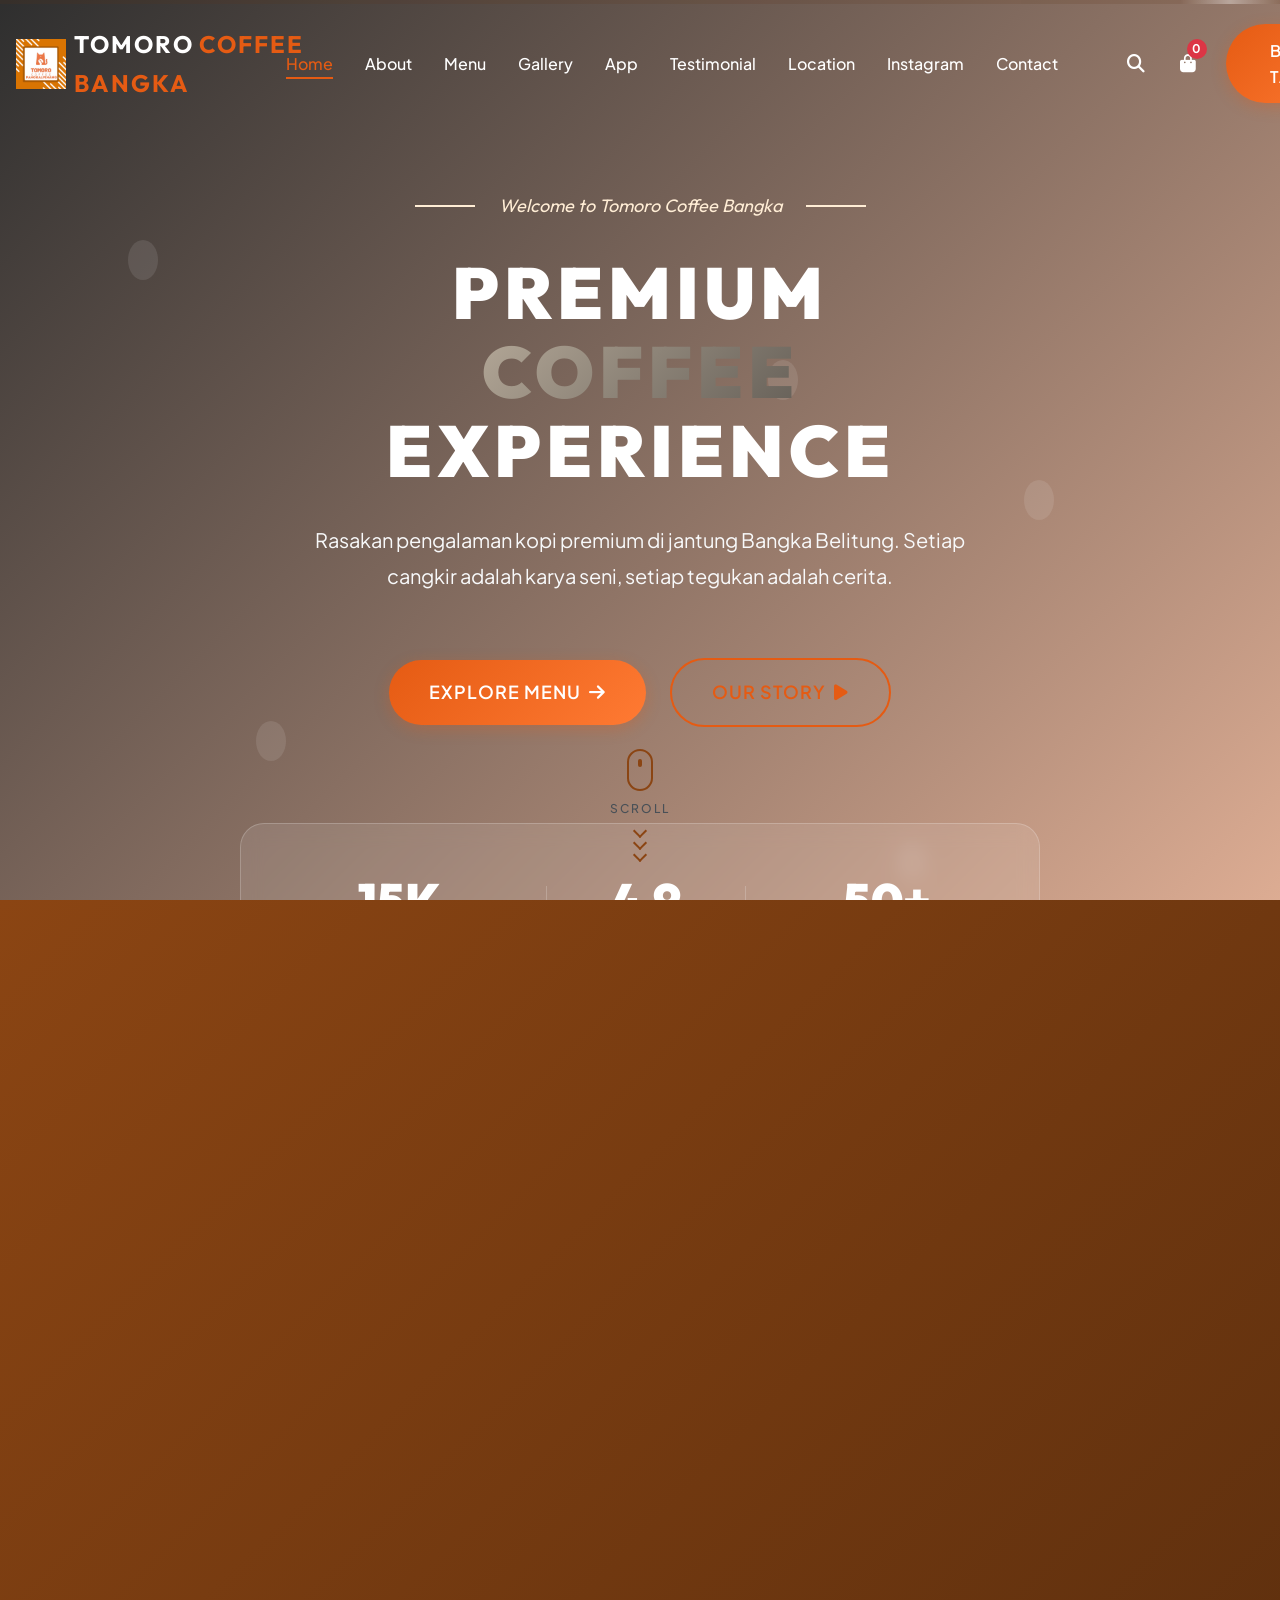
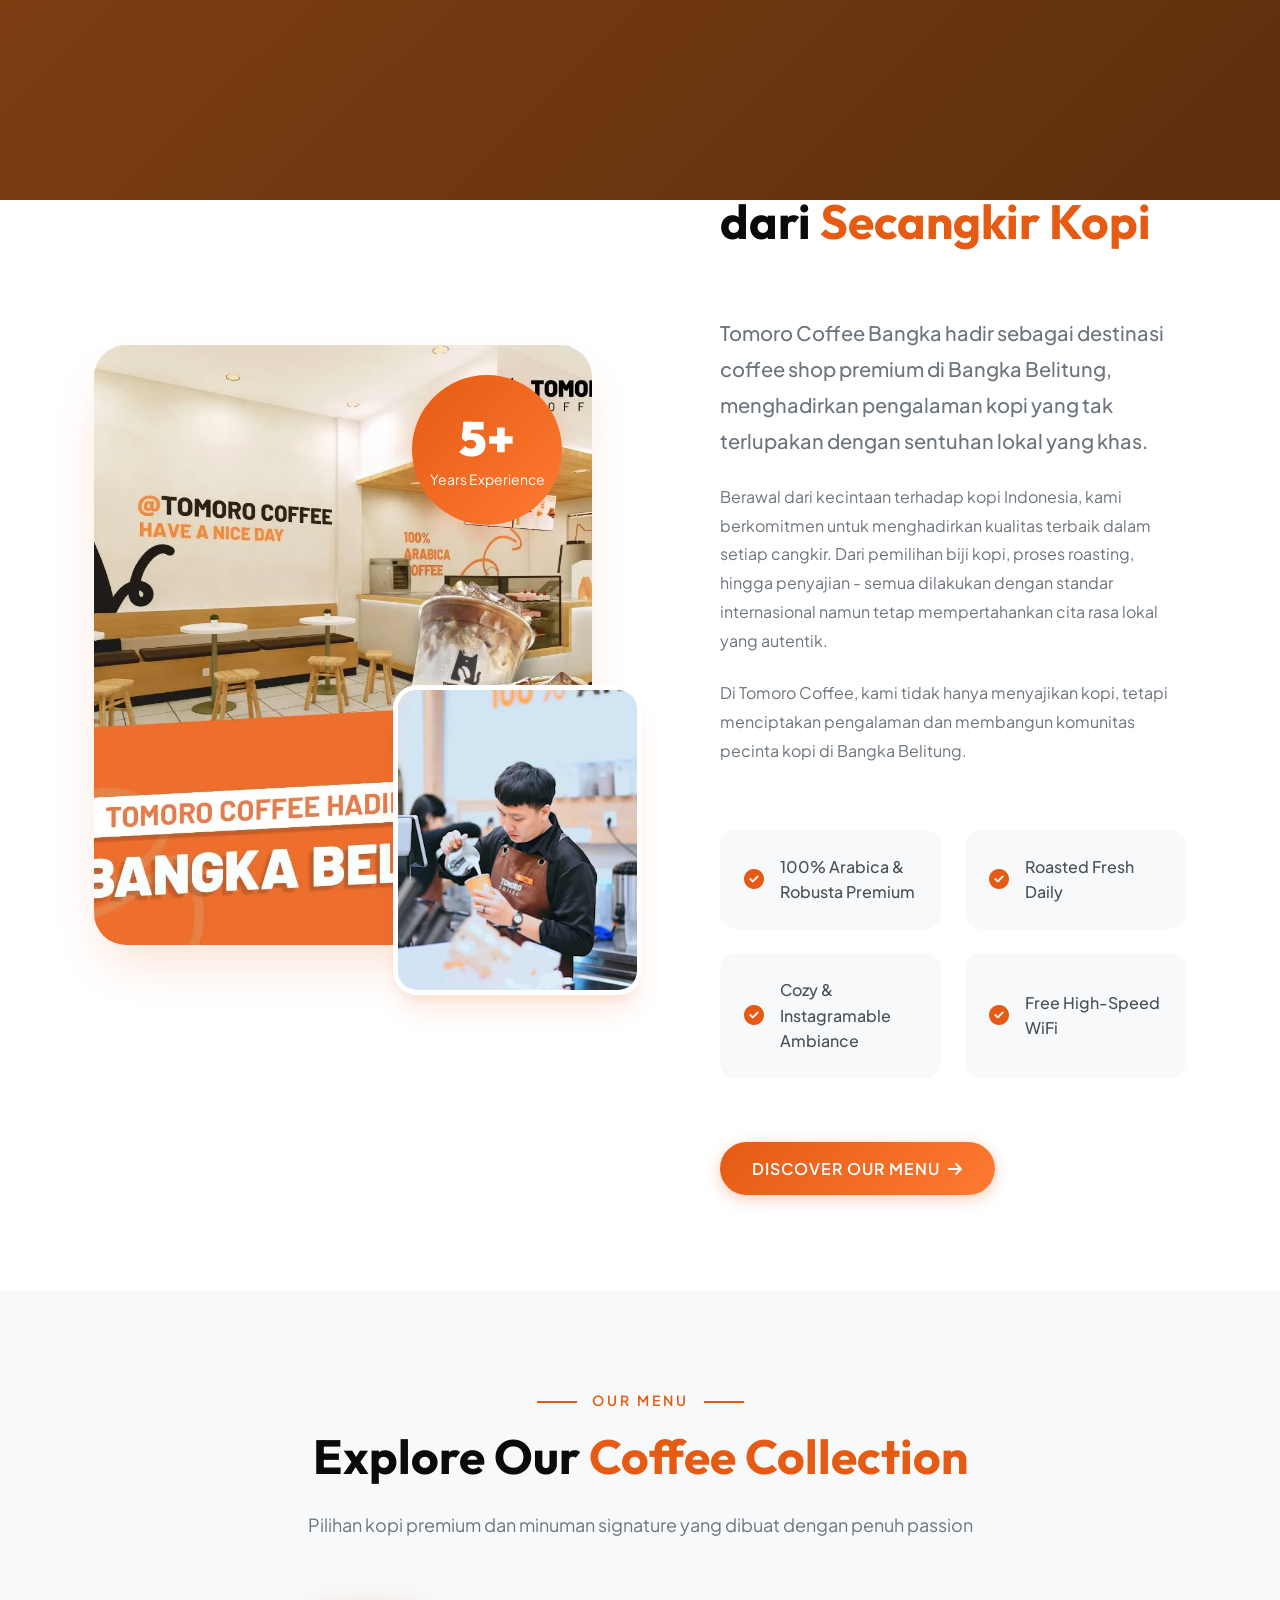
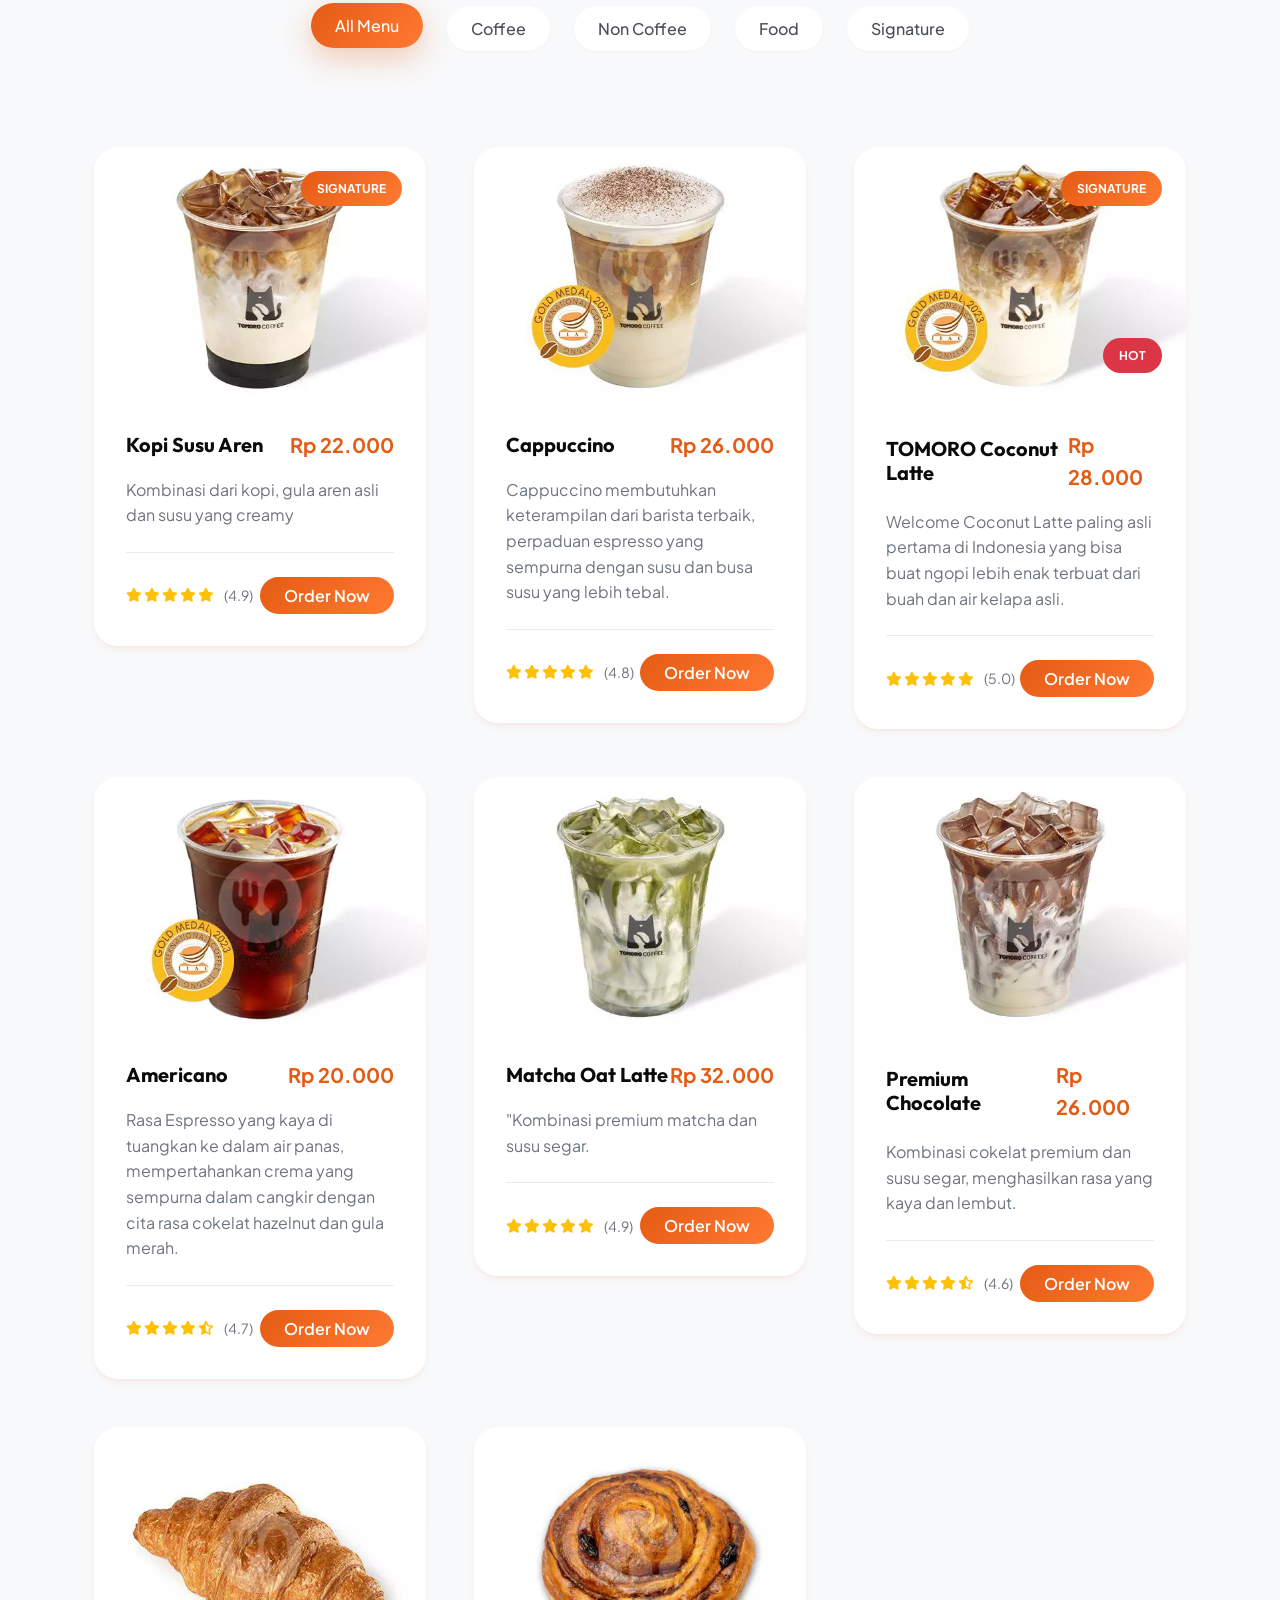
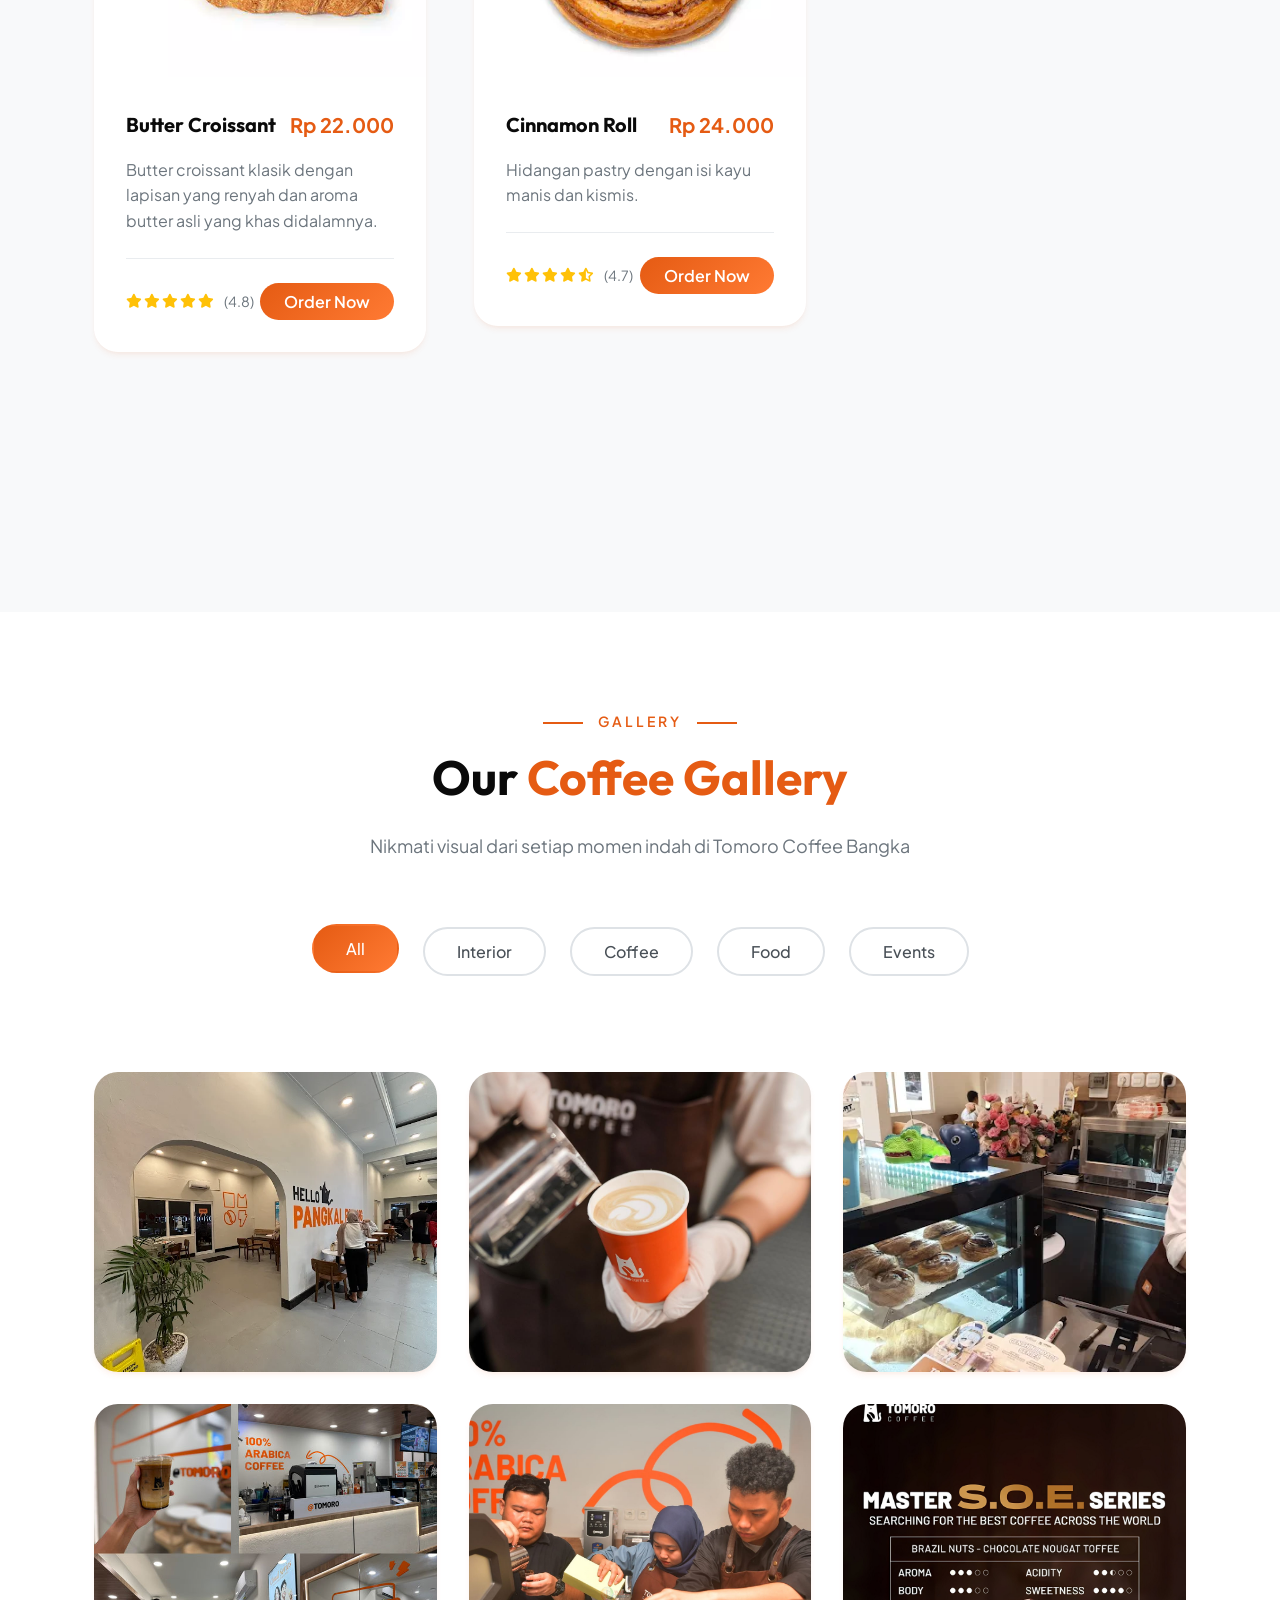
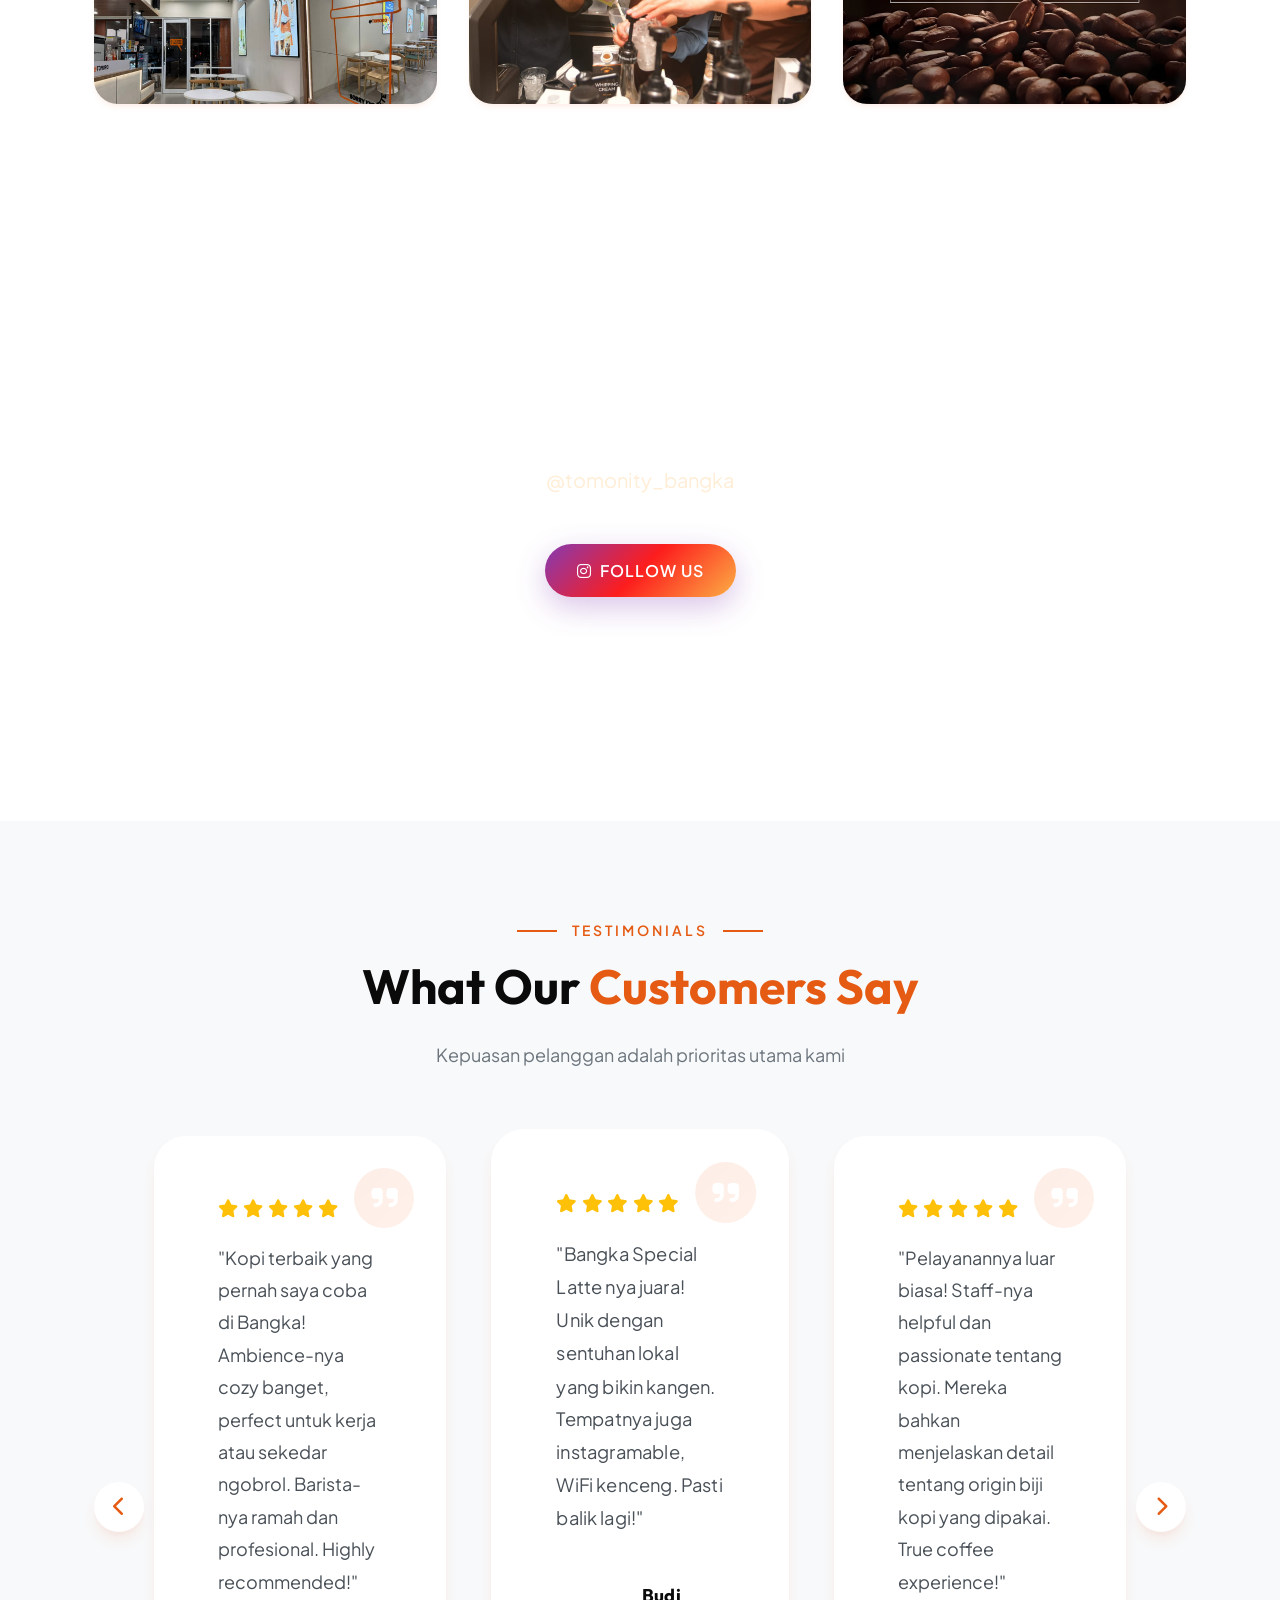
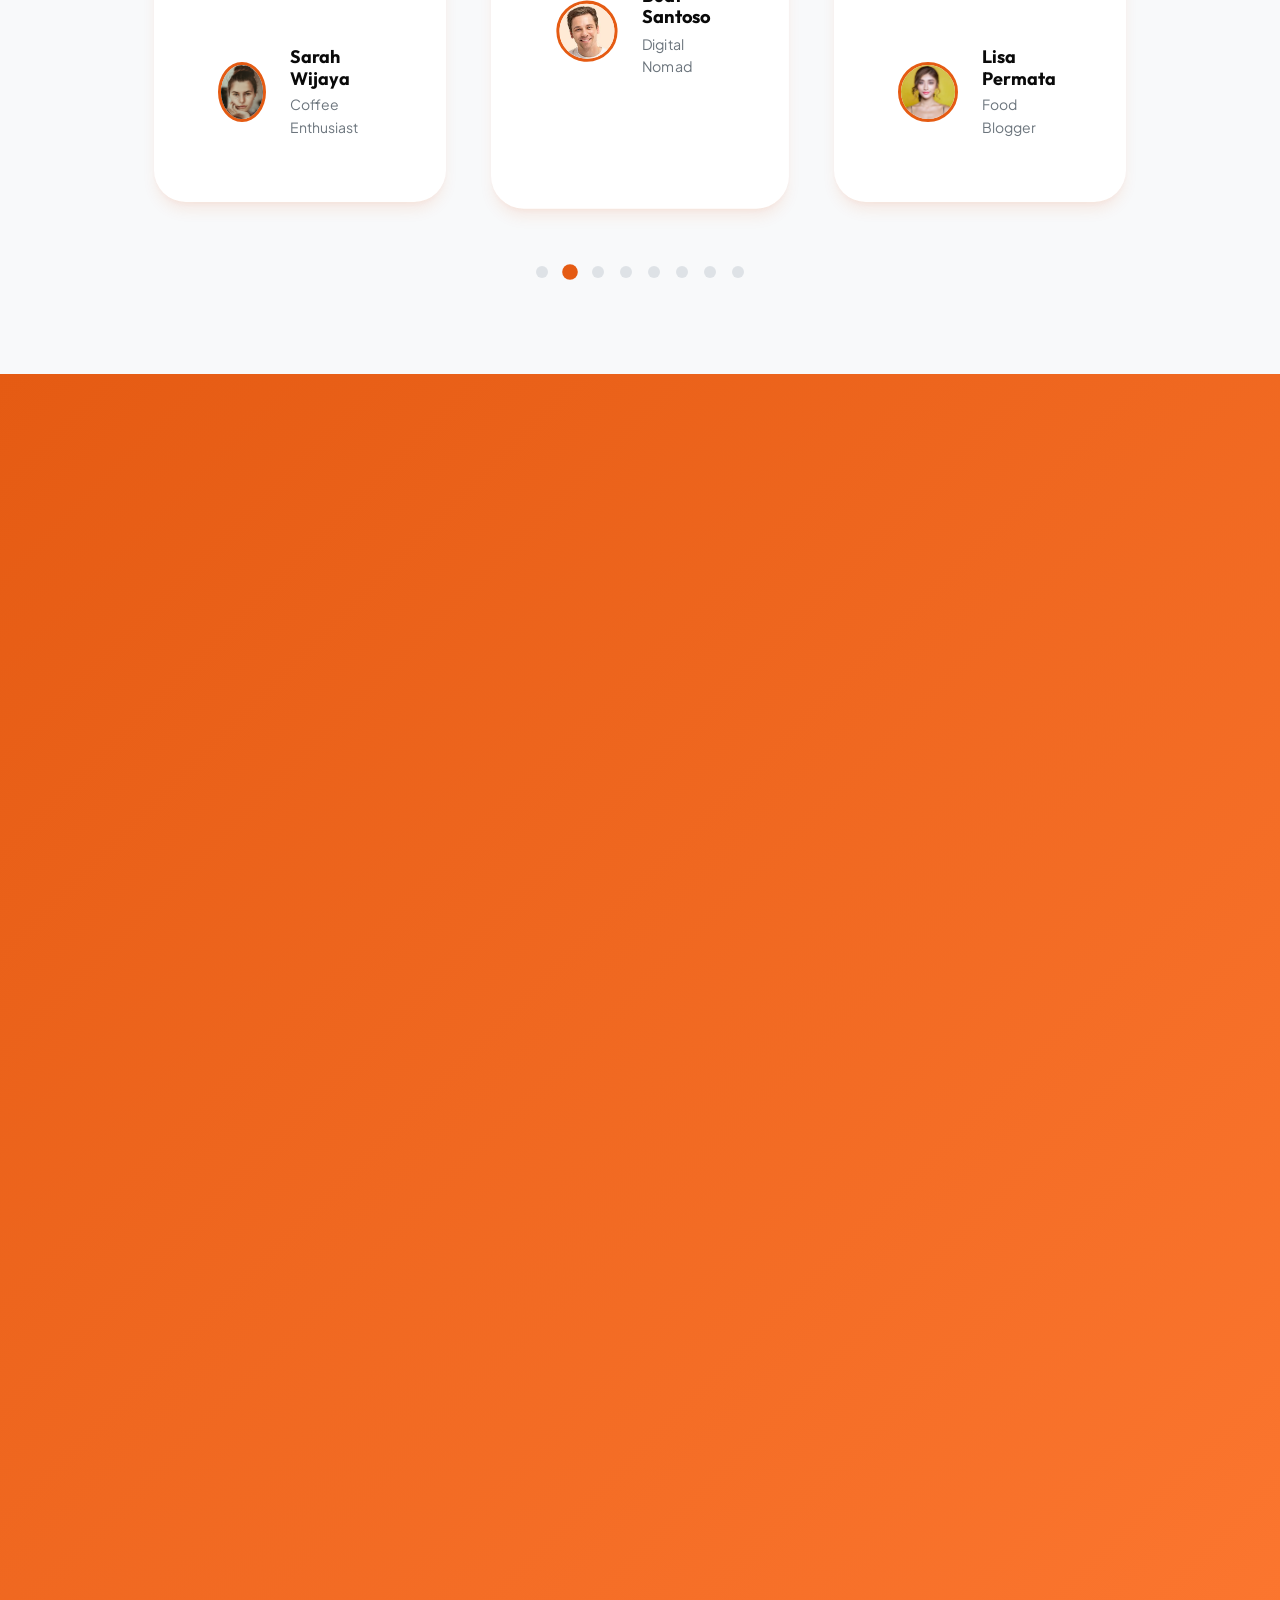
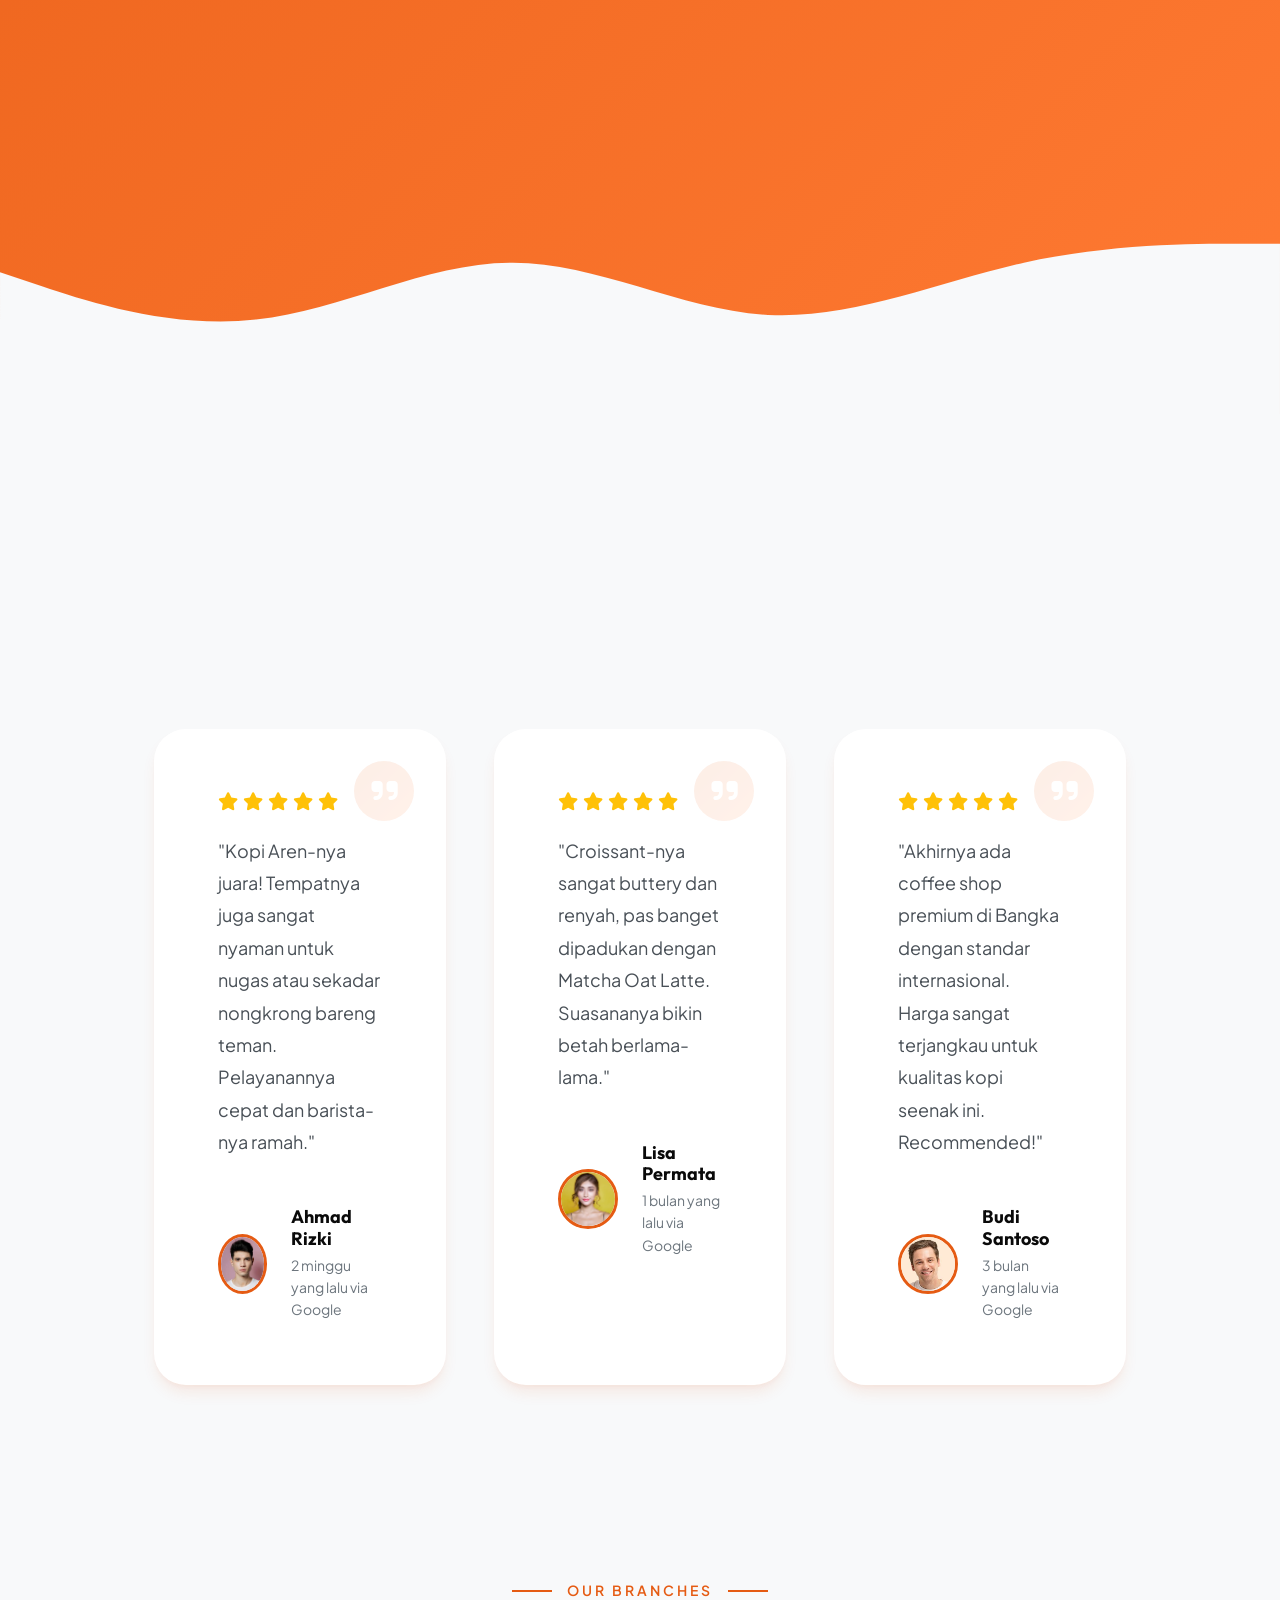
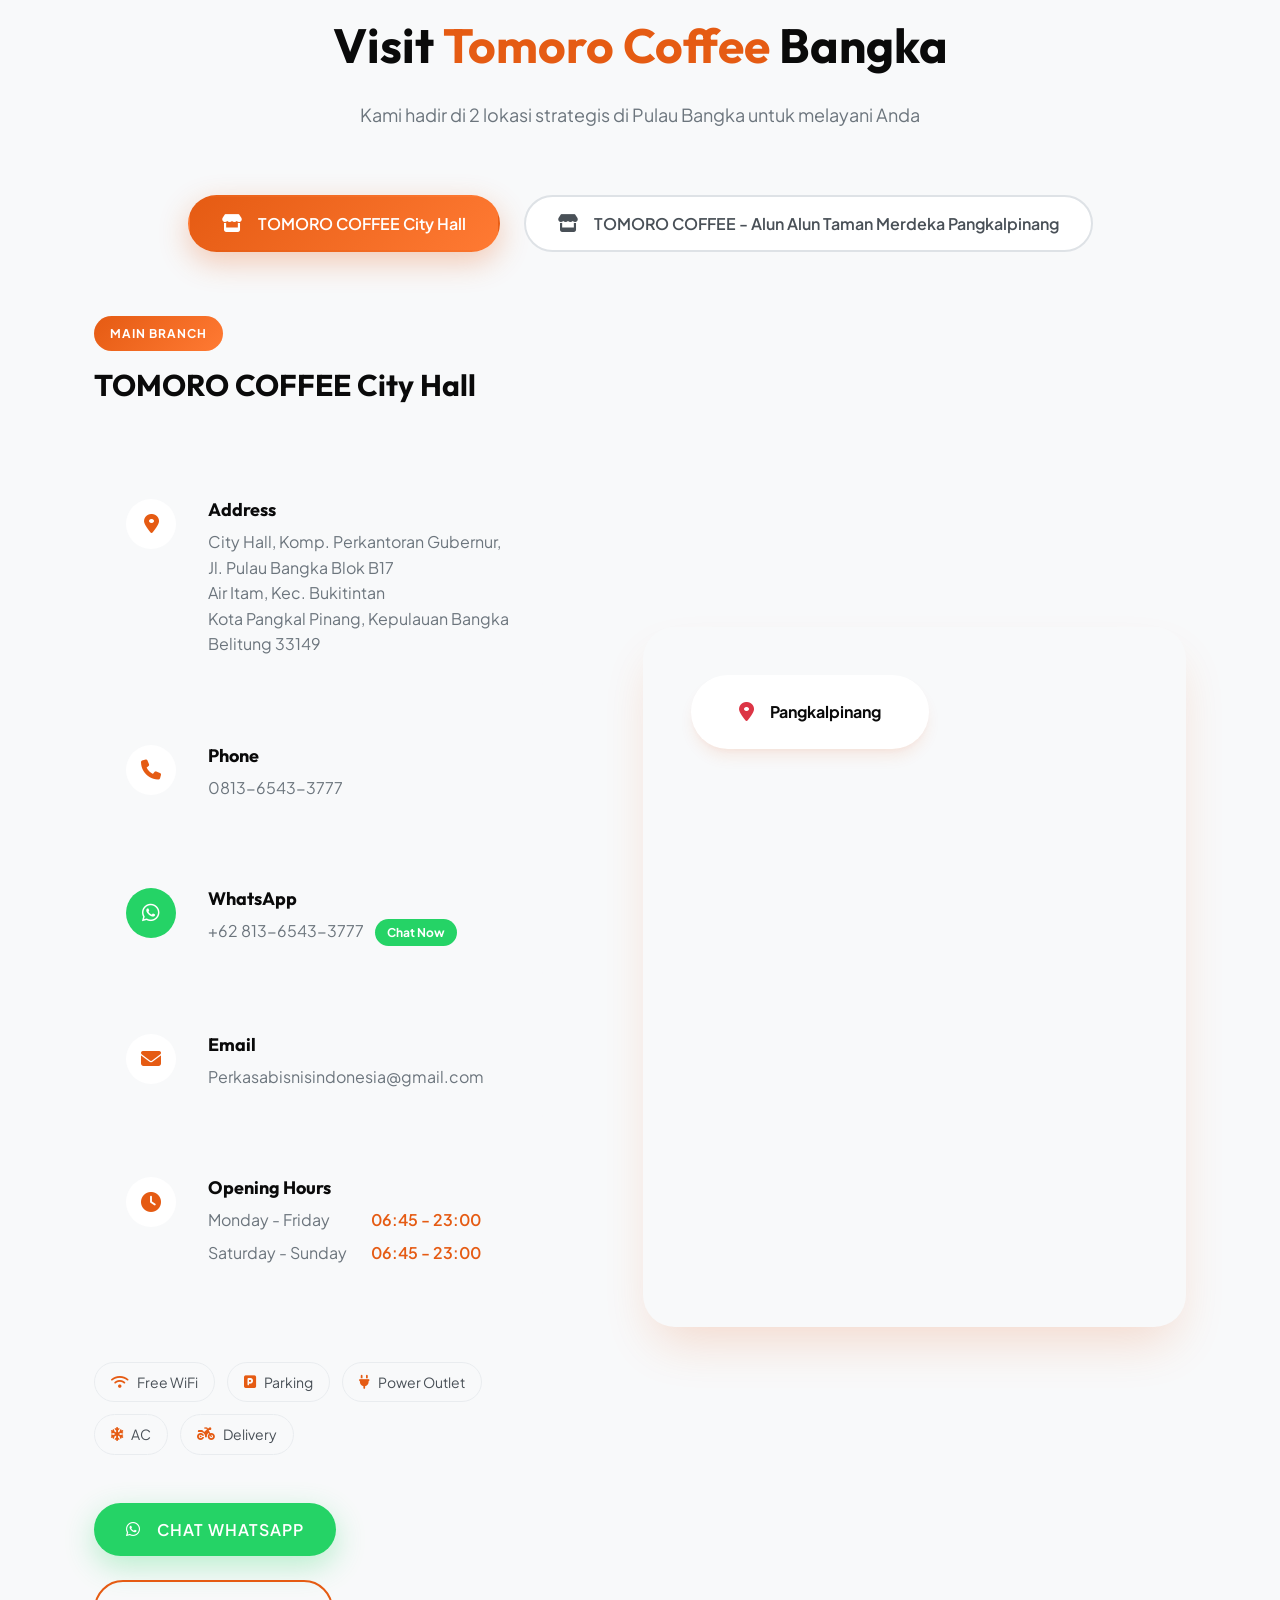
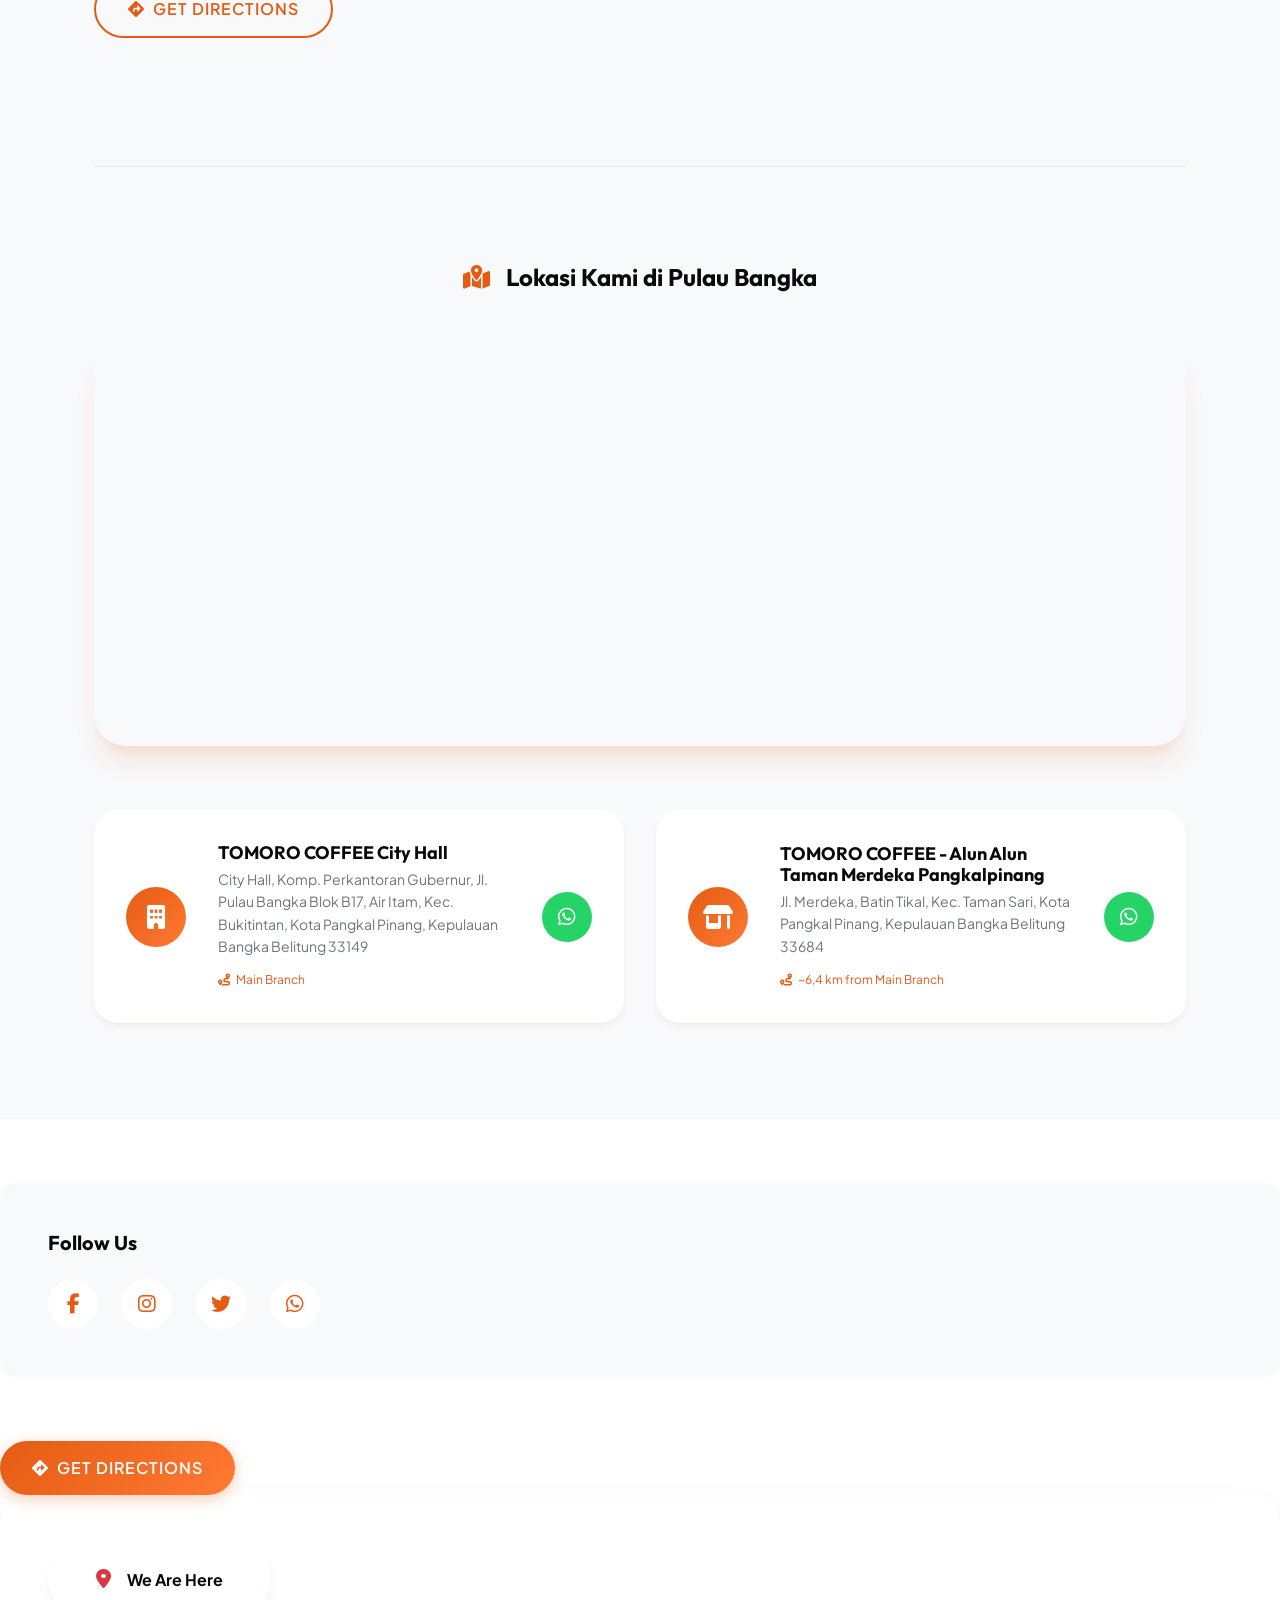
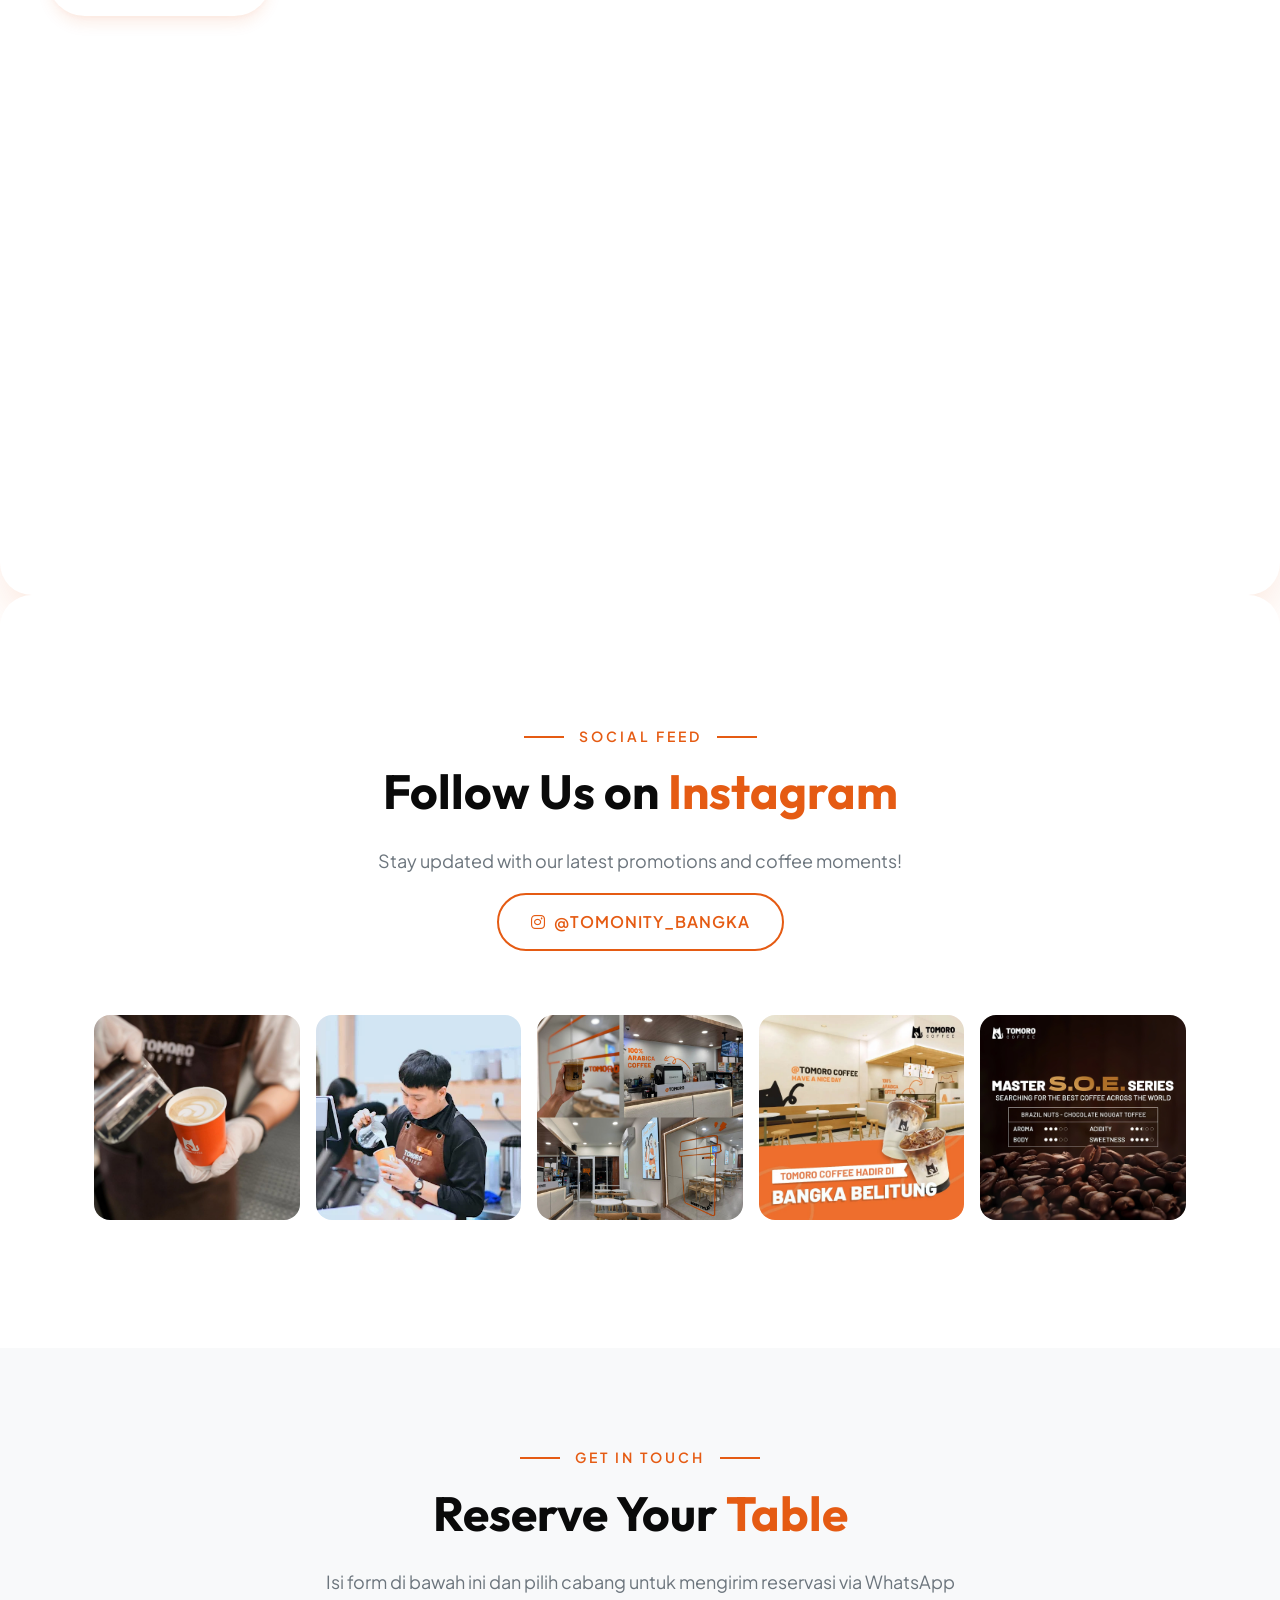
==== index.html @ 86acbcf8 "Initial commit with Tomoro Coffee Bangka features" ====
<!DOCTYPE html>
<html lang="id">

<head>
    <!-- Meta Tags Essential -->
    <meta charset="UTF-8">
    <meta name="viewport" content="width=device-width, initial-scale=1.0, maximum-scale=1.0, user-scalable=no">
    <meta http-equiv="X-UA-Compatible" content="IE=edge">

    <!-- SEO Meta Tags -->
    <meta name="description"
        content="Tomoro Coffee Bangka - Kopi Premium Terbaik di Bangka Belitung. Nikmati pengalaman kopi authentik dengan biji kopi pilihan dan suasana cozy.">
    <meta name="keywords" content="tomoro coffee, kopi bangka, coffee shop bangka, kopi premium, cafe bangka belitung">
    <meta name="author" content="Tomoro Coffee Bangka">
    <meta name="robots" content="index, follow">

    <!-- Open Graph Meta Tags (Social Media) -->
    <meta property="og:title" content="Tomoro Coffee Bangka - Premium Coffee Experience">
    <meta property="og:description"
        content="Kopi Premium Terbaik di Bangka Belitung dengan suasana yang nyaman dan pelayanan terbaik">
    <meta property="og:image" content="./assets/images/og-image.jpg">
    <meta property="og:url" content="https://tomorocoffee-bangka.com">
    <meta property="og:type" content="website">

    <!-- Twitter Card Meta Tags -->
    <meta name="twitter:card" content="summary_large_image">
    <meta name="twitter:title" content="Tomoro Coffee Bangka">
    <meta name="twitter:description" content="Premium Coffee Experience di Bangka Belitung">
    <meta name="twitter:image" content="./assets/images/twitter-card.jpg">

    <!-- Favicon -->
    <link rel="icon" type="image/png" sizes="32x32" href="assets/icons/tomoro.png">
    <link rel="icon" type="image/png" sizes="16x16" href="assets/icons/tomoro.png">
    <link rel="apple-touch-icon" sizes="180x180" href="assets/icons/tomoro.png">

    <!-- Preconnect for Performance -->
    <link rel="preconnect" href="https://fonts.googleapis.com">
    <link rel="preconnect" href="https://fonts.gstatic.com" crossorigin>

    <!-- Google Fonts -->
    <link
        href="https://fonts.googleapis.com/css2?family=Outfit:wght@400;500;600;700;800;900&family=Plus+Jakarta+Sans:wght@400;500;600;700&display=swap"
        rel="stylesheet">

    <!-- Font Awesome Icons -->
    <link rel="stylesheet" href="https://cdnjs.cloudflare.com/ajax/libs/font-awesome/6.4.0/css/all.min.css">

    <!-- AOS Animation Library -->
    <link href="https://unpkg.com/aos@2.3.1/dist/aos.css" rel="stylesheet">

    <!-- Custom CSS Files -->
    <link rel="stylesheet" href="css/main.css">
    <link rel="stylesheet" href="css/animations.css">
    <link rel="stylesheet" href="css/responsive.css">

    <!-- Di bagian head, setelah CSS lainnya -->

    <!-- Scroll Enhancements -->
    <link rel="stylesheet" href="css/components/scroll-enhancements.css">

    <!-- Title -->
    <title>Tomoro Coffee Bangka | Premium Coffee Experience in Bangka Belitung</title>

    <!-- Structured Data (Schema.org) -->
    <script type="application/ld+json">
    {
        "@context": "https://schema.org",
        "@type": "CoffeeShop",
        "name": "Tomoro Coffee Bangka",
        "image": "https://tomorocoffee-bangka.com/assets/images/logo.png",
        "description": "Premium Coffee Shop di Bangka Belitung",
        "address": {
            "@type": "PostalAddress",
            "streetAddress": "Jl. Soekarno Hatta No. 123",
            "addressLocality": "Pangkalpinang",
            "addressRegion": "Kepulauan Bangka Belitung",
            "postalCode": "33684",
            "addressCountry": "ID"
        },
        "geo": {
            "@type": "GeoCoordinates",
            "latitude": -2.1316,
            "longitude": 106.1169
        },
        "telephone": "+62-813-xxxx-xxxx",
        "priceRange": "$$",
        "servesCuisine": "Coffee, Beverages, Light Meals",
        "openingHours": "Mo-Su 08:00-22:00"
    }
    </script>
</head>

<body>

    <!-- ============================================ -->
    <!--                 PRELOADER                    -->
    <!-- ============================================ -->
    <div id="preloader" class="preloader">
        <div class="preloader-content">
            <div class="coffee-cup">
                <div class="cup">
                    <div class="steam steam-1"></div>
                    <div class="steam steam-2"></div>
                    <div class="steam steam-3"></div>
                </div>
            </div>
            <h2 class="preloader-text">TOMORO COFFEE</h2>
            <div class="loading-bar">
                <div class="loading-progress"></div>
            </div>
        </div>
    </div>

    <!-- ============================================ -->
    <!--              NAVIGATION BAR                  -->
    <!-- ============================================ -->
    <nav class="navbar" id="navbar">
        <div class="nav-container">
            <!-- Logo -->
            <div class="nav-logo" data-aos="fade-right">
                <a href="#home">
                    <img src="assets/icons/tomoro.png" alt="Tomoro Coffee Logo" class="logo-img">
                    <span class="logo-text">TOMORO<span class="logo-highlight">COFFEE BANGKA</span></span>
                </a>
            </div>

            <!-- Navigation Menu -->
            <ul class="nav-menu" id="navMenu">
                <li class="nav-item" data-aos="fade-down" data-aos-delay="100">
                    <a href="#home" class="nav-link active">
                        <span>Home</span>
                    </a>
                </li>
                <li class="nav-item" data-aos="fade-down" data-aos-delay="200">
                    <a href="#about" class="nav-link">
                        <span>About</span>
                    </a>
                </li>
                <li class="nav-item" data-aos="fade-down" data-aos-delay="300">
                    <a href="#menu" class="nav-link">
                        <span>Menu</span>
                    </a>
                </li>
                <li class="nav-item" data-aos="fade-down" data-aos-delay="400">
                    <a href="#gallery" class="nav-link">
                        <span>Gallery</span>
                    </a>
                </li>
                <!-- NEW: Download Link -->
                <li class="nav-item" data-aos="fade-down" data-aos-delay="450">
                    <a href="#download" class="nav-link">
                        <span>App</span>
                    </a>
                </li>
                <li class="nav-item" data-aos="fade-down" data-aos-delay="500">
                    <a href="#testimonials" class="nav-link">
                        <span>Testimonial</span>
                    </a>
                </li>
                <li class="nav-item" data-aos="fade-down" data-aos-delay="550">
                    <a href="#location" class="nav-link">
                        <span>Location</span>
                    </a>
                </li>
                <li class="nav-item" data-aos="fade-down" data-aos-delay="600">
                    <a href="#instagram-feed" class="nav-link">
                        <span>Instagram</span>
                    </a>
                </li>
                <li class="nav-item" data-aos="fade-down" data-aos-delay="700">
                    <a href="#contact" class="nav-link">
                        <span>Contact</span>
                    </a>
                </li>
            </ul>

            <!-- Mobile menu overlay (for closing when tapping outside) -->
            <div class="mobile-menu-overlay" id="navOverlay" aria-hidden="true"></div>

            <!-- Right Side Actions -->
            <div class="nav-actions" data-aos="fade-left">
                <button class="search-btn" aria-label="Search">
                    <i class="fas fa-search"></i>
                </button>
                <button class="cart-btn" aria-label="Shopping Cart">
                    <i class="fas fa-shopping-bag"></i>
                    <span class="cart-count">0</span>
                </button>
                <a href="#contact" class="btn btn-primary">
                    <span>Book Table</span>
                </a>
            </div>

            <!-- Mobile Menu Toggle -->
            <div class="nav-toggle" id="navToggle">
                <span></span>
                <span></span>
                <span></span>
            </div>
        </div>

        <!-- Search Modal -->
        <div class="search-modal" id="searchModal">
            <div class="search-content">
                <button class="search-close" id="searchClose">
                    <i class="fas fa-times"></i>
                </button>
                <form class="search-form">
                    <input type="text" placeholder="Search for coffee, menu, or anything..." class="search-input">
                    <button type="submit" class="search-submit">
                        <i class="fas fa-search"></i>
                    </button>
                </form>
            </div>
        </div>
    </nav>

    <!-- ============================================ -->
    <!--                HERO SECTION                  -->
    <!-- ============================================ -->
    <section id="home" class="hero-section">
        <!-- Parallax Background -->
        <div class="hero-bg parallax-bg">
            <div class="hero-overlay"></div>
        </div>

        <!-- Floating Elements -->
        <div class="floating-elements">
            <div class="coffee-bean bean-1"></div>
            <div class="coffee-bean bean-2"></div>
            <div class="coffee-bean bean-3"></div>
            <div class="coffee-bean bean-4"></div>
            <div class="coffee-bean bean-5"></div>
        </div>

        <!-- Hero Content -->
        <div class="hero-content">
            <div class="container">
                <div class="hero-text-wrapper">
                    <!-- Small Title -->
                    <div class="hero-subtitle" data-aos="fade-up" data-aos-duration="1000">
                        <span class="line"></span>
                        <p>Welcome to Tomoro Coffee Bangka</p>
                        <span class="line"></span>
                    </div>

                    <!-- Main Title -->
                    <h1 class="hero-title" data-aos="fade-up" data-aos-delay="200" data-aos-duration="1000">
                        <span class="title-line">PREMIUM</span>
                        <span class="title-line title-highlight">COFFEE</span>
                        <span class="title-line">EXPERIENCE</span>
                    </h1>

                    <!-- Description -->
                    <p class="hero-description" data-aos="fade-up" data-aos-delay="400" data-aos-duration="1000">
                        Rasakan pengalaman kopi premium di jantung Bangka Belitung.
                        Setiap cangkir adalah karya seni, setiap tegukan adalah cerita.
                    </p>

                    <!-- CTA Buttons -->
                    <div class="hero-cta" data-aos="fade-up" data-aos-delay="600" data-aos-duration="1000">
                        <a href="#menu" class="btn btn-primary btn-lg">
                            <span>Explore Menu</span>
                            <i class="fas fa-arrow-right"></i>
                        </a>
                        <a href="#about" class="btn btn-outline btn-lg">
                            <span>Our Story</span>
                            <i class="fas fa-play"></i>
                        </a>
                    </div>

                    <!-- Social Proof -->
                    <div class="hero-stats" data-aos="fade-up" data-aos-delay="800" data-aos-duration="1000">
                        <div class="stat-item">
                            <h3 class="stat-number">15K</h3>
                            <p class="stat-label">Happy Customers</p>
                        </div>
                        <div class="stat-divider"></div>
                        <div class="stat-item">
                            <h3 class="stat-number">4.9</h3>
                            <p class="stat-label">Rating</p>
                        </div>
                        <div class="stat-divider"></div>
                        <div class="stat-item">
                            <h3 class="stat-number">50+</h3>
                            <p class="stat-label">Coffee Variants</p>
                        </div>
                    </div>
                </div>
            </div>
        </div>

        <!-- Scroll Indicator -->
        <div class="scroll-indicator" data-aos="fade-up" data-aos-delay="1000">
            <div class="mouse">
                <div class="wheel"></div>
            </div>
            <p>Scroll Down</p>
        </div>

        <!-- Hero Decoration -->
        <div class="hero-decoration">
            <svg class="wave" xmlns="http://www.w3.org/2000/svg" viewBox="0 0 1440 320">
                <path fill="#ffffff" fill-opacity="1"
                    d="M0,96L48,112C96,128,192,160,288,160C384,160,480,128,576,112C672,96,768,96,864,112C960,128,1056,160,1152,165.3C1248,171,1344,149,1392,138.7L1440,128L1440,320L1392,320C1344,320,1248,320,1152,320C1056,320,960,320,864,320C768,320,672,320,576,320C480,320,384,320,288,320C192,320,96,320,48,320L0,320Z">
                </path>
            </svg>
        </div>
    </section>

    <!-- ============================================ -->
    <!--              FEATURES SECTION                -->
    <!-- ============================================ -->
    <section class="features-section">
        <div class="container">
            <div class="features-grid">
                <!-- Feature 1 -->
                <div class="feature-card" data-aos="fade-up" data-aos-delay="100">
                    <div class="feature-icon">
                        <i class="fas fa-coffee"></i>
                    </div>
                    <h3 class="feature-title">Premium Quality</h3>
                    <p class="feature-description">
                        Biji kopi pilihan dari perkebunan terbaik Indonesia
                    </p>
                </div>

                <!-- Feature 2 -->
                <div class="feature-card" data-aos="fade-up" data-aos-delay="200">
                    <div class="feature-icon">
                        <i class="fas fa-award"></i>
                    </div>
                    <h3 class="feature-title">Expert Barista</h3>
                    <p class="feature-description">
                        Barista profesional bersertifikat internasional
                    </p>
                </div>

                <!-- Feature 3 -->
                <div class="feature-card" data-aos="fade-up" data-aos-delay="300">
                    <div class="feature-icon">
                        <i class="fas fa-leaf"></i>
                    </div>
                    <h3 class="feature-title">Fresh & Natural</h3>
                    <p class="feature-description">
                        100% natural tanpa bahan pengawet dan pewarna
                    </p>
                </div>

                <!-- Feature 4 -->
                <div class="feature-card" data-aos="fade-up" data-aos-delay="400">
                    <div class="feature-icon">
                        <i class="fas fa-heart"></i>
                    </div>
                    <h3 class="feature-title">Made with Love</h3>
                    <p class="feature-description">
                        Setiap cangkir dibuat dengan penuh cinta dan dedikasi
                    </p>
                </div>
            </div>
        </div>
    </section>

    <!-- ============================================ -->
    <!--               ABOUT SECTION                  -->
    <!-- ============================================ -->
    <section id="about" class="about-section">
        <div class="container">
            <div class="about-wrapper">
                <!-- About Images -->
                <div class="about-images" data-aos="fade-right" data-aos-duration="1000">
                    <div class="about-img-main">
                        <img src="assets/images/Tomoro interior.webp" alt="Tomoro Coffee Interior">
                        <div class="img-decoration"></div>
                    </div>
                    <div class="about-img-secondary">
                        <img src="assets/images/tomoro making.webp" alt="Coffee Making Process">
                    </div>
                    <div class="about-badge">
                        <div class="badge-content">
                            <h3>5+</h3>
                            <p>Years Experience</p>
                        </div>
                    </div>
                </div>

                <!-- About Content -->
                <div class="about-content" data-aos="fade-left" data-aos-duration="1000">
                    <div class="section-header">
                        <span class="section-subtitle">About Us</span>
                        <h2 class="section-title">
                            Cerita Kami Dimulai dari <span class="highlight">Secangkir Kopi</span>
                        </h2>
                    </div>

                    <div class="about-text">
                        <p class="lead-text">
                            Tomoro Coffee Bangka hadir sebagai destinasi coffee shop premium di Bangka Belitung,
                            menghadirkan pengalaman kopi yang tak terlupakan dengan sentuhan lokal yang khas.
                        </p>

                        <p>
                            Berawal dari kecintaan terhadap kopi Indonesia, kami berkomitmen untuk menghadirkan
                            kualitas terbaik dalam setiap cangkir. Dari pemilihan biji kopi, proses roasting,
                            hingga penyajian - semua dilakukan dengan standar internasional namun tetap
                            mempertahankan cita rasa lokal yang autentik.
                        </p>

                        <p>
                            Di Tomoro Coffee, kami tidak hanya menyajikan kopi, tetapi menciptakan pengalaman
                            dan membangun komunitas pecinta kopi di Bangka Belitung.
                        </p>
                    </div>

                    <!-- Features List -->
                    <div class="about-features">
                        <div class="about-feature-item">
                            <i class="fas fa-check-circle"></i>
                            <span>100% Arabica & Robusta Premium</span>
                        </div>
                        <div class="about-feature-item">
                            <i class="fas fa-check-circle"></i>
                            <span>Roasted Fresh Daily</span>
                        </div>
                        <div class="about-feature-item">
                            <i class="fas fa-check-circle"></i>
                            <span>Cozy & Instagramable Ambiance</span>
                        </div>
                        <div class="about-feature-item">
                            <i class="fas fa-check-circle"></i>
                            <span>Free High-Speed WiFi</span>
                        </div>
                    </div>

                    <!-- CTA Button -->
                    <div class="about-cta">
                        <a href="#menu" class="btn btn-primary">
                            <span>Discover Our Menu</span>
                            <i class="fas fa-arrow-right"></i>
                        </a>
                    </div>
                </div>
            </div>
        </div>

        <!-- Background Decoration -->
        <div class="about-bg-decoration"></div>
    </section>

    <!-- ============================================ -->
    <!--                MENU SECTION                  -->
    <!-- ============================================ -->
    <section id="menu" class="menu-section">
        <div class="container">
            <!-- Section Header -->
            <div class="section-header text-center" data-aos="fade-up">
                <span class="section-subtitle">Our Menu</span>
                <h2 class="section-title">
                    Explore Our <span class="highlight">Coffee Collection</span>
                </h2>
                <p class="section-description">
                    Pilihan kopi premium dan minuman signature yang dibuat dengan penuh passion
                </p>
            </div>

            <!-- Menu Filter -->
            <div class="menu-filter" data-aos="fade-up" data-aos-delay="100">
                <button class="filter-btn active" data-filter="all">
                    <span>All Menu</span>
                </button>
                <button class="filter-btn" data-filter="coffee">
                    <span>Coffee</span>
                </button>
                <button class="filter-btn" data-filter="non-coffee">
                    <span>Non Coffee</span>
                </button>
                <button class="filter-btn" data-filter="food">
                    <span>Food</span>
                </button>
                <button class="filter-btn" data-filter="signature">
                    <span>Signature</span>
                </button>
            </div>

            <!-- Menu Grid -->
            <div class="menu-grid">
                <!-- Menu Item 1 -->
                <div class="menu-item" data-category="coffee signature" data-aos="fade-up" data-aos-delay="100">
                    <div class="menu-card">
                        <div class="menu-image">
                            <img src="assets/images/Kopi Susu Aren.webp" alt="Kopi Susu Aren">
                            <div class="menu-overlay">
                                <button class="quick-view-btn">
                                    <i class="fas fa-eye"></i>
                                </button>
                                <button class="add-cart-btn">
                                    <i class="fas fa-shopping-cart"></i>
                                </button>
                            </div>
                            <span class="menu-badge signature">Signature</span>
                        </div>
                        <div class="menu-content">
                            <div class="menu-header">
                                <h3 class="menu-name">Kopi Susu Aren</h3>
                                <span class="menu-price">Rp 22.000</span>
                            </div>
                            <p class="menu-description">
                                Kombinasi dari kopi, gula aren asli dan susu yang creamy
                            </p>
                            <div class="menu-footer">
                                <div class="menu-rating">
                                    <i class="fas fa-star"></i>
                                    <i class="fas fa-star"></i>
                                    <i class="fas fa-star"></i>
                                    <i class="fas fa-star"></i>
                                    <i class="fas fa-star"></i>
                                    <span>(4.9)</span>
                                </div>
                                <button class="order-btn">Order Now</button>
                            </div>
                        </div>
                    </div>
                </div>

                <!-- Menu Item 2 -->
                <div class="menu-item" data-category="coffee" data-aos="fade-up" data-aos-delay="200">
                    <div class="menu-card">
                        <div class="menu-image">
                            <img src="assets/images/Cappucino.webp" alt="Cappuccino">
                            <div class="menu-overlay">
                                <button class="quick-view-btn">
                                    <i class="fas fa-eye"></i>
                                </button>
                                <button class="add-cart-btn">
                                    <i class="fas fa-shopping-cart"></i>
                                </button>
                            </div>
                        </div>
                        <div class="menu-content">
                            <div class="menu-header">
                                <h3 class="menu-name">Cappuccino</h3>
                                <span class="menu-price">Rp 26.000</span>
                            </div>
                            <p class="menu-description">
                                Cappuccino membutuhkan keterampilan dari barista terbaik, perpaduan espresso yang
                                sempurna dengan susu dan busa susu yang lebih tebal.
                            </p>
                            <div class="menu-footer">
                                <div class="menu-rating">
                                    <i class="fas fa-star"></i>
                                    <i class="fas fa-star"></i>
                                    <i class="fas fa-star"></i>
                                    <i class="fas fa-star"></i>
                                    <i class="fas fa-star"></i>
                                    <span>(4.8)</span>
                                </div>
                                <button class="order-btn">Order Now</button>
                            </div>
                        </div>
                    </div>
                </div>

                <!-- Menu Item 3 -->
                <div class="menu-item" data-category="coffee signature" data-aos="fade-up" data-aos-delay="300">
                    <div class="menu-card">
                        <div class="menu-image">
                            <img src="assets/images/TOMORO Coconut Latte.webp" alt="TOMORO Coconut Latte">
                            <div class="menu-overlay">
                                <button class="quick-view-btn">
                                    <i class="fas fa-eye"></i>
                                </button>
                                <button class="add-cart-btn">
                                    <i class="fas fa-shopping-cart"></i>
                                </button>
                            </div>
                            <span class="menu-badge signature">Signature</span>
                            <span class="menu-badge hot">Hot</span>
                        </div>
                        <div class="menu-content">
                            <div class="menu-header">
                                <h3 class="menu-name">TOMORO Coconut Latte</h3>
                                <span class="menu-price">Rp 28.000</span>
                            </div>
                            <p class="menu-description">
                                Welcome Coconut Latte paling asli pertama di Indonesia yang bisa buat ngopi lebih enak
                                terbuat dari buah dan air kelapa asli.
                            </p>
                            <div class="menu-footer">
                                <div class="menu-rating">
                                    <i class="fas fa-star"></i>
                                    <i class="fas fa-star"></i>
                                    <i class="fas fa-star"></i>
                                    <i class="fas fa-star"></i>
                                    <i class="fas fa-star"></i>
                                    <span>(5.0)</span>
                                </div>
                                <button class="order-btn">Order Now</button>
                            </div>
                        </div>
                    </div>
                </div>

                <!-- Menu Item 4 -->
                <div class="menu-item" data-category="coffee" data-aos="fade-up" data-aos-delay="100">
                    <div class="menu-card">
                        <div class="menu-image">
                            <img src="assets/images/Americano.webp" alt="Americano">
                            <div class="menu-overlay">
                                <button class="quick-view-btn">
                                    <i class="fas fa-eye"></i>
                                </button>
                                <button class="add-cart-btn">
                                    <i class="fas fa-shopping-cart"></i>
                                </button>
                            </div>
                        </div>
                        <div class="menu-content">
                            <div class="menu-header">
                                <h3 class="menu-name">Americano</h3>
                                <span class="menu-price">Rp 20.000</span>
                            </div>
                            <p class="menu-description">
                                Rasa Espresso yang kaya di tuangkan ke dalam air panas, mempertahankan crema yang
                                sempurna dalam cangkir dengan cita rasa cokelat hazelnut dan gula merah.
                            </p>
                            <div class="menu-footer">
                                <div class="menu-rating">
                                    <i class="fas fa-star"></i>
                                    <i class="fas fa-star"></i>
                                    <i class="fas fa-star"></i>
                                    <i class="fas fa-star"></i>
                                    <i class="fas fa-star-half-alt"></i>
                                    <span>(4.7)</span>
                                </div>
                                <button class="order-btn">Order Now</button>
                            </div>
                        </div>
                    </div>
                </div>

                <!-- Menu Item 5 -->
                <div class="menu-item" data-category="non-coffee" data-aos="fade-up" data-aos-delay="200">
                    <div class="menu-card">
                        <div class="menu-image">
                            <img src="assets/images/Matcha Oat Latte.webp" alt="Matcha Oat Latte">
                            <div class="menu-overlay">
                                <button class="quick-view-btn">
                                    <i class="fas fa-eye"></i>
                                </button>
                                <button class="add-cart-btn">
                                    <i class="fas fa-shopping-cart"></i>
                                </button>
                            </div>
                        </div>
                        <div class="menu-content">
                            <div class="menu-header">
                                <h3 class="menu-name">Matcha Oat Latte</h3>
                                <span class="menu-price">Rp 32.000</span>
                            </div>
                            <p class="menu-description">
                                "Kombinasi premium matcha dan susu segar.
                            </p>
                            <div class="menu-footer">
                                <div class="menu-rating">
                                    <i class="fas fa-star"></i>
                                    <i class="fas fa-star"></i>
                                    <i class="fas fa-star"></i>
                                    <i class="fas fa-star"></i>
                                    <i class="fas fa-star"></i>
                                    <span>(4.9)</span>
                                </div>
                                <button class="order-btn">Order Now</button>
                            </div>
                        </div>
                    </div>
                </div>

                <!-- Menu Item 6 -->
                <div class="menu-item" data-category="non-coffee" data-aos="fade-up" data-aos-delay="300">
                    <div class="menu-card">
                        <div class="menu-image">
                            <img src="assets/images/Chocolate.webp" alt="Chocolate">
                            <div class="menu-overlay">
                                <button class="quick-view-btn">
                                    <i class="fas fa-eye"></i>
                                </button>
                                <button class="add-cart-btn">
                                    <i class="fas fa-shopping-cart"></i>
                                </button>
                            </div>
                        </div>
                        <div class="menu-content">
                            <div class="menu-header">
                                <h3 class="menu-name">Premium Chocolate</h3>
                                <span class="menu-price">Rp 26.000</span>
                            </div>
                            <p class="menu-description">
                                Kombinasi cokelat premium dan susu segar, menghasilkan rasa yang kaya dan lembut.
                            </p>
                            <div class="menu-footer">
                                <div class="menu-rating">
                                    <i class="fas fa-star"></i>
                                    <i class="fas fa-star"></i>
                                    <i class="fas fa-star"></i>
                                    <i class="fas fa-star"></i>
                                    <i class="fas fa-star-half-alt"></i>
                                    <span>(4.6)</span>
                                </div>
                                <button class="order-btn">Order Now</button>
                            </div>
                        </div>
                    </div>
                </div>

                <!-- Menu Item 7 -->
                <div class="menu-item" data-category="food" data-aos="fade-up" data-aos-delay="100">
                    <div class="menu-card">
                        <div class="menu-image">
                            <img src="assets/images/Butter Croissant.webp" alt="Croissant">
                            <div class="menu-overlay">
                                <button class="quick-view-btn">
                                    <i class="fas fa-eye"></i>
                                </button>
                                <button class="add-cart-btn">
                                    <i class="fas fa-shopping-cart"></i>
                                </button>
                            </div>
                        </div>
                        <div class="menu-content">
                            <div class="menu-header">
                                <h3 class="menu-name">Butter Croissant</h3>
                                <span class="menu-price">Rp 22.000</span>
                            </div>
                            <p class="menu-description">
                                Butter croissant klasik dengan lapisan yang renyah dan aroma butter asli yang khas
                                didalamnya.
                            </p>
                            <div class="menu-footer">
                                <div class="menu-rating">
                                    <i class="fas fa-star"></i>
                                    <i class="fas fa-star"></i>
                                    <i class="fas fa-star"></i>
                                    <i class="fas fa-star"></i>
                                    <i class="fas fa-star"></i>
                                    <span>(4.8)</span>
                                </div>
                                <button class="order-btn">Order Now</button>
                            </div>
                        </div>
                    </div>
                </div>

                <!-- Menu Item 8 -->
                <div class="menu-item" data-category="food" data-aos="fade-up" data-aos-delay="200">
                    <div class="menu-card">
                        <div class="menu-image">
                            <img src="assets/images/Cinnamon Roll.webp" alt="Cinnamon Roll">
                            <div class="menu-overlay">
                                <button class="quick-view-btn">
                                    <i class="fas fa-eye"></i>
                                </button>
                                <button class="add-cart-btn">
                                    <i class="fas fa-shopping-cart"></i>
                                </button>
                            </div>
                        </div>
                        <div class="menu-content">
                            <div class="menu-header">
                                <h3 class="menu-name">Cinnamon Roll</h3>
                                <span class="menu-price">Rp 24.000</span>
                            </div>
                            <p class="menu-description">
                                Hidangan pastry dengan isi kayu manis dan kismis.
                            </p>
                            <div class="menu-footer">
                                <div class="menu-rating">
                                    <i class="fas fa-star"></i>
                                    <i class="fas fa-star"></i>
                                    <i class="fas fa-star"></i>
                                    <i class="fas fa-star"></i>
                                    <i class="fas fa-star-half-alt"></i>
                                    <span>(4.7)</span>
                                </div>
                                <button class="order-btn">Order Now</button>
                            </div>
                        </div>
                    </div>
                </div>
            </div>

            <!-- View All Button -->
            <div class="menu-cta text-center" data-aos="fade-up">
                <a href="#" class="btn btn-outline btn-lg">
                    <span>View Complete Menu</span>
                    <i class="fas fa-book-open"></i>
                </a>
            </div>
        </div>
    </section>

    <!-- ============================================ -->
    <!--              GALLERY SECTION                 -->
    <!-- ============================================ -->
    <section id="gallery" class="gallery-section">
        <div class="container">
            <!-- Section Header -->
            <div class="section-header text-center" data-aos="fade-up">
                <span class="section-subtitle">Gallery</span>
                <h2 class="section-title">
                    Our <span class="highlight">Coffee Gallery</span>
                </h2>
                <p class="section-description">
                    Nikmati visual dari setiap momen indah di Tomoro Coffee Bangka
                </p>
            </div>

            <!-- Gallery Filter -->
            <div class="gallery-filter" data-aos="fade-up" data-aos-delay="100">
                <button class="gallery-filter-btn active" data-filter="all">All</button>
                <button class="gallery-filter-btn" data-filter="interior">Interior</button>
                <button class="gallery-filter-btn" data-filter="coffee">Coffee</button>
                <button class="gallery-filter-btn" data-filter="food">Food</button>
                <button class="gallery-filter-btn" data-filter="events">Events</button>
            </div>

            <!-- Gallery Grid -->
            <div class="gallery-grid">
                <!-- Gallery Item 1 -->
                <div class="gallery-item" data-category="interior" data-aos="zoom-in" data-aos-delay="100">
                    <div class="gallery-card">
                        <img src="assets/images/tinterior.webp" alt="Tomoro Coffee Interior">
                        <div class="gallery-overlay">
                            <button class="gallery-view-btn">
                                <i class="fas fa-expand"></i>
                            </button>
                            <div class="gallery-info">
                                <h4>Cozy Interior</h4>
                                <p>Main Seating Area</p>
                            </div>
                        </div>
                    </div>
                </div>

                <!-- Gallery Item 2 -->
                <div class="gallery-item" data-category="coffee" data-aos="zoom-in" data-aos-delay="200">
                    <div class="gallery-card">
                        <img src="assets/images/Latte Arts.jpg" alt="Latte Art">
                        <div class="gallery-overlay">
                            <button class="gallery-view-btn">
                                <i class="fas fa-expand"></i>
                            </button>
                            <div class="gallery-info">
                                <h4>Latte Art</h4>
                                <p>Handcrafted with Love</p>
                            </div>
                        </div>
                    </div>
                </div>

                <!-- Gallery Item 3 -->
                <div class="gallery-item" data-category="food" data-aos="zoom-in" data-aos-delay="300">
                    <div class="gallery-card">
                        <img src="assets/images/pestries.webp" alt="Pastries">
                        <div class="gallery-overlay">
                            <button class="gallery-view-btn">
                                <i class="fas fa-expand"></i>
                            </button>
                            <div class="gallery-info">
                                <h4>Fresh Pastries</h4>
                                <p>Baked Daily</p>
                            </div>
                        </div>
                    </div>
                </div>

                <!-- Gallery Item 4 -->
                <div class="gallery-item" data-category="interior" data-aos="zoom-in" data-aos-delay="100">
                    <div class="gallery-card">
                        <img src="assets/images/bar.jpg" alt="Coffee Bar">
                        <div class="gallery-overlay">
                            <button class="gallery-view-btn">
                                <i class="fas fa-expand"></i>
                            </button>
                            <div class="gallery-info">
                                <h4>Coffee Bar</h4>
                                <p>Where Magic Happens</p>
                            </div>
                        </div>
                    </div>
                </div>

                <!-- Gallery Item 5 -->
                <div class="gallery-item" data-category="events" data-aos="zoom-in" data-aos-delay="200">
                    <div class="gallery-card">
                        <img src="assets/images/workshop.jpeg" alt="Coffee Workshop">
                        <div class="gallery-overlay">
                            <button class="gallery-view-btn">
                                <i class="fas fa-expand"></i>
                            </button>
                            <div class="gallery-info">
                                <h4>Coffee Workshop</h4>
                                <p>Community Event</p>
                            </div>
                        </div>
                    </div>
                </div>

                <!-- Gallery Item 6 -->
                <div class="gallery-item" data-category="coffee" data-aos="zoom-in" data-aos-delay="300">
                    <div class="gallery-card">
                        <img src="assets/images/coffee bean.jpg" alt="Coffee Beans">
                        <div class="gallery-overlay">
                            <button class="gallery-view-btn">
                                <i class="fas fa-expand"></i>
                            </button>
                            <div class="gallery-info">
                                <h4>Premium Beans</h4>
                                <p>Freshly Roasted</p>
                            </div>
                        </div>
                    </div>
                </div>
            </div>

            <!-- Instagram Section -->
            <div class="instagram-section" data-aos="fade-up">
                <div class="instagram-header">
                    <i class="fab fa-instagram"></i>
                    <h3>Follow Us on Instagram</h3>
                    <p>@tomonity_bangka</p>
                </div>
                <a href="https://www.instagram.com/tomonity_bangka/" target="_blank" class="btn btn-instagram">
                    <i class="fab fa-instagram"></i>
                    <span>Follow Us</span>
                </a>
            </div>
        </div>
    </section>

    <!-- ============================================ -->
    <!--            TESTIMONIALS SECTION              -->
    <!-- ============================================ -->
    <section class="testimonials-section">
        <div class="container">
            <!-- Section Header -->
            <div class="section-header text-center" data-aos="fade-up">
                <span class="section-subtitle">Testimonials</span>
                <h2 class="section-title">
                    What Our <span class="highlight">Customers Say</span>
                </h2>
                <p class="section-description">
                    Kepuasan pelanggan adalah prioritas utama kami
                </p>
            </div>

            <!-- Testimonials Slider -->
            <div class="testimonials-slider" data-aos="fade-up" data-aos-delay="200">
                <div class="testimonial-track">
                    <!-- Testimonial 1 -->
                    <div class="testimonial-card">
                        <div class="testimonial-rating">
                            <i class="fas fa-star"></i>
                            <i class="fas fa-star"></i>
                            <i class="fas fa-star"></i>
                            <i class="fas fa-star"></i>
                            <i class="fas fa-star"></i>
                        </div>
                        <p class="testimonial-text">
                            "Kopi terbaik yang pernah saya coba di Bangka! Ambience-nya cozy banget,
                            perfect untuk kerja atau sekedar ngobrol. Barista-nya ramah dan profesional.
                            Highly recommended!"
                        </p>
                        <div class="testimonial-author">
                            <img src="assets/images/Sarah Wijaya.jpg" alt="Sarah" class="author-img">
                            <div class="author-info">
                                <h4 class="author-name">Sarah Wijaya</h4>
                                <p class="author-title">Coffee Enthusiast</p>
                            </div>
                        </div>
                        <div class="quote-icon">
                            <i class="fas fa-quote-right"></i>
                        </div>
                    </div>

                    <!-- Testimonial 2 -->
                    <div class="testimonial-card">
                        <div class="testimonial-rating">
                            <i class="fas fa-star"></i>
                            <i class="fas fa-star"></i>
                            <i class="fas fa-star"></i>
                            <i class="fas fa-star"></i>
                            <i class="fas fa-star"></i>
                        </div>
                        <p class="testimonial-text">
                            "Bangka Special Latte nya juara! Unik dengan sentuhan lokal yang bikin kangen.
                            Tempatnya juga instagramable, WiFi kenceng. Pasti balik lagi!"
                        </p>
                        <div class="testimonial-author">
                            <img src="assets/images/Budi santoso.jpg" alt="Budi" class="author-img">
                            <div class="author-info">
                                <h4 class="author-name">Budi Santoso</h4>
                                <p class="author-title">Digital Nomad</p>
                            </div>
                        </div>
                        <div class="quote-icon">
                            <i class="fas fa-quote-right"></i>
                        </div>
                    </div>

                    <!-- Testimonial 3 -->
                    <div class="testimonial-card">
                        <div class="testimonial-rating">
                            <i class="fas fa-star"></i>
                            <i class="fas fa-star"></i>
                            <i class="fas fa-star"></i>
                            <i class="fas fa-star"></i>
                            <i class="fas fa-star"></i>
                        </div>
                        <p class="testimonial-text">
                            "Pelayanannya luar biasa! Staff-nya helpful dan passionate tentang kopi.
                            Mereka bahkan menjelaskan detail tentang origin biji kopi yang dipakai.
                            True coffee experience!"
                        </p>
                        <div class="testimonial-author">
                            <img src="assets/images/Lisa Permata.webp" alt="Lisa" class="author-img">
                            <div class="author-info">
                                <h4 class="author-name">Lisa Permata</h4>
                                <p class="author-title">Food Blogger</p>
                            </div>
                        </div>
                        <div class="quote-icon">
                            <i class="fas fa-quote-right"></i>
                        </div>
                    </div>

                    <!-- Testimonial 4 -->
                    <div class="testimonial-card">
                        <div class="testimonial-rating">
                            <i class="fas fa-star"></i>
                            <i class="fas fa-star"></i>
                            <i class="fas fa-star"></i>
                            <i class="fas fa-star"></i>
                            <i class="fas fa-star-half-alt"></i>
                        </div>
                        <p class="testimonial-text">
                            "Tempat favorit untuk meeting klien. Profesional tapi tetap santai.
                            Menu makanannya juga enak-enak. Harga reasonable untuk kualitas premium."
                        </p>
                        <div class="testimonial-author">
                            <img src="assets/images/Ahmad Rizki.jpg" alt="Ahmad" class="author-img">
                            <div class="author-info">
                                <h4 class="author-name">Ahmad Rizki</h4>
                                <p class="author-title">Entrepreneur</p>
                            </div>
                        </div>
                        <div class="quote-icon">
                            <i class="fas fa-quote-right"></i>
                        </div>
                    </div>
                </div>

                <!-- Slider Controls -->
                <button class="slider-btn prev-btn">
                    <i class="fas fa-chevron-left"></i>
                </button>
                <button class="slider-btn next-btn">
                    <i class="fas fa-chevron-right"></i>
                </button>

                <!-- Slider Dots -->
                <div class="slider-dots"></div>
            </div>
        </div>
    </section>

    <!-- ============================================ -->
    <!--          DOWNLOAD APP SECTION                -->
    <!-- ============================================ -->
    <section id="download" class="download-section">
        <div class="container">
            <div class="download-wrapper">
                <!-- Download Content -->
                <div class="download-content" data-aos="fade-right">
                    <div class="section-header">
                        <span class="section-subtitle">Mobile App</span>
                        <h2 class="section-title">
                            Download <span class="highlight">Tomoro App</span>
                        </h2>
                    </div>

                    <p class="download-description">
                        Nikmati kemudahan memesan kopi favorit Anda kapan saja dan di mana saja!
                        Download aplikasi Tomoro Coffee sekarang dan dapatkan berbagai keuntungan eksklusif.
                    </p>

                    <!-- App Features -->
                    <div class="app-features">
                        <div class="app-feature-item">
                            <div class="feature-icon-small">
                                <i class="fas fa-mobile-alt"></i>
                            </div>
                            <div class="feature-text">
                                <h4>Easy Ordering</h4>
                                <p>Pesan kopi dengan beberapa klik</p>
                            </div>
                        </div>

                        <div class="app-feature-item">
                            <div class="feature-icon-small">
                                <i class="fas fa-gift"></i>
                            </div>
                            <div class="feature-text">
                                <h4>Exclusive Rewards</h4>
                                <p>Kumpulkan poin & dapatkan hadiah</p>
                            </div>
                        </div>

                        <div class="app-feature-item">
                            <div class="feature-icon-small">
                                <i class="fas fa-percent"></i>
                            </div>
                            <div class="feature-text">
                                <h4>Special Discounts</h4>
                                <p>Promo khusus pengguna aplikasi</p>
                            </div>
                        </div>

                        <div class="app-feature-item">
                            <div class="feature-icon-small">
                                <i class="fas fa-clock"></i>
                            </div>
                            <div class="feature-text">
                                <h4>Skip The Queue</h4>
                                <p>Pre-order & ambil tanpa antri</p>
                            </div>
                        </div>
                    </div>

                    <!-- Download Buttons -->
                    <div class="download-buttons">
                        <a href="https://play.google.com/store/apps/details?id=com.tomoro.indonesia.android"
                            target="_blank" class="download-btn google-play" aria-label="Download from Google Play">
                            <div class="btn-icon">
                                <i class="fab fa-google-play"></i>
                            </div>
                            <div class="btn-text">
                                <span class="small-text">GET IT ON</span>
                                <span class="big-text">Google Play</span>
                            </div>
                        </a>

                        <a href="https://apps.apple.com/id/app/tomoro-coffee/id1629441033" target="_blank"
                            class="download-btn app-store" aria-label="Download from App Store">
                            <div class="btn-icon">
                                <i class="fab fa-apple"></i>
                            </div>
                            <div class="btn-text">
                                <span class="small-text">Download on the</span>
                                <span class="big-text">App Store</span>
                            </div>
                        </a>
                    </div>

                    <!-- QR Code -->
                    <div class="qr-code-section">
                        <div class="qr-code">
                            <img src="assets/images/tomoro qr.png" alt="Scan QR Code to Download">
                        </div>
                        <p>Scan QR code untuk download</p>
                    </div>

                    <!-- Download Stats -->
                    <div class="download-stats">
                        <div class="stat-item">
                            <i class="fas fa-download"></i>
                            <span class="stat-value">1jt+</span>
                            <span class="stat-label">Downloads</span>
                        </div>
                        <div class="stat-item">
                            <i class="fas fa-star"></i>
                            <span class="stat-value">4.8</span>
                            <span class="stat-label">Rating</span>
                        </div>
                        <div class="stat-item">
                            <i class="fas fa-heart"></i>
                            <span class="stat-value">50K+</span>
                            <span class="stat-label">Reviews</span>
                        </div>
                    </div>
                </div>

                <!-- Phone Mockup -->
                <div class="download-mockup" data-aos="fade-left">
                    <div class="phone-wrapper">
                        <div class="phone-frame">
                            <div class="phone-screen">
                                <img src="assets/images/WhatsApp Image 2025-12-24 at 00.07.32.jpeg"
                                    alt="Tomoro Coffee App">
                            </div>
                            <div class="phone-notch"></div>
                        </div>

                        <!-- Floating Elements -->
                        <div class="floating-notification notification-1">
                            <i class="fas fa-coffee"></i>
                            <span>Order Ready!</span>
                        </div>
                        <div class="floating-notification notification-2">
                            <i class="fas fa-gift"></i>
                            <span>+50 Points</span>
                        </div>
                        <div class="floating-notification notification-3">
                            <i class="fas fa-percent"></i>
                            <span>20% OFF</span>
                        </div>
                    </div>

                    <!-- Background Decoration -->
                    <div class="mockup-bg-circle"></div>
                    <div class="mockup-bg-dots"></div>
                </div>
            </div>
        </div>

        <!-- Wave Decoration -->
        <div class="download-wave">
            <svg xmlns="http://www.w3.org/2000/svg" viewBox="0 0 1440 320">
                <path fill="#f8f9fa" fill-opacity="1"
                    d="M0,160L48,176C96,192,192,224,288,213.3C384,203,480,149,576,149.3C672,149,768,203,864,208C960,213,1056,171,1152,149.3C1248,128,1344,128,1392,128L1440,128L1440,320L1392,320C1344,320,1248,320,1152,320C1056,320,960,320,864,320C768,320,672,320,576,320C480,320,384,320,288,320C192,320,96,320,48,320L0,320Z">
                </path>
            </svg>
        </div>
    </section>
    <!-- ============================================ -->
    <!--            TESTIMONIAL SECTION               -->
    <!-- ============================================ -->
    <section id="testimonials" class="testimonials-section">
        <div class="container">
            <div class="section-header text-center" data-aos="fade-up">
                <span class="section-subtitle">Customer Reviews</span>
                <h2 class="section-title">
                    Apa Kata <span class="highlight">Mereka?</span>
                </h2>
                <p class="section-description">
                    Ulasan asli dari pelanggan setia Tomoro Coffee Bangka
                </p>
            </div>

            <div class="testimonials-slider" data-aos="fade-up" data-aos-delay="100">
                <div class="testimonial-track">
                    <!-- Review 1 -->
                    <div class="testimonial-card hover-lift">
                        <div class="quote-icon"><i class="fas fa-quote-right"></i></div>
                        <div class="testimonial-rating">
                            <i class="fas fa-star"></i>
                            <i class="fas fa-star"></i>
                            <i class="fas fa-star"></i>
                            <i class="fas fa-star"></i>
                            <i class="fas fa-star"></i>
                        </div>
                        <p class="testimonial-text">
                            "Kopi Aren-nya juara! Tempatnya juga sangat nyaman untuk nugas atau sekadar nongkrong bareng
                            teman. Pelayanannya cepat dan barista-nya ramah."
                        </p>
                        <div class="testimonial-author">
                            <img src="assets/images/Ahmad Rizki.jpg" alt="Ahmad Rizki" class="author-img"
                                onerror="this.src='https://ui-avatars.com/api/?name=Ahmad+Rizki&background=E55B13&color=fff'">
                            <div>
                                <h4 class="author-name">Ahmad Rizki</h4>
                                <p class="author-title">2 minggu yang lalu via Google</p>
                            </div>
                        </div>
                    </div>

                    <!-- Review 2 -->
                    <div class="testimonial-card hover-lift">
                        <div class="quote-icon"><i class="fas fa-quote-right"></i></div>
                        <div class="testimonial-rating">
                            <i class="fas fa-star"></i>
                            <i class="fas fa-star"></i>
                            <i class="fas fa-star"></i>
                            <i class="fas fa-star"></i>
                            <i class="fas fa-star"></i>
                        </div>
                        <p class="testimonial-text">
                            "Croissant-nya sangat buttery dan renyah, pas banget dipadukan dengan Matcha Oat Latte.
                            Suasananya bikin betah berlama-lama."
                        </p>
                        <div class="testimonial-author">
                            <img src="assets/images/Lisa Permata.webp" alt="Lisa Permata" class="author-img"
                                onerror="this.src='https://ui-avatars.com/api/?name=Lisa+Permata&background=E55B13&color=fff'">
                            <div>
                                <h4 class="author-name">Lisa Permata</h4>
                                <p class="author-title">1 bulan yang lalu via Google</p>
                            </div>
                        </div>
                    </div>

                    <!-- Review 3 -->
                    <div class="testimonial-card hover-lift">
                        <div class="quote-icon"><i class="fas fa-quote-right"></i></div>
                        <div class="testimonial-rating">
                            <i class="fas fa-star"></i>
                            <i class="fas fa-star"></i>
                            <i class="fas fa-star"></i>
                            <i class="fas fa-star"></i>
                            <i class="fas fa-star"></i>
                        </div>
                        <p class="testimonial-text">
                            "Akhirnya ada coffee shop premium di Bangka dengan standar internasional. Harga sangat
                            terjangkau untuk kualitas kopi seenak ini. Recommended!"
                        </p>
                        <div class="testimonial-author">
                            <img src="assets/images/Budi santoso.jpg" alt="Budi Santoso" class="author-img"
                                onerror="this.src='https://ui-avatars.com/api/?name=Budi+Santoso&background=E55B13&color=fff'">
                            <div>
                                <h4 class="author-name">Budi Santoso</h4>
                                <p class="author-title">3 bulan yang lalu via Google</p>
                            </div>
                        </div>
                    </div>

                    <!-- Review 4 -->
                    <div class="testimonial-card hover-lift">
                        <div class="quote-icon"><i class="fas fa-quote-right"></i></div>
                        <div class="testimonial-rating">
                            <i class="fas fa-star"></i>
                            <i class="fas fa-star"></i>
                            <i class="fas fa-star"></i>
                            <i class="fas fa-star"></i>
                            <i class="fas fa-star"></i>
                        </div>
                        <p class="testimonial-text">
                            "Tempat paling asyik buat meeting. Wi-Finya kencang, colokan banyak, dan kopinya selalu
                            konsisten rasanya. The best coffee in town!"
                        </p>
                        <div class="testimonial-author">
                            <img src="assets/images/Sarah Wijaya.jpg" alt="Sarah Wijaya" class="author-img"
                                onerror="this.src='https://ui-avatars.com/api/?name=Sarah+Wijaya&background=E55B13&color=fff'">
                            <div>
                                <h4 class="author-name">Sarah Wijaya</h4>
                                <p class="author-title">4 bulan yang lalu via Google</p>
                            </div>
                        </div>
                    </div>
                </div>
            </div>

            <div class="scroll-instruction hide-desktop text-center"
                style="margin-top: 1.5rem; color: var(--gray-400); font-size: 0.9rem;">
                <i class="fas fa-arrows-alt-h"></i> Geser untuk melihat lebih banyak
            </div>
        </div>
    </section>

    <!-- ============================================ -->
    <!--         LOCATION SECTION (UPDATED)           -->
    <!-- ============================================ -->
    <section id="location" class="location-section">
        <div class="container">
            <!-- Section Header -->
            <div class="section-header text-center" data-aos="fade-up">
                <span class="section-subtitle">Our Branches</span>
                <h2 class="section-title">
                    Visit <span class="highlight">Tomoro Coffee</span> Bangka
                </h2>
                <p class="section-description">
                    Kami hadir di 2 lokasi strategis di Pulau Bangka untuk melayani Anda
                </p>
            </div>

            <!-- Branch Tabs -->
            <div class="branch-tabs" data-aos="fade-up" data-aos-delay="100">
                <button class="branch-tab active" data-branch="pangkalpinang">
                    <i class="fas fa-store"></i>
                    <span>TOMORO COFFEE City Hall</span>
                </button>
                <button class="branch-tab" data-branch="sungailiat">
                    <i class="fas fa-store"></i>
                    <span>TOMORO COFFEE - Alun Alun Taman Merdeka Pangkalpinang</span>
                </button>
            </div>

            <!-- Branch Content Container -->
            <div class="branches-container">

                <!-- Branch 1: Pangkalpinang -->
                <div class="branch-content active" id="branch-pangkalpinang">
                    <div class="location-wrapper">
                        <!-- Location Info -->
                        <div class="location-info" data-aos="fade-right">
                            <div class="branch-header">
                                <div class="branch-badge">Main Branch</div>
                                <h3 class="branch-name">TOMORO COFFEE City Hall</h3>
                            </div>

                            <div class="location-details">
                                <!-- Address -->
                                <div class="detail-item">
                                    <div class="detail-icon">
                                        <i class="fas fa-map-marker-alt"></i>
                                    </div>
                                    <div class="detail-content">
                                        <h4>Address</h4>
                                        <p>City Hall, Komp. Perkantoran Gubernur, Jl. Pulau Bangka Blok B17<br>
                                            Air Itam, Kec. Bukitintan<br>
                                            Kota Pangkal Pinang, Kepulauan Bangka Belitung 33149</p>
                                    </div>
                                </div>

                                <!-- Phone -->
                                <div class="detail-item">
                                    <div class="detail-icon">
                                        <i class="fas fa-phone"></i>
                                    </div>
                                    <div class="detail-content">
                                        <h4>Phone</h4>
                                        <p>
                                            <a href="tel:+6281365433777">0813-6543-3777</a><br>
                                        </p>
                                    </div>
                                </div>

                                <!-- WhatsApp -->
                                <div class="detail-item whatsapp-item">
                                    <div class="detail-icon">
                                        <i class="fab fa-whatsapp"></i>
                                    </div>
                                    <div class="detail-content">
                                        <h4>WhatsApp</h4>
                                        <p>
                                            <a href="https://wa.me/6281365433777" target="_blank">
                                                +62 813-6543-3777
                                                <span class="wa-badge">Chat Now</span>
                                            </a>
                                        </p>
                                    </div>
                                </div>

                                <!-- Email -->
                                <div class="detail-item">
                                    <div class="detail-icon">
                                        <i class="fas fa-envelope"></i>
                                    </div>
                                    <div class="detail-content">
                                        <h4>Email</h4>
                                        <p><a
                                                href="mailto:Perkasabisnisindonesia@gmail.com">Perkasabisnisindonesia@gmail.com</a>
                                        </p>
                                    </div>
                                </div>

                                <!-- Opening Hours -->
                                <div class="detail-item">
                                    <div class="detail-icon">
                                        <i class="fas fa-clock"></i>
                                    </div>
                                    <div class="detail-content">
                                        <h4>Opening Hours</h4>
                                        <div class="hours-table">
                                            <div class="hours-row">
                                                <span class="day">Monday - Friday</span>
                                                <span class="time">06:45 - 23:00</span>
                                            </div>
                                            <div class="hours-row">
                                                <span class="day">Saturday - Sunday</span>
                                                <span class="time">06:45 - 23:00</span>
                                            </div>
                                        </div>
                                    </div>
                                </div>
                            </div>

                            <!-- Branch Features -->
                            <div class="branch-features">
                                <span class="feature-tag"><i class="fas fa-wifi"></i> Free WiFi</span>
                                <span class="feature-tag"><i class="fas fa-parking"></i> Parking</span>
                                <span class="feature-tag"><i class="fas fa-plug"></i> Power Outlet</span>
                                <span class="feature-tag"><i class="fas fa-snowflake"></i> AC</span>
                                <span class="feature-tag"><i class="fas fa-motorcycle"></i> Delivery</span>
                            </div>

                            <!-- Action Buttons -->
                            <div class="branch-actions">
                                <a href="https://wa.me/6281365433777" target="_blank" class="btn btn-whatsapp">
                                    <i class="fab fa-whatsapp"></i>
                                    <span>Chat WhatsApp</span>
                                </a>
                                <a href="https://maps.app.goo.gl/t9F7Y6ewNmBdE4js6" target="_blank"
                                    class="btn btn-outline">
                                    <i class="fas fa-directions"></i>
                                    <span>Get Directions</span>
                                </a>
                            </div>
                        </div>

                        <!-- Map -->
                        <div class="location-map" data-aos="fade-left">
                            <div class="map-container">
                                <iframe
                                    src="https://www.google.com/maps/embed?pb=!1m14!1m8!1m3!1d3987.0088916945065!2d106.1544098!3d-2.1502827!3m2!1i1024!2i768!4f13.1!3m3!1m2!1s0x2e22c7005ac12409%3A0x8b7747c903cd3614!2sTOMORO%20COFFEE%20City%20Hall!5e0!3m2!1sid!2sid!4v1766568040780!5m2!1sid!2sid"
                                    width="100%" height="100%" style="border:0;" allowfullscreen="" loading="lazy"
                                    referrerpolicy="no-referrer-when-downgrade">
                                </iframe>
                            </div>
                            <div class="map-overlay">
                                <div class="map-badge">
                                    <i class="fas fa-map-marker-alt"></i>
                                    <span>Pangkalpinang</span>
                                </div>
                            </div>
                        </div>
                    </div>
                </div>

                <!-- Branch 2: Panngkalpinang -->
                <div class="branch-content" id="branch-sungailiat">
                    <div class="location-wrapper">
                        <!-- Location Info -->
                        <div class="location-info" data-aos="fade-right">
                            <div class="branch-header">
                                <div class="branch-badge secondary">Second Branch</div>
                                <h3 class="branch-name">TOMORO COFFEE - Alun Alun Taman Merdeka Pangkalpinang</h3>
                            </div>

                            <div class="location-details">
                                <!-- Address -->
                                <div class="detail-item">
                                    <div class="detail-icon">
                                        <i class="fas fa-map-marker-alt"></i>
                                    </div>
                                    <div class="detail-content">
                                        <h4>Address</h4>
                                        <p>Jl. Merdeka, Batin Tikal Kepulauan Bangka Belitung 33684<br>
                                            Kec. Taman Sari, Kota Pangkal Pinang<br>
                                            Kepulauan Bangka Belitung 33684</p>
                                    </div>
                                </div>

                                <!-- Phone -->
                                <div class="detail-item">
                                    <div class="detail-icon">
                                        <i class="fas fa-phone"></i>
                                    </div>
                                    <div class="detail-content">
                                        <h4>Phone</h4>
                                        <p>
                                            <a href="tel:+62 821-8152-1691">0821-8152-1691</a><br>
                                        </p>
                                    </div>
                                </div>

                                <!-- WhatsApp -->
                                <div class="detail-item whatsapp-item">
                                    <div class="detail-icon">
                                        <i class="fab fa-whatsapp"></i>
                                    </div>
                                    <div class="detail-content">
                                        <h4>WhatsApp</h4>
                                        <p>
                                            <a href="https://wa.me/6282181521691" target="_blank">
                                                +62 821-8152-1691
                                                <span class="wa-badge">Chat Now</span>
                                            </a>
                                        </p>
                                    </div>
                                </div>

                                <!-- Email -->
                                <div class="detail-item">
                                    <div class="detail-icon">
                                        <i class="fas fa-envelope"></i>
                                    </div>
                                    <div class="detail-content">
                                        <h4>Email</h4>
                                        <p><a
                                                href="mailto:Perkasabisnisindonesia@gmail.com">Perkasabisnisindonesia@gmail.com</a>
                                        </p>
                                    </div>
                                </div>

                                <!-- Opening Hours -->
                                <div class="detail-item">
                                    <div class="detail-icon">
                                        <i class="fas fa-clock"></i>
                                    </div>
                                    <div class="detail-content">
                                        <h4>Opening Hours</h4>
                                        <div class="hours-table">
                                            <div class="hours-row">
                                                <span class="day">Monday - Friday</span>
                                                <span class="time">06:00 - 00:00</span>
                                            </div>
                                            <div class="hours-row">
                                                <span class="day">Saturday - Sunday</span>
                                                <span class="time">06:00 - 00:00</span>
                                            </div>
                                        </div>
                                    </div>
                                </div>
                            </div>

                            <!-- Branch Features -->
                            <div class="branch-features">
                                <span class="feature-tag"><i class="fas fa-wifi"></i> Free WiFi</span>
                                <span class="feature-tag"><i class="fas fa-parking"></i> Parking</span>
                                <span class="feature-tag"><i class="fas fa-plug"></i> Power Outlet</span>
                                <span class="feature-tag"><i class="fas fa-snowflake"></i> AC</span>
                                <span class="feature-tag"><i class="fas fa-tree"></i> Outdoor</span>
                            </div>

                            <!-- Action Buttons -->
                            <div class="branch-actions">
                                <a href="https://wa.me/6282181521691" target="_blank" class="btn btn-whatsapp">
                                    <i class="fab fa-whatsapp"></i>
                                    <span>Chat WhatsApp</span>
                                </a>
                                <a href="https://maps.app.goo.gl/NL3Yd8GsBjsz3ooU7" target="_blank"
                                    class="btn btn-outline">
                                    <i class="fas fa-directions"></i>
                                    <span>Get Directions</span>
                                </a>
                            </div>
                        </div>

                        <!-- Map -->
                        <div class="location-map" data-aos="fade-left">
                            <div class="map-container">
                                <iframe
                                    src="https://www.google.com/maps/embed?pb=!1m14!1m8!1m3!1d2040759.9732739958!2d104.0936149!3d-2.5526402!3m2!1i1024!2i768!4f13.1!3m3!1m2!1s0x2e22c1b5d89e6ddd%3A0xd589fb2ba99de812!2sTOMORO%20COFFEE%20-%20Alun%20Alun%20Taman%20Merdeka%20Pangkalpinang!5e0!3m2!1sid!2sid!4v1766568722117!5m2!1sid!2sid"
                                    width="100%" height="100%" style="border:0;" allowfullscreen="" loading="lazy"
                                    referrerpolicy="no-referrer-when-downgrade">
                                </iframe>
                            </div>
                            <div class="map-overlay">
                                <div class="map-badge">
                                    <i class="fas fa-map-marker-alt"></i>
                                    <span>Pangkalpinang</span>
                                </div>
                            </div>
                        </div>
                    </div>
                </div>

            </div>

            <!-- Branch Overview Map -->
            <div class="branches-overview" data-aos="fade-up">
                <h3 class="overview-title">
                    <i class="fas fa-map-marked-alt"></i>
                    Lokasi Kami di Pulau Bangka
                </h3>
                <div class="overview-map">
                    <div class="bangka-map-container">
                        <!-- SVG Map of Bangka or embedded map showing both locations -->
                        <iframe
                            src="https://www.google.com/maps/embed?pb=!1m16!1m12!1m3!1d510000!2d106.0!3d-2.0!2m3!1f0!2f0!3f0!3m2!1i1024!2i768!4f13.1!2m1!1stomoro%20coffee%20bangka!5e0!3m2!1sen!2sid!4v1234567890"
                            width="100%" height="400" style="border:0; border-radius: 20px;" allowfullscreen=""
                            loading="lazy">
                        </iframe>
                    </div>
                </div>

                <!-- Quick Location Cards -->
                <div class="location-cards">
                    <div class="location-card" onclick="switchBranch('pangkalpinang')">
                        <div class="card-icon">
                            <i class="fas fa-building"></i>
                        </div>
                        <div class="card-content">
                            <h4>TOMORO COFFEE City Hall</h4>
                            <p>City Hall, Komp. Perkantoran Gubernur, Jl. Pulau Bangka Blok B17, Air Itam, Kec.
                                Bukitintan, Kota Pangkal Pinang, Kepulauan Bangka Belitung 33149</p>
                            <span class="card-distance">
                                <i class="fas fa-route"></i> Main Branch
                            </span>
                        </div>
                        <a href="https://wa.me/6281365433777" class="card-wa" aria-label="WhatsApp Pangkalpinang">
                            <i class="fab fa-whatsapp"></i>
                        </a>
                    </div>

                    <div class="location-card" onclick="switchBranch('sungailiat')">
                        <div class="card-icon">
                            <i class="fas fa-store-alt"></i>
                        </div>
                        <div class="card-content">
                            <h4>TOMORO COFFEE - Alun Alun Taman Merdeka Pangkalpinang</h4>
                            <p>Jl. Merdeka, Batin Tikal, Kec. Taman Sari, Kota Pangkal Pinang, Kepulauan Bangka Belitung
                                33684</p>
                            <span class="card-distance">
                                <i class="fas fa-route"></i> ~6,4 km from Main Branch
                            </span>
                        </div>
                        <a href="https://wa.me/6282181521691" class="card-wa" aria-label="WhatsApp Sungailiat">
                            <i class="fab fa-whatsapp"></i>
                        </a>
                    </div>
                </div>
            </div>
        </div>
    </section>

    <!-- Social Media -->
    <div class="location-social">
        <h4>Follow Us</h4>
        <div class="social-links">
            <a href="#" class="social-link" aria-label="Facebook">
                <i class="fab fa-facebook-f"></i>
            </a>
            <a href="#" class="social-link" aria-label="Instagram">
                <i class="fab fa-instagram"></i>
            </a>
            <a href="#" class="social-link" aria-label="Twitter">
                <i class="fab fa-twitter"></i>
            </a>
            <a href="#" class="social-link" aria-label="WhatsApp">
                <i class="fab fa-whatsapp"></i>
            </a>
        </div>
    </div>

    <!-- Get Direction Button -->
    <a href="https://maps.google.com" target="_blank" class="btn btn-primary">
        <i class="fas fa-directions"></i>
        <span>Get Directions</span>
    </a>
    </div>

    <!-- Map -->
    <div class="location-map" data-aos="fade-left">
        <div id="map" class="map-container">
            <!-- Google Maps Embed -->
            <iframe
                src="https://www.google.com/maps/embed?pb=!1m18!1m12!1m3!1d127447.12345678!2d106.1169!3d-2.1316!2m3!1f0!2f0!3f0!3m2!1i1024!2i768!4f13.1!3m3!1m2!1s0x0%3A0x0!2zMsKwMDcnNTMuOCJTIDEwNsKwMDcnMDAuOCJF!5e0!3m2!1sen!2sid!4v1234567890"
                width="100%" height="100%" style="border:0;" allowfullscreen="" loading="lazy"
                referrerpolicy="no-referrer-when-downgrade">
            </iframe>
        </div>
        <div class="map-overlay">
            <div class="map-badge">
                <i class="fas fa-map-marker-alt"></i>
                <span>We Are Here</span>
            </div>
        </div>
    </div>
    </div>
    </div>
    </section>

    <!-- ============================================ -->
    <!--              INSTAGRAM FEED SECTION          -->
    <!-- ============================================ -->
    <section id="instagram-feed" class="instagram-section">
        <div class="container">
            <!-- Section Header -->
            <div class="section-header text-center" data-aos="fade-up">
                <span class="section-subtitle">Social Feed</span>
                <h2 class="section-title">
                    Follow Us on <span class="highlight">Instagram</span>
                </h2>
                <p class="section-description">
                    Stay updated with our latest promotions and coffee moments!
                </p>
                <a href="https://www.instagram.com/tomonity_bangka/?hl=en" target="_blank" class="btn btn-outline"
                    style="margin-top: 1rem;">
                    <i class="fab fa-instagram"></i> @tomonity_bangka
                </a>
            </div>

            <!-- Instagram Grid -->
            <div class="insta-grid" data-aos="fade-up" data-aos-delay="100">
                <a href="https://www.instagram.com/tomonity_bangka/?hl=en" target="_blank" class="insta-item">
                    <img src="assets/images/Latte Arts.jpg" alt="Instagram Post 1" loading="lazy">
                    <div class="insta-overlay">
                        <i class="fas fa-heart"></i>
                    </div>
                </a>
                <a href="https://www.instagram.com/tomonity_bangka/?hl=en" target="_blank" class="insta-item">
                    <img src="assets/images/tomoro making.webp" alt="Instagram Post 2" loading="lazy">
                    <div class="insta-overlay">
                        <i class="fas fa-heart"></i>
                    </div>
                </a>
                <a href="https://www.instagram.com/tomonity_bangka/?hl=en" target="_blank" class="insta-item">
                    <img src="assets/images/bar.jpg" alt="Instagram Post 3" loading="lazy">
                    <div class="insta-overlay">
                        <i class="fas fa-heart"></i>
                    </div>
                </a>
                <a href="https://www.instagram.com/tomonity_bangka/?hl=en" target="_blank" class="insta-item">
                    <img src="assets/images/Tomoro interior.webp" alt="Instagram Post 4" loading="lazy">
                    <div class="insta-overlay">
                        <i class="fas fa-heart"></i>
                    </div>
                </a>
                <a href="https://www.instagram.com/tomonity_bangka/?hl=en" target="_blank" class="insta-item">
                    <img src="assets/images/coffee bean.jpg" alt="Instagram Post 5" loading="lazy">
                    <div class="insta-overlay">
                        <i class="fas fa-heart"></i>
                    </div>
                </a>
            </div>
        </div>
    </section>

    <!-- ============================================ -->
    <!--              CONTACT SECTION                 -->
    <!-- ============================================ -->
    <section id="contact" class="contact-section">
        <div class="container">
            <!-- Section Header -->
            <div class="section-header text-center" data-aos="fade-up">
                <span class="section-subtitle">Get In Touch</span>
                <h2 class="section-title">
                    Reserve Your <span class="highlight">Table</span>
                </h2>
                <p class="section-description">
                    Isi form di bawah ini dan pilih cabang untuk mengirim reservasi via WhatsApp
                </p>
            </div>

            <div class="contact-wrapper">
                <!-- Contact Form -->
                <div class="contact-form-container" data-aos="fade-right">
                    <form class="contact-form" id="contactForm" onsubmit="return handleReservationSubmit(event)">
                        <div class="form-row">
                            <div class="form-group">
                                <label for="name">Full Name <span class="required">*</span></label>
                                <input type="text" id="name" name="name" required placeholder="Nama Lengkap Anda"
                                    minlength="3">
                                <i class="fas fa-user form-icon"></i>
                                <span class="error-text"></span>
                            </div>
                            <div class="form-group">
                                <label for="email">Email Address <span class="required">*</span></label>
                                <input type="email" id="email" name="email" required placeholder="email@example.com">
                                <i class="fas fa-envelope form-icon"></i>
                                <span class="error-text"></span>
                            </div>
                        </div>

                        <div class="form-row">
                            <div class="form-group">
                                <label for="phone">Phone / WhatsApp <span class="required">*</span></label>
                                <input type="tel" id="phone" name="phone" required placeholder="+62 812-xxxx-xxxx">
                                <i class="fas fa-phone form-icon"></i>
                                <span class="error-text"></span>
                            </div>
                            <div class="form-group">
                                <label for="date">Reservation Date <span class="required">*</span></label>
                                <input type="date" id="date" name="date" required min="">
                                <i class="fas fa-calendar form-icon"></i>
                                <span class="error-text"></span>
                            </div>
                        </div>

                        <div class="form-row">
                            <div class="form-group">
                                <label for="time">Time <span class="required">*</span></label>
                                <input type="time" id="time" name="time" required min="07:00" max="22:00">
                                <i class="fas fa-clock form-icon"></i>
                                <span class="error-text"></span>
                            </div>
                            <div class="form-group">
                                <label for="guests">Number of Guests <span class="required">*</span></label>
                                <select id="guests" name="guests" required>
                                    <option value="">Pilih jumlah tamu...</option>
                                    <option value="1">1 Orang</option>
                                    <option value="2">2 Orang</option>
                                    <option value="3">3 Orang</option>
                                    <option value="4">4 Orang</option>
                                    <option value="5+">5+ Orang</option>
                                </select>
                                <i class="fas fa-users form-icon"></i>
                                <span class="error-text"></span>
                            </div>
                        </div>

                        <div class="form-group">
                            <label for="message">Special Request (Optional)</label>
                            <textarea id="message" name="message" rows="4"
                                placeholder="Ada permintaan khusus? (Contoh: meja dekat jendela, kursi bayi, dll.)"></textarea>
                            <i class="fas fa-comment form-icon"></i>
                        </div>

                        <!-- Form Notice -->
                        <div class="form-notice">
                            <i class="fas fa-info-circle"></i>
                            <p>Setelah submit, Anda akan diarahkan ke halaman pemilihan cabang untuk mengirim reservasi
                                via WhatsApp.</p>
                        </div>

                        <button type="submit" class="btn btn-primary btn-lg btn-block" id="submitBtn">
                            <span class="btn-text">Lanjut Pilih Cabang</span>
                            <i class="fas fa-arrow-right"></i>
                        </button>
                    </form>
                </div>

                <!-- Contact Info Cards -->
                <div class="contact-info-cards" data-aos="fade-left">
                    <!-- Quick Reservation via WhatsApp -->
                    <div class="info-card highlight-card">
                        <div class="info-icon whatsapp">
                            <i class="fab fa-whatsapp"></i>
                        </div>
                        <h3>Reservasi Langsung</h3>
                        <p>Ingin reservasi cepat? Hubungi langsung via WhatsApp</p>

                        <div class="quick-wa-links">
                            <a href="https://wa.me/6281365433777" target="_blank" class="quick-wa-btn">
                                <i class="fas fa-map-marker-alt"></i>
                                <span>City Hall</span>
                                <i class="fas fa-external-link-alt"></i>
                            </a>
                            <a href="https://wa.me/6282181521691" target="_blank" class="quick-wa-btn">
                                <i class="fas fa-map-marker-alt"></i>
                                <span>Alun Alun Taman Merdeka</span>
                                <i class="fas fa-external-link-alt"></i>
                            </a>
                        </div>
                    </div>

                    <div class="info-card">
                        <div class="info-icon">
                            <i class="fas fa-headset"></i>
                        </div>
                        <h3>Customer Support</h3>
                        <p>Butuh bantuan? Tim kami siap melayani</p>
                        <a href="mailto:support@tomorocoffee.id" class="info-link">
                            <i class="fas fa-envelope"></i>
                            <span>Email Support</span>
                        </a>
                    </div>

                    <div class="info-card">
                        <div class="info-icon">
                            <i class="fas fa-clock"></i>
                        </div>
                        <h3>Jam Operasional</h3>
                        <div class="operating-hours">
                            <div class="hours-row">
                                <span>City Hall</span>
                                <span>06:45 - 23:00</span>
                            </div>
                            <div class="hours-row">
                                <span>Alun Alun Taman Merdeka</span>
                                <span>06:00 - 00:00</span>
                            </div>
                        </div>
                    </div>
                </div>
            </div>
        </div>
    </section>

    <!-- ============================================ -->
    <!--                  FOOTER                      -->
    <!-- ============================================ -->
    <footer class="footer">
        <div class="footer-main">
            <div class="container">
                <div class="footer-grid">
                    <!-- Footer About -->
                    <div class="footer-col" data-aos="fade-up" data-aos-delay="100">
                        <div class="footer-logo">
                            <img src="assets/icons/tomoro.png" alt="Tomoro Coffee">
                            <h3>TOMORO COFFEE</h3>
                        </div>
                        <p class="footer-description">
                            Premium coffee experience di jantung Bangka Belitung.
                            Kami menghadirkan kopi berkualitas dengan pelayanan terbaik.
                        </p>
                        <div class="footer-social">
                            <a href="#" class="footer-social-link" aria-label="Facebook">
                                <i class="fab fa-facebook-f"></i>
                            </a>
                            <a href="https://www.instagram.com/tomonity_bangka/?hl=en" class="footer-social-link"
                                aria-label="Instagram">
                                <i class="fab fa-instagram"></i>
                            </a>
                            <a href="https://www.tiktok.com/@tomonity_bangka?lang=en" class="footer-social-link"
                                aria-label="TikTok">
                                <i class="fab fa-tiktok"></i>
                            </a>
                            <a href="#" class="footer-social-link" aria-label="YouTube">
                                <i class="fab fa-youtube"></i>
                            </a>
                        </div>
                    </div>

                    <!-- Quick Links -->
                    <div class="footer-col" data-aos="fade-up" data-aos-delay="200">
                        <h4 class="footer-title">Quick Links</h4>
                        <ul class="footer-links">
                            <li><a href="#about"><i class="fas fa-chevron-right"></i> About Us</a></li>
                            <li><a href="#menu"><i class="fas fa-chevron-right"></i> Our Menu</a></li>
                            <li><a href="#gallery"><i class="fas fa-chevron-right"></i> Gallery</a></li>
                            <li><a href="#contact"><i class="fas fa-chevron-right"></i> Reservation</a></li>
                            <li><a href="#"><i class="fas fa-chevron-right"></i> Careers</a></li>
                        </ul>
                    </div>

                    <!-- Services -->
                    <div class="footer-col" data-aos="fade-up" data-aos-delay="300">
                        <h4 class="footer-title">Our Services</h4>
                        <ul class="footer-links">
                            <li><a href="#contact"><i class="fas fa-chevron-right"></i> Dine In</a></li>
                            <li><a href="#"><i class="fas fa-chevron-right"></i> Take Away</a></li>
                            <li><a href="#"><i class="fas fa-chevron-right"></i> Delivery</a></li>
                            <li><a href="#"><i class="fas fa-chevron-right"></i> Catering</a></li>
                            <li><a href="#"><i class="fas fa-chevron-right"></i> Private Events</a></li>
                        </ul>
                    </div>

                    <!-- Contact Info (UPDATED) -->
                    <div class="footer-col" data-aos="fade-up" data-aos-delay="400">
                        <h4 class="footer-title">Our Branches</h4>

                        <!-- Branch 1 -->
                        <div class="footer-branch" style="margin-bottom: 1.5rem;">
                            <h5 class="footer-branch-name"
                                style="font-size: 1rem; color: var(--white); margin-bottom: 0.5rem;">
                                <i class="fas fa-map-marker-alt" style="color: var(--primary-color);"></i> City Hall
                            </h5>
                            <ul class="footer-contact">
                                <li>
                                    <i class="fas fa-location-dot"></i>
                                    <span>Komp. Perkantoran Gubernur, Jl. Pulau Bangka Blok B17</span>
                                </li>
                                <li>
                                    <a href="tel:+6281365433777">
                                        <i class="fas fa-phone"></i>
                                        <span>+62 813-6543-3777</span>
                                    </a>
                                </li>
                                <li>
                                    <a href="https://wa.me/6281365433777" target="_blank">
                                        <i class="fab fa-whatsapp"></i>
                                        <span>WhatsApp</span>
                                    </a>
                                </li>
                            </ul>
                        </div>

                        <!-- Branch 2 -->
                        <div class="footer-branch">
                            <h5 class="footer-branch-name"
                                style="font-size: 1rem; color: var(--white); margin-bottom: 0.5rem;">
                                <i class="fas fa-map-marker-alt" style="color: var(--primary-color);"></i> Alun Alun
                                Taman Merdeka
                            </h5>
                            <ul class="footer-contact">
                                <li>
                                    <i class="fas fa-location-dot"></i>
                                    <span>Jl. Merdeka, Batin Tikal, Kec. Taman Sari</span>
                                </li>
                                <li>
                                    <a href="tel:+6282181521691">
                                        <i class="fas fa-phone"></i>
                                        <span>+62 821-8152-1691</span>
                                    </a>
                                </li>
                                <li>
                                    <a href="https://wa.me/6282181521691" target="_blank">
                                        <i class="fab fa-whatsapp"></i>
                                        <span>WhatsApp</span>
                                    </a>
                                </li>
                            </ul>
                        </div>
                    </div>
                </div>
            </div>
        </div>

        <!-- Footer Bottom -->
        <div class="footer-bottom">
            <div class="container">
                <div class="footer-bottom-content">
                    <p class="copyright">
                        &copy; 2025 <strong>Tomoro Coffee Bangka</strong>. All Rights Reserved.
                    </p>
                    <ul class="footer-bottom-links">
                        <li><a href="https://www.tomoro-coffee.id/policy">Privacy Policy</a></li>
                        <li><a href="https://www.tomoro-coffee.id/services">Terms of Service</a></li>
                        <li><a href="#">Cookie Policy</a></li>
                    </ul>
                </div>
            </div>
        </div>
    </footer>

    <!-- ============================================ -->
    <!--              SCROLL TO TOP                   -->
    <!-- ============================================ -->
    <button class="scroll-to-top" id="scrollToTop" aria-label="Scroll to top">
        <i class="fas fa-arrow-up"></i>
    </button>


    <!-- ============================================ -->
    <!--              SCRIPTS                         -->
    <!-- ============================================ -->

    <!-- AOS Animation Library -->
    <script src="https://unpkg.com/aos@2.3.1/dist/aos.js"></script>

    <!-- Custom JavaScript Files -->
    <script src="js/main.js"></script>
    <script src="js/animations.js"></script>
    <script src="js/scroll-effects.js"></script>

    <!-- Di bagian scripts, setelah script lainnya -->

    <!-- Scroll Enhancements -->
    <script src="js/components/scroll-enhancements.js"></script>

    <!-- Initialize AOS -->
    <script>
        AOS.init({
            duration: 1000,
            once: true,
            offset: 100
        });
    </script>

</body>

</html>
---- css/main.css ----
/*
=================================================================
  TOMORO COFFEE BANGKA - MAIN STYLESHEET
  Version: 1.0.0
  Author: Professional Web Designer
  Description: Premium Coffee Shop Website Design
=================================================================
*/

/* =================================================================
   TABLE OF CONTENTS
   =================================================================
   1. CSS Variables
   2. Reset & Base Styles
   3. Typography
   4. Utility Classes
   5. Preloader
   6. Navigation Bar
   7. Hero Section
   8. Features Section
   9. About Section
   10. Menu Section
   11. Gallery Section
   12. Testimonials Section
   13. Location Section
   14. Contact Section
   15. Footer
   16. Scroll to Top
   17. WhatsApp Float
   18. Animations & Transitions
================================================================= */

/* =================================================================
   1. CSS VARIABLES
================================================================= */
:root {
    /* Primary Colors (Tomoro Orange) */
    --primary-color: #E55B13;
    --primary-dark: #C04A0D;
    --primary-light: #FF7A33;
    --secondary-color: #1A1A1A;
    --accent-color: #FFEDD5;

    /* Neutral Colors */
    --black: #0A0A0A;
    --white: #FFFFFF;
    --gray-100: #F8F9FA;
    --gray-200: #E9ECEF;
    --gray-300: #DEE2E6;
    --gray-400: #CED4DA;
    --gray-500: #ADB5BD;
    --gray-600: #6C757D;
    --gray-700: #495057;
    --gray-800: #212529;
    --gray-900: #121416;

    /* Semantic Colors */
    --success: #28A745;
    --danger: #DC3545;
    --warning: #FFC107;
    --info: #17A2B8;

    /* Gradient Colors */
    --gradient-primary: linear-gradient(135deg, #E55B13 0%, #FF7A33 100%);
    --gradient-secondary: linear-gradient(135deg, #212529 0%, #0A0A0A 100%);
    --gradient-overlay: linear-gradient(135deg, rgba(10, 10, 10, 0.85) 0%, rgba(229, 91, 19, 0.4) 100%);
    --gradient-overlay-light: linear-gradient(180deg, rgba(10, 10, 10, 0.6) 0%, rgba(10, 10, 10, 0.1) 100%);

    /* Typography */
    --font-primary: 'Plus Jakarta Sans', sans-serif;
    --font-secondary: 'Outfit', sans-serif;
    --font-tertiary: 'Outfit', sans-serif;

    /* Font Sizes */
    --fs-xs: 0.75rem;
    /* 12px */
    --fs-sm: 0.875rem;
    /* 14px */
    --fs-base: 1rem;
    /* 16px */
    --fs-lg: 1.125rem;
    /* 18px */
    --fs-xl: 1.25rem;
    /* 20px */
    --fs-2xl: 1.5rem;
    /* 24px */
    --fs-3xl: 1.875rem;
    /* 30px */
    --fs-4xl: 2.25rem;
    /* 36px */
    --fs-5xl: 3rem;
    /* 48px */
    --fs-6xl: 3.75rem;
    /* 60px */
    --fs-7xl: 4.5rem;
    /* 72px */

    /* Font Weights */
    --fw-light: 300;
    --fw-regular: 400;
    --fw-medium: 500;
    --fw-semibold: 600;
    --fw-bold: 700;
    --fw-extrabold: 800;
    --fw-black: 900;

    /* Spacing */
    --spacing-xs: 0.5rem;
    /* 8px */
    --spacing-sm: 1rem;
    /* 16px */
    --spacing-md: 1.5rem;
    /* 24px */
    --spacing-lg: 2rem;
    /* 32px */
    --spacing-xl: 3rem;
    /* 48px */
    --spacing-2xl: 4rem;
    /* 64px */
    --spacing-3xl: 6rem;
    /* 96px */
    --spacing-4xl: 8rem;
    /* 128px */

    /* Border Radius */
    --radius-sm: 0.25rem;
    /* 4px */
    --radius-md: 0.5rem;
    /* 8px */
    --radius-lg: 1rem;
    /* 16px */
    --radius-xl: 1.5rem;
    /* 24px */
    --radius-2xl: 2rem;
    /* 32px */
    --radius-full: 9999px;

    /* Shadows */
    --shadow-sm: 0 1px 2px 0 rgba(229, 91, 19, 0.05);
    --shadow-md: 0 4px 6px -1px rgba(229, 91, 19, 0.08), 0 2px 4px -1px rgba(229, 91, 19, 0.04);
    --shadow-lg: 0 10px 15px -3px rgba(229, 91, 19, 0.1), 0 4px 6px -2px rgba(229, 91, 19, 0.05);
    --shadow-xl: 0 20px 25px -5px rgba(229, 91, 19, 0.12), 0 10px 10px -5px rgba(229, 91, 19, 0.08);
    --shadow-2xl: 0 25px 50px -12px rgba(229, 91, 19, 0.2);
    --shadow-primary: 0 10px 30px rgba(229, 91, 19, 0.3);

    /* Transitions */
    --transition-fast: 150ms ease-in-out;
    --transition-base: 300ms ease-in-out;
    --transition-slow: 500ms ease-in-out;

    /* Z-index */
    --z-dropdown: 1000;
    --z-sticky: 1020;
    --z-fixed: 1030;
    --z-modal-backdrop: 1040;
    --z-modal: 1050;
    --z-popover: 1060;
    --z-tooltip: 1070;

    /* Container */
    --container-max-width: 1320px;
    --container-padding: 1rem;
}

/* =================================================================
   2. RESET & BASE STYLES
================================================================= */
* {
    margin: 0;
    padding: 0;
    box-sizing: border-box;
}

*::before,
*::after {
    box-sizing: border-box;
}

html {
    scroll-behavior: smooth;
    font-size: 16px;
    -webkit-font-smoothing: antialiased;
    -moz-osx-font-smoothing: grayscale;
    overflow-x: hidden;
}

body {
    font-family: var(--font-primary);
    font-size: var(--fs-base);
    font-weight: var(--fw-regular);
    overflow-x: hidden;
    line-height: 1.6;
    color: var(--gray-800);
    background-color: var(--white);
    overflow-x: hidden;
}

/* Selection */
::selection {
    background-color: var(--primary-color);
    color: var(--white);
}

::-moz-selection {
    background-color: var(--primary-color);
    color: var(--white);
}

/* Scrollbar */
::-webkit-scrollbar {
    width: 10px;
    height: 10px;
}

::-webkit-scrollbar-track {
    background: var(--gray-100);
}

::-webkit-scrollbar-thumb {
    background: var(--primary-color);
    border-radius: var(--radius-full);
}

::-webkit-scrollbar-thumb:hover {
    background: var(--primary-dark);
}

/* Links */
a {
    color: inherit;
    text-decoration: none;
    transition: var(--transition-base);
}

a:hover {
    color: var(--primary-color);
}

/* Images */
img {
    max-width: 100%;
    height: auto;
    display: block;
}

/* Lists */
ul,
ol {
    list-style: none;
}

/* Buttons */
button {
    font-family: inherit;
    font-size: inherit;
    border: none;
    outline: none;
    cursor: pointer;
    background: transparent;
    transition: var(--transition-base);
}

/* Inputs */
input,
textarea,
select {
    font-family: inherit;
    font-size: inherit;
    border: none;
    outline: none;
    transition: var(--transition-base);
}

/* =================================================================
   3. TYPOGRAPHY
================================================================= */
h1,
h2,
h3,
h4,
h5,
h6 {
    font-family: var(--font-secondary);
    font-weight: var(--fw-bold);
    line-height: 1.2;
    color: var(--black);
    margin-bottom: var(--spacing-sm);
}

h1 {
    font-size: var(--fs-6xl);
}

h2 {
    font-size: var(--fs-5xl);
}

h3 {
    font-size: var(--fs-4xl);
}

h4 {
    font-size: var(--fs-3xl);
}

h5 {
    font-size: var(--fs-2xl);
}

h6 {
    font-size: var(--fs-xl);
}

p {
    margin-bottom: var(--spacing-sm);
}

.lead-text {
    font-size: var(--fs-xl);
    font-weight: var(--fw-medium);
    color: var(--gray-700);
    line-height: 1.8;
}

.highlight {
    color: var(--primary-color);
    position: relative;
    display: inline-block;
}

/* =================================================================
   4. UTILITY CLASSES
================================================================= */
.container {
    max-width: var(--container-max-width);
    margin: 0 auto;
    padding: 0 var(--container-padding);
}

.text-center {
    text-align: center;
}

.text-left {
    text-align: left;
}

.text-right {
    text-align: right;
}

/* Section Spacing */
section {
    padding: var(--spacing-4xl) 0;
    position: relative;
    overflow: hidden;
}

/* Section Header */
.section-header {
    margin-bottom: var(--spacing-3xl);
}

.section-subtitle {
    display: inline-block;
    font-family: var(--font-primary);
    font-size: var(--fs-sm);
    font-weight: var(--fw-semibold);
    text-transform: uppercase;
    letter-spacing: 3px;
    color: var(--primary-color);
    margin-bottom: var(--spacing-sm);
    position: relative;
}

.section-subtitle::before,
.section-subtitle::after {
    content: '';
    position: absolute;
    top: 50%;
    width: 40px;
    height: 2px;
    background: var(--primary-color);
}

.section-subtitle::before {
    right: calc(100% + 15px);
}

.section-subtitle::after {
    left: calc(100% + 15px);
}

.section-title {
    font-size: var(--fs-5xl);
    font-weight: var(--fw-bold);
    color: var(--black);
    margin-bottom: var(--spacing-md);
    line-height: 1.2;
}

.section-description {
    font-size: var(--fs-lg);
    color: var(--gray-600);
    max-width: 700px;
    margin: 0 auto;
    line-height: 1.8;
}

/* Buttons */
.btn {
    display: inline-flex;
    align-items: center;
    gap: var(--spacing-xs);
    padding: 0.875rem 2rem;
    font-family: var(--font-primary);
    font-size: var(--fs-base);
    font-weight: var(--fw-semibold);
    text-align: center;
    text-transform: uppercase;
    letter-spacing: 1px;
    border-radius: var(--radius-full);
    cursor: pointer;
    transition: all var(--transition-base);
    position: relative;
    overflow: hidden;
    z-index: 1;
}

.btn::before {
    content: '';
    position: absolute;
    top: 0;
    left: 0;
    width: 0;
    height: 100%;
    background: rgba(255, 255, 255, 0.2);
    transition: width var(--transition-base);
    z-index: -1;
}

.btn:hover::before {
    width: 100%;
}

.btn-primary {
    background: var(--gradient-primary);
    color: var(--white);
    box-shadow: 0 4px 15px rgba(229, 91, 19, 0.3);
}

.btn-primary:hover {
    transform: translateY(-3px);
    box-shadow: 0 15px 30px rgba(229, 91, 19, 0.5);
}

.btn-outline {
    background: transparent;
    color: var(--primary-color);
    border: 2px solid var(--primary-color);
}

.btn-outline:hover {
    background: var(--primary-color);
    color: var(--white);
    transform: translateY(-3px);
    box-shadow: 0 10px 20px rgba(229, 91, 19, 0.3);
}

.btn-lg {
    padding: 1.125rem 2.5rem;
    font-size: var(--fs-lg);
}

.btn-block {
    width: 100%;
    justify-content: center;
}

.btn-instagram {
    background: linear-gradient(135deg, #833AB4 0%, #FD1D1D 50%, #FCAF45 100%);
    color: var(--white);
    box-shadow: 0 10px 30px rgba(131, 58, 180, 0.3);
}

.btn-instagram:hover {
    transform: translateY(-3px);
    box-shadow: 0 15px 40px rgba(131, 58, 180, 0.4);
}

/* =================================================================
   5. PRELOADER
================================================================= */
.preloader {
    position: fixed;
    top: 0;
    left: 0;
    width: 100%;
    height: 100%;
    background: var(--gradient-primary);
    display: flex;
    align-items: center;
    justify-content: center;
    z-index: 9999;
    transition: opacity 0.5s, visibility 0.5s;
}

.preloader.hidden {
    opacity: 0;
    visibility: hidden;
}

.preloader-content {
    text-align: center;
}

/* Coffee Cup Animation */
.coffee-cup {
    margin-bottom: var(--spacing-lg);
}

.cup {
    width: 80px;
    height: 80px;
    background: var(--white);
    border-radius: 0 0 40px 40px;
    margin: 0 auto;
    position: relative;
}

.cup::before {
    content: '';
    position: absolute;
    top: 10px;
    right: -25px;
    width: 20px;
    height: 30px;
    border: 4px solid var(--white);
    border-radius: 0 15px 15px 0;
    border-left: none;
}

/* Steam Animation */
.steam {
    position: absolute;
    width: 8px;
    height: 30px;
    background: var(--white);
    border-radius: var(--radius-full);
    opacity: 0.6;
    animation: steam-rise 2s ease-in-out infinite;
}

.steam-1 {
    left: 20px;
    animation-delay: 0s;
}

.steam-2 {
    left: 35px;
    animation-delay: 0.3s;
}

.steam-3 {
    left: 50px;
    animation-delay: 0.6s;
}

@keyframes steam-rise {
    0% {
        bottom: 80px;
        opacity: 0.6;
        transform: translateY(0) scale(1);
    }

    50% {
        opacity: 0.3;
    }

    100% {
        bottom: 140px;
        opacity: 0;
        transform: translateY(-20px) scale(0.8);
    }
}

.preloader-text {
    font-family: var(--font-secondary);
    font-size: var(--fs-3xl);
    font-weight: var(--fw-bold);
    color: var(--white);
    letter-spacing: 5px;
    margin-bottom: var(--spacing-md);
}

/* Loading Bar */
.loading-bar {
    width: 200px;
    height: 4px;
    background: rgba(255, 255, 255, 0.2);
    border-radius: var(--radius-full);
    overflow: hidden;
    margin: 0 auto;
}

.loading-progress {
    height: 100%;
    background: var(--white);
    border-radius: var(--radius-full);
    animation: loading 2s ease-in-out infinite;
}

@keyframes loading {
    0% {
        width: 0%;
    }

    50% {
        width: 70%;
    }

    100% {
        width: 100%;
    }
}

/* =================================================================
   6. NAVIGATION BAR
================================================================= */
.navbar {
    position: fixed;
    top: 0;
    left: 0;
    width: 100%;
    padding: 1.5rem 0;
    background: transparent;
    z-index: var(--z-fixed);
    transition: all var(--transition-base);
}

.navbar.scrolled {
    background: rgba(255, 255, 255, 0.95);
    backdrop-filter: blur(10px);
    -webkit-backdrop-filter: blur(10px);
    box-shadow: var(--shadow-md);
    padding: 1rem 0;
}

.nav-container {
    max-width: var(--container-max-width);
    margin: 0 auto;
    padding: 0 var(--container-padding);
    display: flex;
    align-items: center;
    justify-content: space-between;
    gap: var(--spacing-lg);
}

/* Logo */
.nav-logo a {
    display: flex;
    align-items: center;
    gap: var(--spacing-xs);
}

.logo-img {
    width: 50px;
    height: 50px;
    object-fit: contain;
}

.logo-text {
    font-family: var(--font-secondary);
    font-size: var(--fs-2xl);
    font-weight: var(--fw-bold);
    color: var(--white);
    letter-spacing: 2px;
    transition: var(--transition-base);
}

.navbar.scrolled .logo-text {
    color: var(--black);
}

.logo-highlight {
    color: var(--primary-color);
    margin-left: 5px;
}

/* Navigation Menu */
.nav-menu {
    display: flex;
    align-items: center;
    gap: var(--spacing-lg);
}

.nav-link {
    position: relative;
    font-size: var(--fs-base);
    font-weight: var(--fw-medium);
    color: var(--white);
    padding: 0.5rem 0;
    transition: var(--transition-base);
}

.navbar.scrolled .nav-link {
    color: var(--gray-800);
}

.nav-link span {
    position: relative;
}

.nav-link span::after {
    content: '';
    position: absolute;
    bottom: -5px;
    left: 0;
    width: 0;
    height: 2px;
    background: var(--primary-color);
    transition: width var(--transition-base);
}

.nav-link:hover span::after,
.nav-link.active span::after {
    width: 100%;
}

.nav-link:hover,
.nav-link.active {
    color: var(--primary-color);
}

/* Navigation Actions */
.nav-actions {
    display: flex;
    align-items: center;
    gap: var(--spacing-md);
}

.search-btn,
.cart-btn {
    width: 40px;
    height: 40px;
    display: flex;
    align-items: center;
    justify-content: center;
    color: var(--white);
    font-size: var(--fs-lg);
    border-radius: 50%;
    transition: var(--transition-base);
    position: relative;
}

.navbar.scrolled .search-btn,
.navbar.scrolled .cart-btn {
    color: var(--gray-800);
}

.search-btn:hover,
.cart-btn:hover {
    background: var(--primary-color);
    color: var(--white);
    transform: scale(1.1);
}

.cart-count {
    position: absolute;
    top: -5px;
    right: -5px;
    width: 20px;
    height: 20px;
    background: var(--danger);
    color: var(--white);
    font-size: var(--fs-xs);
    font-weight: var(--fw-bold);
    border-radius: 50%;
    display: flex;
    align-items: center;
    justify-content: center;
}

/* Mobile Menu Toggle */
.nav-toggle {
    display: none;
    flex-direction: column;
    gap: 5px;
    width: 30px;
    cursor: pointer;
}

.nav-toggle span {
    width: 100%;
    height: 3px;
    background: var(--white);
    border-radius: var(--radius-full);
    transition: var(--transition-base);
}

.navbar.scrolled .nav-toggle span {
    background: var(--black);
}

.nav-toggle.active span:nth-child(1) {
    transform: rotate(45deg) translate(8px, 8px);
}

.nav-toggle.active span:nth-child(2) {
    opacity: 0;
}

.nav-toggle.active span:nth-child(3) {
    transform: rotate(-45deg) translate(7px, -7px);
}

/* Search Modal */
.search-modal {
    position: fixed;
    top: 0;
    left: 0;
    width: 100%;
    height: 100%;
    background: rgba(0, 0, 0, 0.95);
    display: flex;
    align-items: center;
    justify-content: center;
    opacity: 0;
    visibility: hidden;
    z-index: var(--z-modal);
    transition: var(--transition-base);
}

.search-modal.active {
    opacity: 1;
    visibility: visible;
}

.search-content {
    width: 90%;
    max-width: 800px;
    position: relative;
}

.search-close {
    position: absolute;
    top: -60px;
    right: 0;
    width: 50px;
    height: 50px;
    color: var(--white);
    font-size: var(--fs-2xl);
    border-radius: 50%;
    transition: var(--transition-base);
}

.search-close:hover {
    background: var(--white);
    color: var(--black);
    transform: rotate(90deg);
}

.search-form {
    position: relative;
}

.search-input {
    width: 100%;
    padding: 1.5rem 5rem 1.5rem 2rem;
    font-size: var(--fs-2xl);
    background: var(--white);
    border-radius: var(--radius-xl);
    color: var(--black);
}

.search-input::placeholder {
    color: var(--gray-400);
}

.search-submit {
    position: absolute;
    right: 1rem;
    top: 50%;
    transform: translateY(-50%);
    width: 60px;
    height: 60px;
    background: var(--gradient-primary);
    color: var(--white);
    font-size: var(--fs-xl);
    border-radius: 50%;
    transition: var(--transition-base);
}

.search-submit:hover {
    transform: translateY(-50%) scale(1.1);
}

/* =================================================================
   7. HERO SECTION
================================================================= */
.hero-section {
    position: relative;
    min-height: 100vh;
    display: flex;
    align-items: center;
    justify-content: center;
    overflow: hidden;
}

/* Hero Background */
.hero-bg {
    position: absolute;
    top: 0;
    left: 0;
    width: 100%;
    height: 100%;
    background: url('../assets/images/hero-bg.jpg') center/cover no-repeat;
    background-attachment: fixed;
    z-index: -2;
}

.hero-overlay {
    position: absolute;
    top: 0;
    left: 0;
    width: 100%;
    height: 100%;
    background: var(--gradient-overlay);
    z-index: -1;
}

/* Floating Elements */
.floating-elements {
    position: absolute;
    top: 0;
    left: 0;
    width: 100%;
    height: 100%;
    overflow: hidden;
    z-index: 1;
}

.coffee-bean {
    position: absolute;
    width: 30px;
    height: 40px;
    background: rgba(255, 255, 255, 0.1);
    border-radius: 50%;
    animation: float 15s infinite ease-in-out;
}

.bean-1 {
    top: 20%;
    left: 10%;
    animation-delay: 0s;
}

.bean-2 {
    top: 40%;
    left: 80%;
    animation-delay: 2s;
}

.bean-3 {
    top: 60%;
    left: 20%;
    animation-delay: 4s;
}

.bean-4 {
    top: 30%;
    left: 60%;
    animation-delay: 6s;
}

.bean-5 {
    top: 70%;
    left: 70%;
    animation-delay: 8s;
}

@keyframes float {

    0%,
    100% {
        transform: translateY(0) rotate(0deg);
    }

    50% {
        transform: translateY(-50px) rotate(180deg);
    }
}

/* Hero Content */
.hero-content {
    position: relative;
    z-index: 10;
    width: 100%;
    padding: var(--spacing-3xl) 0;
}

.hero-text-wrapper {
    text-align: center;
}

.hero-subtitle {
    display: flex;
    align-items: center;
    justify-content: center;
    gap: var(--spacing-md);
    margin-bottom: var(--spacing-lg);
}

.hero-subtitle .line {
    width: 60px;
    height: 2px;
    background: var(--accent-color);
}

.hero-subtitle p {
    font-family: var(--font-tertiary);
    font-size: var(--fs-lg);
    font-style: italic;
    color: var(--accent-color);
    margin: 0;
}

/* Hero Title */
.hero-title {
    font-family: var(--font-secondary);
    font-size: var(--fs-7xl);
    font-weight: var(--fw-black);
    color: var(--white);
    line-height: 1.1;
    margin-bottom: var(--spacing-lg);
    text-transform: uppercase;
    letter-spacing: 5px;
}

.title-line {
    display: block;
}

.title-highlight {
    background: linear-gradient(135deg, var(--accent-color) 0%, var(--secondary-color) 100%);
    -webkit-background-clip: text;
    -webkit-text-fill-color: transparent;
    background-clip: text;
}

.hero-description {
    font-size: var(--fs-xl);
    color: var(--gray-100);
    max-width: 700px;
    margin: 0 auto var(--spacing-2xl);
    line-height: 1.8;
}

/* Hero CTA */
.hero-cta {
    display: flex;
    align-items: center;
    justify-content: center;
    gap: var(--spacing-md);
    margin-bottom: var(--spacing-3xl);
}

/* Hero Stats */
.hero-stats {
    display: flex;
    align-items: center;
    justify-content: center;
    gap: var(--spacing-2xl);
    padding: var(--spacing-xl);
    background: rgba(255, 255, 255, 0.1);
    backdrop-filter: blur(10px);
    border-radius: var(--radius-xl);
    border: 1px solid rgba(255, 255, 255, 0.2);
    max-width: 800px;
    margin: 0 auto;
}

.stat-item {
    text-align: center;
}

.stat-number {
    font-family: var(--font-secondary);
    font-size: var(--fs-5xl);
    font-weight: var(--fw-black);
    color: var(--white);
    margin-bottom: 0.5rem;
}

.stat-label {
    font-size: var(--fs-sm);
    color: var(--accent-color);
    text-transform: uppercase;
    letter-spacing: 2px;
    margin: 0;
}

.stat-divider {
    width: 1px;
    height: 60px;
    background: rgba(255, 255, 255, 0.2);
}

/* Scroll Indicator */
.scroll-indicator {
    position: absolute;
    bottom: var(--spacing-2xl);
    left: 50%;
    transform: translateX(-50%);
    text-align: center;
    z-index: 10;
}

.mouse {
    width: 30px;
    height: 50px;
    border: 2px solid var(--white);
    border-radius: 20px;
    margin: 0 auto var(--spacing-sm);
    position: relative;
}

.wheel {
    width: 4px;
    height: 10px;
    background: var(--white);
    border-radius: var(--radius-full);
    position: absolute;
    top: 10px;
    left: 50%;
    transform: translateX(-50%);
    animation: scroll-wheel 2s infinite;
}

@keyframes scroll-wheel {
    0% {
        opacity: 1;
        transform: translateX(-50%) translateY(0);
    }

    100% {
        opacity: 0;
        transform: translateX(-50%) translateY(20px);
    }
}

.scroll-indicator p {
    font-size: var(--fs-sm);
    color: var(--white);
    text-transform: uppercase;
    letter-spacing: 2px;
    margin: 0;
}

/* Hero Decoration */
.hero-decoration {
    position: absolute;
    bottom: -2px;
    left: 0;
    width: 100%;
    z-index: 5;
}

.wave {
    display: block;
    width: 100%;
    height: auto;
}

/* =================================================================
   8. FEATURES SECTION
================================================================= */
.features-section {
    background: var(--gray-100);
    padding: 0;
    margin-top: -2px;
}

.features-grid {
    display: grid;
    grid-template-columns: repeat(auto-fit, minmax(280px, 1fr));
    gap: 0;
}

.feature-card {
    padding: var(--spacing-2xl) var(--spacing-xl);
    text-align: center;
    background: var(--white);
    border-right: 1px solid var(--gray-200);
    transition: var(--transition-base);
}

.feature-card:last-child {
    border-right: none;
}

.feature-card:hover {
    background: var(--gradient-primary);
    transform: translateY(-10px);
    box-shadow: var(--shadow-xl);
}

.feature-icon {
    width: 80px;
    height: 80px;
    margin: 0 auto var(--spacing-lg);
    display: flex;
    align-items: center;
    justify-content: center;
    font-size: var(--fs-5xl);
    color: var(--primary-color);
    background: var(--gray-100);
    border-radius: 50%;
    transition: var(--transition-base);
}

.feature-card:hover .feature-icon {
    background: var(--white);
    transform: scale(1.1) rotate(360deg);
}

.feature-title {
    font-size: var(--fs-2xl);
    font-weight: var(--fw-bold);
    color: var(--black);
    margin-bottom: var(--spacing-sm);
    transition: var(--transition-base);
}

.feature-card:hover .feature-title {
    color: var(--white);
}

.feature-description {
    color: var(--gray-600);
    line-height: 1.8;
    margin: 0;
    transition: var(--transition-base);
}

.feature-card:hover .feature-description {
    color: var(--gray-100);
}

/* =================================================================
   9. ABOUT SECTION
================================================================= */
.about-section {
    position: relative;
    background: var(--white);
}

.about-wrapper {
    display: grid;
    grid-template-columns: repeat(2, 1fr);
    gap: var(--spacing-3xl);
    align-items: center;
}

/* About Images */
.about-images {
    position: relative;
}

.about-img-main {
    position: relative;
    border-radius: var(--radius-2xl);
    overflow: hidden;
    box-shadow: var(--shadow-2xl);
}

.about-img-main img {
    width: 100%;
    height: 600px;
    object-fit: cover;
    transition: transform var(--transition-slow);
}

.about-img-main:hover img {
    transform: scale(1.1);
}

.img-decoration {
    position: absolute;
    top: -20px;
    left: -20px;
    width: 100%;
    height: 100%;
    border: 3px solid var(--primary-color);
    border-radius: var(--radius-2xl);
    z-index: -1;
}

.about-img-secondary {
    position: absolute;
    bottom: -50px;
    right: -50px;
    width: 50%;
    border-radius: var(--radius-xl);
    overflow: hidden;
    box-shadow: var(--shadow-xl);
    border: 5px solid var(--white);
}

.about-img-secondary img {
    width: 100%;
    height: 300px;
    object-fit: cover;
}

.about-badge {
    position: absolute;
    top: 30px;
    right: 30px;
    width: 150px;
    height: 150px;
    background: var(--gradient-primary);
    border-radius: 50%;
    display: flex;
    align-items: center;
    justify-content: center;
    box-shadow: var(--shadow-primary);
    animation: rotate-badge 20s linear infinite;
}

@keyframes rotate-badge {
    0% {
        transform: rotate(0deg);
    }

    100% {
        transform: rotate(360deg);
    }
}

.badge-content {
    text-align: center;
    animation: rotate-badge-reverse 20s linear infinite;
}

@keyframes rotate-badge-reverse {
    0% {
        transform: rotate(0deg);
    }

    100% {
        transform: rotate(-360deg);
    }
}

.badge-content h3 {
    font-size: var(--fs-5xl);
    font-weight: var(--fw-black);
    color: var(--white);
    margin-bottom: 0;
}

.badge-content p {
    font-size: var(--fs-sm);
    color: var(--white);
    margin: 0;
}

/* About Content */
.about-content {
    padding-left: var(--spacing-lg);
}

.about-text p {
    color: var(--gray-600);
    line-height: 1.8;
    margin-bottom: var(--spacing-md);
}

/* About Features */
.about-features {
    display: grid;
    grid-template-columns: repeat(2, 1fr);
    gap: var(--spacing-md);
    margin: var(--spacing-2xl) 0;
}

.about-feature-item {
    display: flex;
    align-items: center;
    gap: var(--spacing-sm);
    padding: var(--spacing-md);
    background: var(--gray-100);
    border-radius: var(--radius-lg);
    transition: var(--transition-base);
}

.about-feature-item:hover {
    background: var(--primary-color);
    transform: translateX(10px);
}

.about-feature-item i {
    font-size: var(--fs-xl);
    color: var(--primary-color);
    transition: var(--transition-base);
}

.about-feature-item:hover i {
    color: var(--white);
}

.about-feature-item span {
    font-weight: var(--fw-medium);
    color: var(--gray-700);
    transition: var(--transition-base);
}

.about-feature-item:hover span {
    color: var(--white);
}

/* About Background Decoration */
.about-bg-decoration {
    position: absolute;
    top: 50%;
    right: -100px;
    width: 400px;
    height: 400px;
    background: var(--gradient-secondary);
    border-radius: 50%;
    opacity: 0.1;
    z-index: -1;
    filter: blur(80px);
}

/* =================================================================
   10. MENU SECTION
================================================================= */
.menu-section {
    background: var(--gray-100);
}

/* Menu Filter */
.menu-filter {
    display: flex;
    align-items: center;
    justify-content: center;
    gap: var(--spacing-md);
    margin-bottom: var(--spacing-3xl);
    flex-wrap: wrap;
}

.filter-btn {
    padding: 0.75rem 1.5rem;
    font-weight: var(--fw-medium);
    color: var(--gray-700);
    background: var(--white);
    border-radius: var(--radius-full);
    transition: var(--transition-base);
    box-shadow: var(--shadow-sm);
}

.filter-btn:hover,
.filter-btn.active {
    background: var(--gradient-primary);
    color: var(--white);
    transform: translateY(-3px);
    box-shadow: var(--shadow-primary);
}

/* Menu Grid */
.menu-grid {
    display: grid;
    grid-template-columns: repeat(auto-fill, minmax(300px, 1fr));
    gap: var(--spacing-xl);
    margin-bottom: var(--spacing-3xl);
}

.menu-item {
    animation: fadeIn 0.5s ease-in-out;
}

@keyframes fadeIn {
    from {
        opacity: 0;
        transform: scale(0.9);
    }

    to {
        opacity: 1;
        transform: scale(1);
    }
}

.menu-card {
    background: var(--white);
    border-radius: var(--radius-xl);
    overflow: hidden;
    box-shadow: var(--shadow-md);
    transition: var(--transition-base);
}

.menu-card:hover {
    transform: translateY(-10px);
    box-shadow: var(--shadow-2xl);
}

/* Menu Image */
.menu-image {
    position: relative;
    overflow: hidden;
    height: 250px;
}

.menu-image img {
    width: 100%;
    height: 100%;
    object-fit: cover;
    transition: transform var(--transition-slow);
}

.menu-card:hover .menu-image img {
    transform: scale(1.2);
}

.menu-overlay {
    position: absolute;
    top: 0;
    left: 0;
    width: 100%;
    height: 100%;
    background: rgba(0, 0, 0, 0.7);
    display: flex;
    align-items: center;
    justify-content: center;
    gap: var(--spacing-md);
    opacity: 0;
    transition: var(--transition-base);
}

.menu-card:hover .menu-overlay {
    opacity: 1;
}

.quick-view-btn,
.add-cart-btn {
    width: 50px;
    height: 50px;
    background: var(--white);
    color: var(--primary-color);
    border-radius: 50%;
    font-size: var(--fs-xl);
    display: flex;
    align-items: center;
    justify-content: center;
    transform: translateY(20px);
    transition: var(--transition-base);
}

.menu-card:hover .quick-view-btn,
.menu-card:hover .add-cart-btn {
    transform: translateY(0);
}

.quick-view-btn:hover,
.add-cart-btn:hover {
    background: var(--primary-color);
    color: var(--white);
    transform: scale(1.1);
}

/* Menu Badge */
.menu-badge {
    position: absolute;
    top: var(--spacing-md);
    right: var(--spacing-md);
    padding: 0.5rem 1rem;
    font-size: var(--fs-xs);
    font-weight: var(--fw-bold);
    text-transform: uppercase;
    border-radius: var(--radius-full);
    z-index: 10;
}

.menu-badge.signature {
    background: var(--gradient-primary);
    color: var(--white);
}

.menu-badge.hot {
    background: var(--danger);
    color: var(--white);
    top: auto;
    bottom: var(--spacing-md);
}

/* Menu Content */
.menu-content {
    padding: var(--spacing-lg);
}

.menu-header {
    display: flex;
    align-items: center;
    justify-content: space-between;
    margin-bottom: var(--spacing-sm);
}

.menu-name {
    font-size: var(--fs-xl);
    font-weight: var(--fw-bold);
    color: var(--black);
    margin: 0;
}

.menu-price {
    font-size: var(--fs-xl);
    font-weight: var(--fw-bold);
    color: var(--primary-color);
}

.menu-description {
    color: var(--gray-600);
    line-height: 1.6;
    margin-bottom: var(--spacing-md);
}

.menu-footer {
    display: flex;
    align-items: center;
    justify-content: space-between;
    padding-top: var(--spacing-md);
    border-top: 1px solid var(--gray-200);
}

.menu-rating {
    display: flex;
    align-items: center;
    gap: 2px;
}

.menu-rating i {
    color: var(--warning);
    font-size: var(--fs-sm);
}

.menu-rating span {
    margin-left: 0.5rem;
    color: var(--gray-600);
    font-size: var(--fs-sm);
}

.order-btn {
    padding: 0.5rem 1.5rem;
    background: var(--gradient-primary);
    color: var(--white);
    font-weight: var(--fw-semibold);
    border-radius: var(--radius-full);
    transition: var(--transition-base);
}

.order-btn:hover {
    transform: translateY(-3px);
    box-shadow: var(--shadow-primary);
}

/* =================================================================
   11. GALLERY SECTION
================================================================= */
.gallery-section {
    background: var(--white);
}

/* Gallery Filter */
.gallery-filter {
    display: flex;
    align-items: center;
    justify-content: center;
    gap: var(--spacing-md);
    margin-bottom: var(--spacing-3xl);
    flex-wrap: wrap;
}

.gallery-filter-btn {
    padding: 0.75rem 2rem;
    font-weight: var(--fw-medium);
    color: var(--gray-700);
    background: transparent;
    border: 2px solid var(--gray-300);
    border-radius: var(--radius-full);
    transition: var(--transition-base);
}

.gallery-filter-btn:hover,
.gallery-filter-btn.active {
    background: var(--gradient-primary);
    color: var(--white);
    border-color: transparent;
    transform: translateY(-3px);
}

/* Gallery Grid */
.gallery-grid {
    display: grid;
    grid-template-columns: repeat(auto-fill, minmax(350px, 1fr));
    gap: var(--spacing-lg);
    margin-bottom: var(--spacing-3xl);
}

.gallery-card {
    position: relative;
    height: 300px;
    border-radius: var(--radius-xl);
    overflow: hidden;
    cursor: pointer;
    box-shadow: var(--shadow-md);
}

.gallery-card img {
    width: 100%;
    height: 100%;
    object-fit: cover;
    transition: transform var(--transition-slow);
}

.gallery-card:hover img {
    transform: scale(1.2);
}

.gallery-overlay {
    position: absolute;
    top: 0;
    left: 0;
    width: 100%;
    height: 100%;
    background: var(--gradient-overlay);
    display: flex;
    flex-direction: column;
    align-items: center;
    justify-content: center;
    opacity: 0;
    transition: var(--transition-base);
}

.gallery-card:hover .gallery-overlay {
    opacity: 1;
}

.gallery-view-btn {
    width: 60px;
    height: 60px;
    background: var(--white);
    color: var(--primary-color);
    font-size: var(--fs-2xl);
    border-radius: 50%;
    margin-bottom: var(--spacing-md);
    transform: scale(0);
    transition: transform var(--transition-base);
}

.gallery-card:hover .gallery-view-btn {
    transform: scale(1);
}

.gallery-view-btn:hover {
    background: var(--primary-color);
    color: var(--white);
    transform: scale(1.1);
}

.gallery-info {
    text-align: center;
    transform: translateY(30px);
    transition: transform var(--transition-base);
}

.gallery-card:hover .gallery-info {
    transform: translateY(0);
}

.gallery-info h4 {
    font-size: var(--fs-xl);
    font-weight: var(--fw-bold);
    color: var(--white);
    margin-bottom: 0.5rem;
}

.gallery-info p {
    color: var(--gray-200);
    margin: 0;
}

/* Instagram Section */
.instagram-section {
    text-align: center;
    padding: var(--spacing-3xl);
    background: var(--gradient-primary);
    border-radius: var(--radius-2xl);
}

.instagram-header {
    margin-bottom: var(--spacing-xl);
}

.instagram-header i {
    font-size: var(--fs-6xl);
    color: var(--white);
    margin-bottom: var(--spacing-md);
}

.instagram-header h3 {
    font-size: var(--fs-3xl);
    color: var(--white);
    margin-bottom: var(--spacing-sm);
}

.instagram-header p {
    font-size: var(--fs-xl);
    color: var(--accent-color);
    margin: 0;
}

/* Lanjut ke bagian berikutnya... */
/* =================================================================
   12. TESTIMONIALS SECTION
================================================================= */
.testimonials-section {
    background: var(--gray-100);
    position: relative;
    overflow: hidden;
}

.testimonials-slider {
    position: relative;
    max-width: 1200px;
    margin: 0 auto;
    padding: 0 60px;
}

.testimonial-track {
    display: flex;
    overflow-x: auto;
    scroll-snap-type: x mandatory;
    gap: var(--spacing-xl);
    padding: var(--spacing-xl) 0;
    -ms-overflow-style: none;
    /* IE and Edge */
    scrollbar-width: none;
    /* Firefox */
}

.testimonial-track::-webkit-scrollbar {
    display: none;
    /* Chrome, Safari and Opera */
}

.testimonial-card {
    flex: 0 0 350px;
    /* Fixed width for each card */
    scroll-snap-align: center;
    background: var(--white);
    padding: var(--spacing-2xl);
    border-radius: var(--radius-2xl);
    box-shadow: var(--shadow-lg);
    position: relative;
    transition: var(--transition-base);
}

.testimonial-card:hover {
    transform: translateY(-10px);
    box-shadow: var(--shadow-2xl);
}

/* Quote Icon */
.quote-icon {
    position: absolute;
    top: var(--spacing-lg);
    right: var(--spacing-lg);
    width: 60px;
    height: 60px;
    background: var(--gradient-primary);
    border-radius: 50%;
    display: flex;
    align-items: center;
    justify-content: center;
    opacity: 0.1;
}

.quote-icon i {
    font-size: var(--fs-3xl);
    color: var(--white);
}

/* Testimonial Rating */
.testimonial-rating {
    display: flex;
    gap: 5px;
    margin-bottom: var(--spacing-md);
}

.testimonial-rating i {
    color: var(--warning);
    font-size: var(--fs-lg);
}

/* Testimonial Text */
.testimonial-text {
    font-size: var(--fs-lg);
    line-height: 1.8;
    color: var(--gray-700);
    margin-bottom: var(--spacing-xl);
    position: relative;
    z-index: 1;
}

/* Testimonial Author */
.testimonial-author {
    display: flex;
    align-items: center;
    gap: var(--spacing-md);
}

.author-img {
    width: 60px;
    height: 60px;
    border-radius: 50%;
    object-fit: cover;
    border: 3px solid var(--primary-color);
}

.author-name {
    font-size: var(--fs-lg);
    font-weight: var(--fw-bold);
    color: var(--black);
    margin-bottom: 0.25rem;
}

.author-title {
    font-size: var(--fs-sm);
    color: var(--gray-600);
    margin: 0;
}

/* Slider Controls */
.slider-btn {
    position: absolute;
    top: 50%;
    transform: translateY(-50%);
    width: 50px;
    height: 50px;
    background: var(--white);
    color: var(--primary-color);
    border-radius: 50%;
    font-size: var(--fs-xl);
    display: flex;
    align-items: center;
    justify-content: center;
    box-shadow: var(--shadow-lg);
    transition: var(--transition-base);
    z-index: 10;
}

.slider-btn:hover {
    background: var(--primary-color);
    color: var(--white);
    transform: translateY(-50%) scale(1.1);
}

.prev-btn {
    left: 0;
}

.next-btn {
    right: 0;
}

/* Slider Dots */
.slider-dots {
    display: flex;
    align-items: center;
    justify-content: center;
    gap: var(--spacing-sm);
    margin-top: var(--spacing-2xl);
}

.slider-dot {
    width: 12px;
    height: 12px;
    background: var(--gray-300);
    border-radius: 50%;
    cursor: pointer;
    transition: var(--transition-base);
}

.slider-dot.active,
.slider-dot:hover {
    background: var(--primary-color);
    transform: scale(1.3);
}

/* =================================================================
   13. LOCATION SECTION
================================================================= */
.location-section {
    background: var(--white);
}

.location-wrapper {
    display: grid;
    grid-template-columns: 1fr 1.2fr;
    gap: var(--spacing-3xl);
    align-items: start;
}

/* Location Info */
.location-info {
    position: sticky;
    top: 100px;
}

.location-details {
    margin: var(--spacing-2xl) 0;
}

.detail-item {
    display: flex;
    gap: var(--spacing-lg);
    padding: var(--spacing-lg);
    background: var(--gray-100);
    border-radius: var(--radius-lg);
    margin-bottom: var(--spacing-md);
    transition: var(--transition-base);
}

.detail-item:hover {
    background: var(--gradient-primary);
    transform: translateX(10px);
    box-shadow: var(--shadow-lg);
}

.detail-icon {
    width: 50px;
    height: 50px;
    min-width: 50px;
    background: var(--white);
    border-radius: 50%;
    display: flex;
    align-items: center;
    justify-content: center;
    font-size: var(--fs-xl);
    color: var(--primary-color);
    transition: var(--transition-base);
}

.detail-item:hover .detail-icon {
    background: var(--white);
    transform: scale(1.1) rotate(360deg);
}

.detail-content h4 {
    font-size: var(--fs-lg);
    font-weight: var(--fw-bold);
    color: var(--black);
    margin-bottom: 0.5rem;
    transition: var(--transition-base);
}

.detail-item:hover .detail-content h4 {
    color: var(--white);
}

.detail-content p {
    color: var(--gray-600);
    margin: 0;
    line-height: 1.6;
    transition: var(--transition-base);
}

.detail-item:hover .detail-content p {
    color: var(--gray-100);
}

/* Location Social */
.location-social {
    margin: var(--spacing-2xl) 0;
    padding: var(--spacing-xl);
    background: var(--gray-100);
    border-radius: var(--radius-lg);
}

.location-social h4 {
    font-size: var(--fs-xl);
    margin-bottom: var(--spacing-md);
}

.social-links {
    display: flex;
    gap: var(--spacing-md);
}

.social-link {
    width: 50px;
    height: 50px;
    background: var(--white);
    color: var(--primary-color);
    border-radius: 50%;
    display: flex;
    align-items: center;
    justify-content: center;
    font-size: var(--fs-xl);
    transition: var(--transition-base);
}

.social-link:hover {
    background: var(--primary-color);
    color: var(--white);
    transform: translateY(-5px) rotate(360deg);
}

/* Location Map */
.location-map {
    position: relative;
    height: 700px;
    border-radius: var(--radius-2xl);
    overflow: hidden;
    box-shadow: var(--shadow-2xl);
}

.map-container {
    width: 100%;
    height: 100%;
}

.map-container iframe {
    width: 100%;
    height: 100%;
    filter: grayscale(0.3);
    transition: var(--transition-base);
}

.map-container:hover iframe {
    filter: grayscale(0);
}

.map-overlay {
    position: absolute;
    top: var(--spacing-xl);
    left: var(--spacing-xl);
    z-index: 10;
    pointer-events: none;
}

.map-badge {
    background: var(--white);
    padding: var(--spacing-md) var(--spacing-xl);
    border-radius: var(--radius-full);
    box-shadow: var(--shadow-lg);
    display: flex;
    align-items: center;
    gap: var(--spacing-sm);
    animation: pulse 2s infinite;
}

@keyframes pulse {

    0%,
    100% {
        transform: scale(1);
        box-shadow: var(--shadow-lg);
    }

    50% {
        transform: scale(1.05);
        box-shadow: var(--shadow-xl);
    }
}

.map-badge i {
    font-size: var(--fs-xl);
    color: var(--danger);
}

.map-badge span {
    font-weight: var(--fw-bold);
    color: var(--black);
}

/* =================================================================
   14. CONTACT SECTION
================================================================= */
.contact-section {
    background: var(--gray-100);
}

.contact-wrapper {
    display: grid;
    grid-template-columns: 1.5fr 1fr;
    gap: var(--spacing-3xl);
}

/* Contact Form */
.contact-form-container {
    background: var(--white);
    padding: var(--spacing-2xl);
    border-radius: var(--radius-2xl);
    box-shadow: var(--shadow-xl);
}

.contact-form {
    width: 100%;
}

.form-row {
    display: grid;
    grid-template-columns: repeat(2, 1fr);
    gap: var(--spacing-lg);
    margin-bottom: var(--spacing-lg);
}

.form-group {
    position: relative;
}

.form-group label {
    display: block;
    font-weight: var(--fw-medium);
    color: var(--gray-700);
    margin-bottom: var(--spacing-xs);
    font-size: var(--fs-sm);
}

.form-group input,
.form-group select,
.form-group textarea {
    width: 100%;
    padding: 1rem 1rem 1rem 3rem;
    font-size: var(--fs-base);
    color: var(--gray-800);
    background: var(--gray-100);
    border: 2px solid transparent;
    border-radius: var(--radius-lg);
    transition: var(--transition-base);
}

.form-group input:focus,
.form-group select:focus,
.form-group textarea:focus {
    background: var(--white);
    border-color: var(--primary-color);
    box-shadow: 0 0 0 4px rgba(139, 69, 19, 0.1);
}

.form-group textarea {
    resize: vertical;
    min-height: 120px;
}

.form-icon {
    position: absolute;
    left: 1rem;
    top: 50%;
    transform: translateY(-50%);
    color: var(--gray-400);
    font-size: var(--fs-lg);
    pointer-events: none;
    transition: var(--transition-base);
}

.form-group:has(label) .form-icon {
    top: calc(50% + 12px);
}

.form-group:has(textarea) .form-icon {
    top: 3rem;
    transform: translateY(0);
}

.form-group input:focus~.form-icon,
.form-group select:focus~.form-icon,
.form-group textarea:focus~.form-icon {
    color: var(--primary-color);
}

/* Contact Info Cards */
.contact-info-cards {
    display: flex;
    flex-direction: column;
    gap: var(--spacing-lg);
}

.info-card {
    background: var(--white);
    padding: var(--spacing-xl);
    border-radius: var(--radius-xl);
    box-shadow: var(--shadow-md);
    text-align: center;
    transition: var(--transition-base);
}

.info-card:hover {
    transform: translateY(-10px);
    box-shadow: var(--shadow-2xl);
}

.info-icon {
    width: 80px;
    height: 80px;
    margin: 0 auto var(--spacing-lg);
    background: var(--gradient-primary);
    border-radius: 50%;
    display: flex;
    align-items: center;
    justify-content: center;
    font-size: var(--fs-4xl);
    color: var(--white);
    transition: var(--transition-base);
}

.info-card:hover .info-icon {
    transform: scale(1.1) rotate(360deg);
}

.info-card h3 {
    font-size: var(--fs-2xl);
    margin-bottom: var(--spacing-sm);
}

.info-card p {
    color: var(--gray-600);
    margin-bottom: var(--spacing-lg);
}

.info-link {
    display: inline-flex;
    align-items: center;
    gap: var(--spacing-xs);
    padding: 0.75rem 1.5rem;
    background: var(--gray-100);
    color: var(--primary-color);
    font-weight: var(--fw-semibold);
    border-radius: var(--radius-full);
    transition: var(--transition-base);
}

.info-link:hover {
    background: var(--primary-color);
    color: var(--white);
    transform: translateY(-3px);
}

/* =================================================================
   INSTAGRAM FEED SECTION
================================================================= */
.instagram-section {
    background: var(--white);
    padding: var(--spacing-4xl) 0;
}

.insta-grid {
    display: grid;
    grid-template-columns: repeat(5, 1fr);
    gap: var(--spacing-sm);
    margin-top: var(--spacing-2xl);
}

.insta-item {
    position: relative;
    aspect-ratio: 1 / 1;
    overflow: hidden;
    border-radius: var(--radius-lg);
    cursor: pointer;
}

.insta-item img {
    width: 100%;
    height: 100%;
    object-fit: cover;
    transition: transform var(--transition-slow);
}

.insta-overlay {
    position: absolute;
    inset: 0;
    background: rgba(10, 10, 10, 0.6);
    display: flex;
    align-items: center;
    justify-content: center;
    opacity: 0;
    transition: var(--transition-base);
}

.insta-overlay i {
    color: var(--white);
    font-size: var(--fs-4xl);
    transform: scale(0.5);
    transition: transform var(--transition-base) cubic-bezier(0.175, 0.885, 0.32, 1.275);
}

.insta-item:hover img {
    transform: scale(1.1);
}

.insta-item:hover .insta-overlay {
    opacity: 1;
}

.insta-item:hover .insta-overlay i {
    transform: scale(1);
}

/* =================================================================
   15. FOOTER
================================================================= */
.footer {
    background: var(--black);
    color: var(--gray-300);
}

.footer-main {
    padding: var(--spacing-4xl) 0 var(--spacing-2xl);
}

.footer-grid {
    display: grid;
    grid-template-columns: 2fr 1fr 1fr 1.5fr;
    gap: var(--spacing-3xl);
}

.footer-col {
    /* Base styles for footer columns */
    padding: 0;
}

/* Footer Logo */
.footer-logo {
    display: flex;
    align-items: center;
    gap: var(--spacing-sm);
    margin-bottom: var(--spacing-lg);
}

.footer-logo img {
    width: 50px;
    height: 50px;
}

.footer-logo h3 {
    font-family: var(--font-secondary);
    font-size: var(--fs-2xl);
    font-weight: var(--fw-bold);
    color: var(--white);
    letter-spacing: 2px;
    margin: 0;
}

.footer-description {
    color: var(--gray-400);
    line-height: 1.8;
    margin-bottom: var(--spacing-xl);
}

/* Footer Social */
.footer-social {
    display: flex;
    gap: var(--spacing-sm);
}

.footer-social-link {
    width: 45px;
    height: 45px;
    background: var(--gray-800);
    color: var(--white);
    border-radius: 50%;
    display: flex;
    align-items: center;
    justify-content: center;
    font-size: var(--fs-lg);
    transition: var(--transition-base);
}

.footer-social-link:hover {
    background: var(--primary-color);
    color: var(--white);
    transform: translateY(-5px) rotate(360deg);
}

/* Footer Title */
.footer-title {
    font-size: var(--fs-xl);
    font-weight: var(--fw-bold);
    color: var(--white);
    margin-bottom: var(--spacing-lg);
    position: relative;
    padding-bottom: var(--spacing-sm);
}

.footer-title::after {
    content: '';
    position: absolute;
    bottom: 0;
    left: 0;
    width: 50px;
    height: 3px;
    background: var(--primary-color);
}

/* Footer Links */
.footer-links {
    display: flex;
    flex-direction: column;
    gap: var(--spacing-sm);
}

.footer-links li a {
    display: flex;
    align-items: center;
    gap: var(--spacing-xs);
    color: var(--gray-400);
    transition: var(--transition-base);
}

.footer-links li a:hover {
    color: var(--primary-color);
    transform: translateX(5px);
}

.footer-links li a i {
    font-size: var(--fs-xs);
}

/* Footer Contact */
.footer-contact {
    display: flex;
    flex-direction: column;
    gap: var(--spacing-md);
}

.footer-contact li {
    display: flex;
    gap: var(--spacing-md);
    color: var(--gray-400);
    line-height: 1.6;
}

.footer-contact li i {
    color: var(--primary-color);
    font-size: var(--fs-lg);
    min-width: 20px;
    margin-top: 3px;
}

/* Footer Bottom */
.footer-bottom {
    padding: var(--spacing-xl) 0;
    border-top: 1px solid var(--gray-800);
}

.footer-bottom-content {
    display: flex;
    align-items: center;
    justify-content: space-between;
    flex-wrap: wrap;
    gap: var(--spacing-md);
}

.copyright {
    color: var(--gray-400);
    font-size: var(--fs-sm);
    margin: 0;
}

.copyright strong {
    color: var(--primary-color);
}

.footer-bottom-links {
    display: flex;
    gap: var(--spacing-lg);
}

.footer-bottom-links li a {
    color: var(--gray-400);
    font-size: var(--fs-sm);
    transition: var(--transition-base);
}

.footer-bottom-links li a:hover {
    color: var(--primary-color);
}

/* =================================================================
   FOOTER BRANCHES
================================================================= */
.footer-branch {
    margin-bottom: var(--spacing-lg);
    padding-bottom: var(--spacing-md);
    border-bottom: 1px solid var(--gray-800);
}

.footer-branch:last-child {
    margin-bottom: 0;
    padding-bottom: 0;
    border-bottom: none;
}

.footer-branch-name {
    font-size: var(--fs-base);
    font-weight: var(--fw-semibold);
    color: var(--primary-color);
    margin-bottom: var(--spacing-sm);
    display: flex;
    align-items: center;
    gap: 0.5rem;
}

.footer-branch-name i {
    color: var(--accent-color);
}

.footer-branch .footer-contact {
    margin-left: 1.5rem;
}

.footer-branch .footer-contact li a {
    display: flex;
    align-items: center;
    gap: 0.5rem;
    color: var(--gray-400);
    transition: var(--transition-base);
}

.footer-branch .footer-contact li a:hover {
    color: var(--primary-color);
}

/* =================================================================
   16. SCROLL TO TOP
================================================================= */
.scroll-to-top {
    position: fixed;
    bottom: 30px;
    right: 30px;
    width: 50px;
    height: 50px;
    background: var(--gradient-primary);
    color: var(--white);
    border-radius: 50%;
    font-size: var(--fs-xl);
    display: flex;
    align-items: center;
    justify-content: center;
    box-shadow: var(--shadow-primary);
    cursor: pointer;
    opacity: 0;
    visibility: hidden;
    transform: translateY(20px);
    transition: var(--transition-base);
    z-index: var(--z-fixed);
}

.scroll-to-top.show {
    opacity: 1;
    visibility: visible;
    transform: translateY(0);
}

.scroll-to-top:hover {
    transform: translateY(-5px);
    box-shadow: 0 15px 40px rgba(139, 69, 19, 0.4);
}

.scroll-to-top:active {
    transform: translateY(-2px);
}

/* =================================================================
   17. WHATSAPP FLOAT
================================================================= */
.whatsapp-float {
    position: fixed;
    bottom: 100px;
    right: 30px;
    width: 60px;
    height: 60px;
    background: #25D366;
    color: var(--white);
    border-radius: 50%;
    font-size: var(--fs-3xl);
    display: flex;
    align-items: center;
    justify-content: center;
    box-shadow: 0 10px 30px rgba(37, 211, 102, 0.5);
    z-index: var(--z-fixed);
    animation: whatsapp-pulse 2s infinite;
}

@keyframes whatsapp-pulse {

    0%,
    100% {
        transform: scale(1);
        box-shadow: 0 10px 30px rgba(37, 211, 102, 0.5);
    }

    50% {
        transform: scale(1.1);
        box-shadow: 0 15px 40px rgba(37, 211, 102, 0.7);
    }
}

.whatsapp-float:hover {
    animation: none;
    transform: scale(1.15);
}

.whatsapp-tooltip {
    position: absolute;
    right: 70px;
    background: var(--white);
    color: var(--black);
    padding: 0.5rem 1rem;
    border-radius: var(--radius-lg);
    font-size: var(--fs-sm);
    font-weight: var(--fw-semibold);
    white-space: nowrap;
    box-shadow: var(--shadow-lg);
    opacity: 0;
    visibility: hidden;
    transform: translateX(10px);
    transition: var(--transition-base);
}

.whatsapp-tooltip::after {
    content: '';
    position: absolute;
    right: -6px;
    top: 50%;
    transform: translateY(-50%);
    border-left: 6px solid var(--white);
    border-top: 6px solid transparent;
    border-bottom: 6px solid transparent;
}

.whatsapp-float:hover .whatsapp-tooltip {
    opacity: 1;
    visibility: visible;
    transform: translateX(0);
}

/* =================================================================
   18. ANIMATIONS & TRANSITIONS
================================================================= */

/* Fade In Animation */
@keyframes fadeIn {
    from {
        opacity: 0;
        transform: translateY(30px);
    }

    to {
        opacity: 1;
        transform: translateY(0);
    }
}

/* Fade In Up */
@keyframes fadeInUp {
    from {
        opacity: 0;
        transform: translateY(50px);
    }

    to {
        opacity: 1;
        transform: translateY(0);
    }
}

/* Fade In Down */
@keyframes fadeInDown {
    from {
        opacity: 0;
        transform: translateY(-50px);
    }

    to {
        opacity: 1;
        transform: translateY(0);
    }
}

/* Fade In Left */
@keyframes fadeInLeft {
    from {
        opacity: 0;
        transform: translateX(-50px);
    }

    to {
        opacity: 1;
        transform: translateX(0);
    }
}

/* Fade In Right */
@keyframes fadeInRight {
    from {
        opacity: 0;
        transform: translateX(50px);
    }

    to {
        opacity: 1;
        transform: translateX(0);
    }
}

/* Scale In */
@keyframes scaleIn {
    from {
        opacity: 0;
        transform: scale(0.8);
    }

    to {
        opacity: 1;
        transform: scale(1);
    }
}

/* Zoom In */
@keyframes zoomIn {
    from {
        opacity: 0;
        transform: scale(0.5);
    }

    to {
        opacity: 1;
        transform: scale(1);
    }
}

/* Rotate In */
@keyframes rotateIn {
    from {
        opacity: 0;
        transform: rotate(-200deg) scale(0.5);
    }

    to {
        opacity: 1;
        transform: rotate(0deg) scale(1);
    }
}

/* Slide In Up */
@keyframes slideInUp {
    from {
        transform: translateY(100%);
    }

    to {
        transform: translateY(0);
    }
}

/* Bounce */
@keyframes bounce {

    0%,
    20%,
    50%,
    80%,
    100% {
        transform: translateY(0);
    }

    40% {
        transform: translateY(-20px);
    }

    60% {
        transform: translateY(-10px);
    }
}

/* Shake */
@keyframes shake {

    0%,
    100% {
        transform: translateX(0);
    }

    10%,
    30%,
    50%,
    70%,
    90% {
        transform: translateX(-5px);
    }

    20%,
    40%,
    60%,
    80% {
        transform: translateX(5px);
    }
}

/* Swing */
@keyframes swing {
    20% {
        transform: rotate(15deg);
    }

    40% {
        transform: rotate(-10deg);
    }

    60% {
        transform: rotate(5deg);
    }

    80% {
        transform: rotate(-5deg);
    }

    100% {
        transform: rotate(0deg);
    }
}

/* Heartbeat */
@keyframes heartbeat {
    0% {
        transform: scale(1);
    }

    14% {
        transform: scale(1.1);
    }

    28% {
        transform: scale(1);
    }

    42% {
        transform: scale(1.1);
    }

    70% {
        transform: scale(1);
    }
}

/* Wobble */
@keyframes wobble {

    0%,
    100% {
        transform: translateX(0);
    }

    15% {
        transform: translateX(-25px) rotate(-5deg);
    }

    30% {
        transform: translateX(20px) rotate(3deg);
    }

    45% {
        transform: translateX(-15px) rotate(-3deg);
    }

    60% {
        transform: translateX(10px) rotate(2deg);
    }

    75% {
        transform: translateX(-5px) rotate(-1deg);
    }
}

/* Gradient Animation */
@keyframes gradientShift {
    0% {
        background-position: 0% 50%;
    }

    50% {
        background-position: 100% 50%;
    }

    100% {
        background-position: 0% 50%;
    }
}

/* Shimmer Effect */
@keyframes shimmer {
    0% {
        background-position: -1000px 0;
    }

    100% {
        background-position: 1000px 0;
    }
}

/* Glow Pulse */
@keyframes glowPulse {

    0%,
    100% {
        box-shadow: 0 0 20px rgba(139, 69, 19, 0.5);
    }

    50% {
        box-shadow: 0 0 40px rgba(139, 69, 19, 0.8);
    }
}

/* Typing Effect */
@keyframes typing {
    from {
        width: 0;
    }

    to {
        width: 100%;
    }
}

@keyframes blink {
    50% {
        border-color: transparent;
    }
}

/* =================================================================
   UTILITY ANIMATION CLASSES
================================================================= */
.animate-fade-in {
    animation: fadeIn 0.8s ease-out;
}

.animate-fade-in-up {
    animation: fadeInUp 0.8s ease-out;
}

.animate-fade-in-down {
    animation: fadeInDown 0.8s ease-out;
}

.animate-fade-in-left {
    animation: fadeInLeft 0.8s ease-out;
}

.animate-fade-in-right {
    animation: fadeInRight 0.8s ease-out;
}

.animate-scale-in {
    animation: scaleIn 0.5s ease-out;
}

.animate-zoom-in {
    animation: zoomIn 0.5s ease-out;
}

.animate-rotate-in {
    animation: rotateIn 0.8s ease-out;
}

.animate-bounce {
    animation: bounce 1s ease-in-out;
}

.animate-shake {
    animation: shake 0.5s ease-in-out;
}

.animate-swing {
    animation: swing 1s ease-in-out;
}

.animate-heartbeat {
    animation: heartbeat 1.5s ease-in-out infinite;
}

.animate-wobble {
    animation: wobble 1s ease-in-out;
}

/* =================================================================
   HOVER EFFECTS
================================================================= */
.hover-lift {
    transition: var(--transition-base);
}

.hover-lift:hover {
    transform: translateY(-10px);
}

.hover-grow {
    transition: var(--transition-base);
}

.hover-grow:hover {
    transform: scale(1.05);
}

.hover-shrink {
    transition: var(--transition-base);
}

.hover-shrink:hover {
    transform: scale(0.95);
}

.hover-rotate {
    transition: var(--transition-base);
}

.hover-rotate:hover {
    transform: rotate(360deg);
}

.hover-glow {
    transition: var(--transition-base);
}

.hover-glow:hover {
    box-shadow: 0 0 30px rgba(139, 69, 19, 0.6);
}

/* =================================================================
   LOADING STATES
================================================================= */
.loading {
    position: relative;
    pointer-events: none;
    opacity: 0.6;
}

.loading::after {
    content: '';
    position: absolute;
    top: 50%;
    left: 50%;
    width: 20px;
    height: 20px;
    margin: -10px 0 0 -10px;
    border: 3px solid var(--gray-300);
    border-top-color: var(--primary-color);
    border-radius: 50%;
    animation: spinner 0.8s linear infinite;
}

@keyframes spinner {
    to {
        transform: rotate(360deg);
    }
}

/* Skeleton Loading */
.skeleton {
    background: linear-gradient(90deg,
            var(--gray-200) 25%,
            var(--gray-300) 50%,
            var(--gray-200) 75%);
    background-size: 200% 100%;
    animation: shimmer 1.5s infinite;
}

/* =================================================================
   MISC UTILITIES
================================================================= */
.overflow-hidden {
    overflow: hidden;
}

.position-relative {
    position: relative;
}

.position-absolute {
    position: absolute;
}

.d-none {
    display: none !important;
}

.d-block {
    display: block !important;
}

.d-flex {
    display: flex !important;
}

.d-grid {
    display: grid !important;
}

.opacity-0 {
    opacity: 0;
}

.opacity-50 {
    opacity: 0.5;
}

.opacity-100 {
    opacity: 1;
}

.pointer-events-none {
    pointer-events: none;
}

.cursor-pointer {
    cursor: pointer;
}

.user-select-none {
    user-select: none;
}

/* =================================================================
   PRINT STYLES
================================================================= */
@media print {

    .navbar,
    .scroll-to-top,
    .whatsapp-float,
    .footer {
        display: none !important;
    }

    body {
        background: white;
        color: black;
    }

    a {
        text-decoration: underline;
    }

    .hero-section {
        background: none !important;
    }
}

/* =================================================================
   ACCESSIBILITY
================================================================= */
/* Focus Visible (for keyboard navigation) */
:focus-visible {
    outline: 3px solid var(--primary-color);
    outline-offset: 3px;
}

/* Reduce motion for users who prefer it */
@media (prefers-reduced-motion: reduce) {

    *,
    *::before,
    *::after {
        animation-duration: 0.01ms !important;
        animation-iteration-count: 1 !important;
        transition-duration: 0.01ms !important;
        scroll-behavior: auto !important;
    }
}

/* High Contrast Mode */
@media (prefers-contrast: high) {
    :root {
        --primary-color: #000000;
        --gray-600: #000000;
    }
}

/* Dark Mode Support (Optional) */
@media (prefers-color-scheme: dark) {
    /* Uncomment to enable dark mode
    :root {
        --white: #1a1a1a;
        --black: #ffffff;
        --gray-100: #2d2d2d;
        --gray-900: #f0f0f0;
    }
    */
}

/* Screen Reader Only */
.sr-only {
    position: absolute;
    width: 1px;
    height: 1px;
    padding: 0;
    margin: -1px;
    overflow: hidden;
    clip: rect(0, 0, 0, 0);
    white-space: nowrap;
    border-width: 0;
}

/* Skip to Main Content Link */
.skip-to-main {
    position: absolute;
    top: -40px;
    left: 0;
    background: var(--primary-color);
    color: var(--white);
    padding: 8px;
    text-decoration: none;
    z-index: 100;
}

.skip-to-main:focus {
    top: 0;
}

/* =================================================================
   DOWNLOAD APP SECTION
================================================================= */
.download-section {
    background: var(--gradient-primary);
    position: relative;
    overflow: hidden;
    padding: var(--spacing-4xl) 0 0;
}

.download-wrapper {
    display: grid;
    grid-template-columns: 1fr 1fr;
    gap: var(--spacing-3xl);
    align-items: center;
}

/* Download Content */
.download-content {
    color: var(--white);
}

.download-content .section-subtitle {
    color: var(--accent-color);
}

.download-content .section-subtitle::before,
.download-content .section-subtitle::after {
    background: var(--accent-color);
}

.download-content .section-title {
    color: var(--white);
}

.download-content .highlight {
    color: var(--accent-color);
}

.download-description {
    font-size: var(--fs-lg);
    color: var(--gray-100);
    line-height: 1.8;
    margin-bottom: var(--spacing-xl);
}

/* App Features */
.app-features {
    display: grid;
    grid-template-columns: repeat(2, 1fr);
    gap: var(--spacing-md);
    margin-bottom: var(--spacing-2xl);
}

.app-feature-item {
    display: flex;
    align-items: flex-start;
    gap: var(--spacing-md);
    padding: var(--spacing-md);
    background: rgba(255, 255, 255, 0.1);
    border-radius: var(--radius-lg);
    backdrop-filter: blur(10px);
    transition: var(--transition-base);
}

.app-feature-item:hover {
    background: rgba(255, 255, 255, 0.2);
    transform: translateY(-5px);
}

.feature-icon-small {
    width: 50px;
    height: 50px;
    min-width: 50px;
    background: var(--white);
    border-radius: 50%;
    display: flex;
    align-items: center;
    justify-content: center;
    font-size: var(--fs-xl);
    color: var(--primary-color);
}

.feature-text h4 {
    font-size: var(--fs-base);
    font-weight: var(--fw-bold);
    color: var(--white);
    margin-bottom: 0.25rem;
}

.feature-text p {
    font-size: var(--fs-sm);
    color: var(--gray-200);
    margin: 0;
}

/* Download Buttons */
.download-buttons {
    display: flex;
    gap: var(--spacing-md);
    margin-bottom: var(--spacing-xl);
    flex-wrap: wrap;
}

.download-btn {
    display: flex;
    align-items: center;
    gap: var(--spacing-sm);
    padding: 0.875rem 1.5rem;
    background: var(--black);
    color: var(--white);
    border-radius: var(--radius-lg);
    transition: var(--transition-base);
    text-decoration: none;
}

.download-btn:hover {
    transform: translateY(-5px);
    box-shadow: 0 15px 30px rgba(0, 0, 0, 0.3);
}

.download-btn .btn-icon {
    font-size: var(--fs-3xl);
}

.download-btn .btn-text {
    display: flex;
    flex-direction: column;
}

.download-btn .small-text {
    font-size: var(--fs-xs);
    opacity: 0.8;
}

.download-btn .big-text {
    font-size: var(--fs-lg);
    font-weight: var(--fw-bold);
}

/* QR Code */
.qr-code-section {
    display: flex;
    align-items: center;
    gap: var(--spacing-md);
    margin-bottom: var(--spacing-xl);
    padding: var(--spacing-md);
    background: rgba(255, 255, 255, 0.1);
    border-radius: var(--radius-lg);
    width: fit-content;
}

.qr-code {
    width: 80px;
    height: 80px;
    background: var(--white);
    border-radius: var(--radius-md);
    padding: 5px;
}

.qr-code img {
    width: 100%;
    height: 100%;
    object-fit: contain;
}

.qr-code-section p {
    color: var(--gray-100);
    font-size: var(--fs-sm);
    margin: 0;
}

/* Download Stats */
.download-stats {
    display: flex;
    gap: var(--spacing-2xl);
}

.download-stats .stat-item {
    text-align: center;
}

.download-stats .stat-item i {
    font-size: var(--fs-2xl);
    color: var(--accent-color);
    margin-bottom: 0.5rem;
    display: block;
}

.download-stats .stat-value {
    display: block;
    font-size: var(--fs-2xl);
    font-weight: var(--fw-bold);
    color: var(--white);
}

.download-stats .stat-label {
    font-size: var(--fs-sm);
    color: var(--gray-200);
}

/* Phone Mockup */
.download-mockup {
    position: relative;
    display: flex;
    justify-content: center;
    padding-top: var(--spacing-2xl);
}

.phone-wrapper {
    position: relative;
    z-index: 2;
}

.phone-frame {
    width: 280px;
    height: 580px;
    background: var(--black);
    border-radius: 40px;
    padding: 10px;
    box-shadow: 0 50px 100px rgba(0, 0, 0, 0.5);
    position: relative;
}

.phone-screen {
    width: 100%;
    height: 100%;
    background: var(--white);
    border-radius: 32px;
    overflow: hidden;
}

.phone-screen img {
    width: 100%;
    height: 100%;
    object-fit: cover;
}

.phone-notch {
    position: absolute;
    top: 15px;
    left: 50%;
    transform: translateX(-50%);
    width: 120px;
    height: 25px;
    background: var(--black);
    border-radius: 20px;
    z-index: 10;
}

/* Floating Notifications */
.floating-notification {
    position: absolute;
    display: flex;
    align-items: center;
    gap: 0.5rem;
    padding: 0.75rem 1rem;
    background: var(--white);
    border-radius: var(--radius-full);
    box-shadow: 0 10px 30px rgba(0, 0, 0, 0.2);
    font-size: var(--fs-sm);
    font-weight: var(--fw-semibold);
    color: var(--black);
    animation: floatNotification 3s ease-in-out infinite;
}

.floating-notification i {
    color: var(--primary-color);
}

.notification-1 {
    top: 100px;
    left: -80px;
    animation-delay: 0s;
}

.notification-2 {
    top: 250px;
    right: -60px;
    animation-delay: 1s;
}

.notification-3 {
    bottom: 200px;
    left: -60px;
    animation-delay: 2s;
}

@keyframes floatNotification {

    0%,
    100% {
        transform: translateY(0);
    }

    50% {
        transform: translateY(-15px);
    }
}

/* Mockup Background */
.mockup-bg-circle {
    position: absolute;
    width: 400px;
    height: 400px;
    background: rgba(255, 255, 255, 0.1);
    border-radius: 50%;
    top: 50%;
    left: 50%;
    transform: translate(-50%, -50%);
    z-index: 1;
}

.mockup-bg-dots {
    position: absolute;
    width: 200px;
    height: 200px;
    background-image: radial-gradient(circle, rgba(255, 255, 255, 0.3) 2px, transparent 2px);
    background-size: 20px 20px;
    top: 20%;
    right: 10%;
    z-index: 1;
}

/* Download Wave */
.download-wave {
    margin-top: var(--spacing-2xl);
}

.download-wave svg {
    display: block;
    width: 100%;
    height: auto;
}

/* =================================================================
   LOCATION SECTION (UPDATED FOR MULTI-BRANCH)
================================================================= */
.location-section {
    background: var(--gray-100);
}

/* Branch Tabs */
.branch-tabs {
    display: flex;
    justify-content: center;
    gap: var(--spacing-md);
    margin-bottom: var(--spacing-2xl);
}

.branch-tab {
    display: flex;
    align-items: center;
    gap: var(--spacing-sm);
    padding: 1rem 2rem;
    background: var(--white);
    border: 2px solid var(--gray-300);
    border-radius: var(--radius-full);
    font-weight: var(--fw-semibold);
    color: var(--gray-700);
    cursor: pointer;
    transition: var(--transition-base);
}

.branch-tab:hover {
    border-color: var(--primary-color);
    color: var(--primary-color);
}

.branch-tab.active {
    background: var(--gradient-primary);
    border-color: transparent;
    color: var(--white);
    box-shadow: var(--shadow-primary);
}

.branch-tab i {
    font-size: var(--fs-lg);
}

/* Branch Content */
.branches-container {
    position: relative;
}

.branch-content {
    display: none;
    animation: fadeIn 0.5s ease;
}

.branch-content.active {
    display: block;
}

/* Branch Header */
.branch-header {
    margin-bottom: var(--spacing-xl);
}

.branch-badge {
    display: inline-block;
    padding: 0.5rem 1rem;
    background: var(--gradient-primary);
    color: var(--white);
    font-size: var(--fs-xs);
    font-weight: var(--fw-bold);
    text-transform: uppercase;
    letter-spacing: 1px;
    border-radius: var(--radius-full);
    margin-bottom: var(--spacing-sm);
}

.branch-badge.secondary {
    background: linear-gradient(135deg, #6c757d 0%, #495057 100%);
}

.branch-name {
    font-size: var(--fs-3xl);
    font-weight: var(--fw-bold);
    color: var(--black);
    margin: 0;
}

/* WhatsApp Item Styling */
.whatsapp-item .detail-icon {
    background: #25D366;
    color: var(--white);
}

.wa-badge {
    display: inline-block;
    margin-left: 0.5rem;
    padding: 0.25rem 0.75rem;
    background: #25D366;
    color: var(--white);
    font-size: var(--fs-xs);
    font-weight: var(--fw-bold);
    border-radius: var(--radius-full);
    animation: pulse 2s infinite;
}

/* Hours Table */
.hours-table {
    display: flex;
    flex-direction: column;
    gap: 0.5rem;
}

.hours-row {
    display: flex;
    justify-content: space-between;
    gap: var(--spacing-md);
}

.hours-row .day {
    color: var(--gray-600);
}

.hours-row .time {
    font-weight: var(--fw-semibold);
    color: var(--primary-color);
}

/* Branch Features */
.branch-features {
    display: flex;
    flex-wrap: wrap;
    gap: 0.75rem;
    margin: var(--spacing-xl) 0;
}

.feature-tag {
    display: inline-flex;
    align-items: center;
    gap: 0.5rem;
    padding: 0.5rem 1rem;
    background: var(--gray-100);
    border: 1px solid var(--gray-200);
    border-radius: var(--radius-full);
    font-size: var(--fs-sm);
    color: var(--gray-700);
}

.feature-tag i {
    color: var(--primary-color);
}

/* Branch Actions */
.branch-actions {
    display: flex;
    gap: var(--spacing-md);
    flex-wrap: wrap;
}

.btn-whatsapp {
    background: #25D366;
    color: var(--white);
    display: inline-flex;
    align-items: center;
    gap: var(--spacing-sm);
    padding: 1rem 2rem;
    border-radius: var(--radius-full);
    font-weight: var(--fw-semibold);
    transition: var(--transition-base);
    box-shadow: 0 10px 30px rgba(37, 211, 102, 0.3);
}

.btn-whatsapp:hover {
    background: #128C7E;
    transform: translateY(-3px);
    box-shadow: 0 15px 40px rgba(37, 211, 102, 0.4);
    color: var(--white);
}

/* Branches Overview */
.branches-overview {
    margin-top: var(--spacing-4xl);
    padding-top: var(--spacing-3xl);
    border-top: 1px solid var(--gray-200);
}

.overview-title {
    text-align: center;
    font-size: var(--fs-2xl);
    margin-bottom: var(--spacing-xl);
    display: flex;
    align-items: center;
    justify-content: center;
    gap: var(--spacing-sm);
}

.overview-title i {
    color: var(--primary-color);
}

.overview-map {
    margin-bottom: var(--spacing-2xl);
}

.bangka-map-container {
    border-radius: var(--radius-2xl);
    overflow: hidden;
    box-shadow: var(--shadow-xl);
}

/* Location Cards */
.location-cards {
    display: grid;
    grid-template-columns: repeat(2, 1fr);
    gap: var(--spacing-lg);
}

.location-card {
    display: flex;
    align-items: center;
    gap: var(--spacing-lg);
    padding: var(--spacing-lg);
    background: var(--white);
    border-radius: var(--radius-xl);
    box-shadow: var(--shadow-md);
    cursor: pointer;
    transition: var(--transition-base);
}

.location-card:hover {
    transform: translateY(-5px);
    box-shadow: var(--shadow-xl);
}

.location-card .card-icon {
    width: 60px;
    height: 60px;
    min-width: 60px;
    background: var(--gradient-primary);
    border-radius: 50%;
    display: flex;
    align-items: center;
    justify-content: center;
    font-size: var(--fs-2xl);
    color: var(--white);
}

.location-card .card-content {
    flex: 1;
}

.location-card .card-content h4 {
    font-size: var(--fs-lg);
    font-weight: var(--fw-bold);
    color: var(--black);
    margin-bottom: 0.25rem;
}

.location-card .card-content p {
    font-size: var(--fs-sm);
    color: var(--gray-600);
    margin-bottom: 0.5rem;
}

.card-distance {
    font-size: var(--fs-xs);
    color: var(--primary-color);
}

.card-distance i {
    margin-right: 0.25rem;
}

.location-card .card-wa {
    width: 50px;
    height: 50px;
    background: #25D366;
    border-radius: 50%;
    display: flex;
    align-items: center;
    justify-content: center;
    color: var(--white);
    font-size: var(--fs-xl);
    transition: var(--transition-base);
}

.location-card .card-wa:hover {
    transform: scale(1.1);
    box-shadow: 0 10px 20px rgba(37, 211, 102, 0.4);
}

/* =================================================================
   RESPONSIVE: DOWNLOAD & LOCATION
================================================================= */
@media (max-width: 991px) {
    .download-wrapper {
        grid-template-columns: 1fr;
        text-align: center;
    }

    .download-content {
        order: 2;
    }

    .download-mockup {
        order: 1;
    }

    .app-features {
        max-width: 500px;
        margin-left: auto;
        margin-right: auto;
    }

    .download-buttons {
        justify-content: center;
    }

    .qr-code-section {
        margin-left: auto;
        margin-right: auto;
    }

    .download-stats {
        justify-content: center;
    }

    .phone-frame {
        width: 250px;
        height: 500px;
    }

    .notification-1 {
        left: -40px;
    }

    .notification-2 {
        right: -30px;
    }

    .notification-3 {
        left: -30px;
    }

    /* Location */
    .branch-tabs {
        flex-wrap: wrap;
    }

    .location-cards {
        grid-template-columns: 1fr;
    }
}

@media (max-width: 767px) {
    .download-section {
        padding: var(--spacing-3xl) 0 0;
    }

    .app-features {
        grid-template-columns: 1fr;
    }

    .download-buttons {
        flex-direction: column;
        align-items: center;
    }

    .download-btn {
        width: 100%;
        max-width: 280px;
        justify-content: center;
    }

    .download-stats {
        gap: var(--spacing-xl);
    }

    .phone-frame {
        width: 220px;
        height: 450px;
    }

    .floating-notification {
        font-size: var(--fs-xs);
        padding: 0.5rem 0.75rem;
    }

    .notification-1,
    .notification-2,
    .notification-3 {
        display: none;
    }

    /* Location */
    .branch-tab {
        padding: 0.75rem 1.25rem;
        font-size: var(--fs-sm);
    }

    .branch-name {
        font-size: var(--fs-2xl);
    }

    .branch-actions {
        flex-direction: column;
    }

    .branch-actions .btn {
        width: 100%;
        justify-content: center;
    }

    .location-card {
        padding: var(--spacing-md);
    }

    .location-card .card-icon {
        width: 50px;
        height: 50px;
        min-width: 50px;
        font-size: var(--fs-xl);
    }
}

/* =================================================================
   CONTACT FORM UPDATES
================================================================= */

/* Form Notice */
.form-notice {
    display: flex;
    align-items: flex-start;
    gap: 0.75rem;
    padding: 1rem;
    background: rgba(139, 69, 19, 0.08);
    border-radius: var(--radius-lg);
    margin-bottom: var(--spacing-lg);
    border-left: 4px solid var(--primary-color);
}

.form-notice i {
    color: var(--primary-color);
    font-size: 1.25rem;
    margin-top: 0.125rem;
}

.form-notice p {
    font-size: 0.875rem;
    color: var(--gray-700);
    margin: 0;
    line-height: 1.6;
}

/* Required Field Indicator */
.required {
    color: var(--danger);
}

/* Error State */
.form-group.error input,
.form-group.error select,
.form-group.error textarea {
    border-color: var(--danger) !important;
    background: rgba(220, 53, 69, 0.05);
}

.form-group.error .form-icon {
    color: var(--danger) !important;
}

.error-text {
    display: block;
    font-size: 0.75rem;
    color: var(--danger);
    margin-top: 0.25rem;
    min-height: 1rem;
}

/* Highlight Card */
.info-card.highlight-card {
    background: linear-gradient(135deg, rgba(37, 211, 102, 0.1) 0%, rgba(37, 211, 102, 0.05) 100%);
    border: 2px solid rgba(37, 211, 102, 0.3);
}

.info-icon.whatsapp {
    background: #25D366;
}

/* Quick WA Links */
.quick-wa-links {
    display: flex;
    flex-direction: column;
    gap: 0.75rem;
    margin-top: 1rem;
}

.quick-wa-btn {
    display: flex;
    align-items: center;
    gap: 0.75rem;
    padding: 0.75rem 1rem;
    background: var(--white);
    border: 1px solid var(--gray-200);
    border-radius: var(--radius-lg);
    color: var(--gray-800);
    text-decoration: none;
    font-weight: 500;
    transition: var(--transition-base);
}

.quick-wa-btn:hover {
    background: #25D366;
    border-color: #25D366;
    color: var(--white);
    transform: translateX(5px);
}

.quick-wa-btn i:first-child {
    color: var(--primary-color);
}

.quick-wa-btn:hover i:first-child {
    color: var(--white);
}

.quick-wa-btn span {
    flex: 1;
}

.quick-wa-btn i:last-child {
    font-size: 0.75rem;
    opacity: 0.5;
}

/* Operating Hours in Card */
.operating-hours {
    margin-top: 0.75rem;
}

.operating-hours .hours-row {
    display: flex;
    justify-content: space-between;
    padding: 0.5rem 0;
    border-bottom: 1px dashed var(--gray-200);
    font-size: 0.875rem;
}

.operating-hours .hours-row:last-child {
    border-bottom: none;
}

.operating-hours .hours-row span:first-child {
    color: var(--gray-600);
}

.operating-hours .hours-row span:last-child {
    font-weight: 600;
    color: var(--primary-color);
}

/* Toast Animations */
@keyframes toastSlideIn {
    from {
        transform: translateX(100%);
        opacity: 0;
    }

    to {
        transform: translateX(0);
        opacity: 1;
    }
}

@keyframes toastSlideOut {
    from {
        transform: translateX(0);
        opacity: 1;
    }

    to {
        transform: translateX(100%);
        opacity: 0;
    }
}

.toast-close {
    background: transparent;
    border: none;
    color: white;
    cursor: pointer;
    padding: 0;
    margin-left: 0.5rem;
    opacity: 0.7;
    transition: opacity 0.2s;
}

.toast-close:hover {
    opacity: 1;
}

/* Button with Icon */
.btn-primary .btn-text {
    margin-right: 0.5rem;
}

.btn-primary i {
    transition: transform 0.3s ease;
}

.btn-primary:hover i {
    transform: translateX(5px);
}

/* Form Loading State */
.btn-primary:disabled {
    opacity: 0.7;
    cursor: not-allowed;
}

.btn-primary:disabled:hover {
    transform: none;
}

/* Responsive */
@media (max-width: 767px) {
    .quick-wa-links {
        gap: 0.5rem;
    }

    .quick-wa-btn {
        padding: 0.625rem 0.875rem;
        font-size: 0.875rem;
    }
}

/* =================================================================
   END OF MAIN.CSS
================================================================= */
---- css/animations.css ----
/*
=================================================================
  TOMORO COFFEE BANGKA - ANIMATIONS STYLESHEET
  Version: 1.0.0
  Author: Professional Web Designer
  Description: Advanced Animations & Effects
=================================================================
*/

/* =================================================================
   TABLE OF CONTENTS
   =================================================================
   1. Page Transitions
   2. Entrance Animations
   3. Hover Animations
   4. Scroll Animations
   5. Loading Animations
   6. Text Animations
   7. Background Animations
   8. 3D Transforms
   9. Parallax Effects
   10. Interactive Animations
   11. Coffee-Themed Animations
   12. Menu Animations
   13. Gallery Animations
   14. Form Animations
   15. Navigation Animations
   16. Modal Animations
   17. Notification Animations
   18. Particle Effects
   19. SVG Animations
   20. Advanced Keyframes
================================================================= */

/* =================================================================
   1. PAGE TRANSITIONS
================================================================= */

/* Page Load Animation */
.page-transition {
    animation: pageLoad 1s ease-out;
}

@keyframes pageLoad {
    0% {
        opacity: 0;
        transform: scale(0.98);
        filter: blur(5px);
    }
    100% {
        opacity: 1;
        transform: scale(1);
        filter: blur(0);
    }
}

/* Section Reveal */
.section-reveal {
    opacity: 0;
    transform: translateY(50px);
    transition: all 1s cubic-bezier(0.4, 0, 0.2, 1);
}

.section-reveal.revealed {
    opacity: 1;
    transform: translateY(0);
}

/* Stagger Animation */
.stagger-item {
    opacity: 0;
    transform: translateY(30px);
}

.stagger-item.animate {
    animation: staggerFadeIn 0.6s ease-out forwards;
}

.stagger-item:nth-child(1) { animation-delay: 0.1s; }
.stagger-item:nth-child(2) { animation-delay: 0.2s; }
.stagger-item:nth-child(3) { animation-delay: 0.3s; }
.stagger-item:nth-child(4) { animation-delay: 0.4s; }
.stagger-item:nth-child(5) { animation-delay: 0.5s; }
.stagger-item:nth-child(6) { animation-delay: 0.6s; }

@keyframes staggerFadeIn {
    to {
        opacity: 1;
        transform: translateY(0);
    }
}

/* =================================================================
   2. ENTRANCE ANIMATIONS
================================================================= */

/* Fade In Variations */
@keyframes fadeInScale {
    0% {
        opacity: 0;
        transform: scale(0.8);
    }
    100% {
        opacity: 1;
        transform: scale(1);
    }
}

@keyframes fadeInBlur {
    0% {
        opacity: 0;
        filter: blur(20px);
    }
    100% {
        opacity: 1;
        filter: blur(0);
    }
}

@keyframes fadeInRotate {
    0% {
        opacity: 0;
        transform: rotate(-180deg) scale(0.5);
    }
    100% {
        opacity: 1;
        transform: rotate(0) scale(1);
    }
}

/* Slide In Variations */
@keyframes slideInLeft {
    0% {
        opacity: 0;
        transform: translateX(-100px);
    }
    100% {
        opacity: 1;
        transform: translateX(0);
    }
}

@keyframes slideInRight {
    0% {
        opacity: 0;
        transform: translateX(100px);
    }
    100% {
        opacity: 1;
        transform: translateX(0);
    }
}

@keyframes slideInUp {
    0% {
        opacity: 0;
        transform: translateY(100px);
    }
    100% {
        opacity: 1;
        transform: translateY(0);
    }
}

@keyframes slideInDown {
    0% {
        opacity: 0;
        transform: translateY(-100px);
    }
    100% {
        opacity: 1;
        transform: translateY(0);
    }
}

/* Flip Animations */
@keyframes flipInX {
    0% {
        opacity: 0;
        transform: perspective(1000px) rotateX(-90deg);
    }
    100% {
        opacity: 1;
        transform: perspective(1000px) rotateX(0);
    }
}

@keyframes flipInY {
    0% {
        opacity: 0;
        transform: perspective(1000px) rotateY(-90deg);
    }
    100% {
        opacity: 1;
        transform: perspective(1000px) rotateY(0);
    }
}

/* Bounce In */
@keyframes bounceIn {
    0% {
        opacity: 0;
        transform: scale(0.3);
    }
    50% {
        opacity: 1;
        transform: scale(1.05);
    }
    70% {
        transform: scale(0.9);
    }
    100% {
        transform: scale(1);
    }
}

/* Elastic In */
@keyframes elasticIn {
    0% {
        opacity: 0;
        transform: scale(0);
    }
    55% {
        opacity: 1;
        transform: scale(1.15);
    }
    75% {
        transform: scale(0.95);
    }
    100% {
        transform: scale(1);
    }
}

/* =================================================================
   3. HOVER ANIMATIONS
================================================================= */

/* Lift & Shadow */
.hover-lift-shadow {
    transition: all 0.3s cubic-bezier(0.4, 0, 0.2, 1);
}

.hover-lift-shadow:hover {
    transform: translateY(-15px) scale(1.02);
    box-shadow: 0 25px 50px -12px rgba(139, 69, 19, 0.35);
}

/* Tilt Effect */
.hover-tilt {
    transition: transform 0.3s ease;
}

.hover-tilt:hover {
    transform: perspective(1000px) rotateX(5deg) rotateY(-5deg);
}

/* 3D Rotate */
.hover-3d-rotate {
    transition: transform 0.6s cubic-bezier(0.4, 0, 0.2, 1);
    transform-style: preserve-3d;
}

.hover-3d-rotate:hover {
    transform: rotateY(180deg);
}

/* Glow Effect */
.hover-glow {
    position: relative;
    transition: all 0.3s ease;
}

.hover-glow::before {
    content: '';
    position: absolute;
    top: 0;
    left: 0;
    width: 100%;
    height: 100%;
    background: radial-gradient(circle, rgba(139, 69, 19, 0.4) 0%, transparent 70%);
    opacity: 0;
    transition: opacity 0.3s ease;
    border-radius: inherit;
    z-index: -1;
}

.hover-glow:hover::before {
    opacity: 1;
    animation: glowPulse 1.5s infinite;
}

/* Shine Effect */
.hover-shine {
    position: relative;
    overflow: hidden;
}

.hover-shine::before {
    content: '';
    position: absolute;
    top: -50%;
    left: -50%;
    width: 200%;
    height: 200%;
    background: linear-gradient(
        45deg,
        transparent 30%,
        rgba(255, 255, 255, 0.3) 50%,
        transparent 70%
    );
    transform: translateX(-100%) translateY(-100%) rotate(45deg);
    transition: transform 0.6s ease;
}

.hover-shine:hover::before {
    transform: translateX(100%) translateY(100%) rotate(45deg);
}

/* Ripple Effect */
.hover-ripple {
    position: relative;
    overflow: hidden;
}

.hover-ripple::after {
    content: '';
    position: absolute;
    top: 50%;
    left: 50%;
    width: 0;
    height: 0;
    border-radius: 50%;
    background: rgba(255, 255, 255, 0.4);
    transform: translate(-50%, -50%);
    transition: width 0.6s, height 0.6s;
}

.hover-ripple:hover::after {
    width: 300px;
    height: 300px;
}

/* Underline Slide */
.hover-underline {
    position: relative;
}

.hover-underline::after {
    content: '';
    position: absolute;
    bottom: 0;
    left: 0;
    width: 0;
    height: 3px;
    background: linear-gradient(90deg, #8B4513, #D4A574);
    transition: width 0.4s cubic-bezier(0.4, 0, 0.2, 1);
}

.hover-underline:hover::after {
    width: 100%;
}

/* Border Expand */
.hover-border-expand {
    position: relative;
}

.hover-border-expand::before {
    content: '';
    position: absolute;
    top: 0;
    left: 0;
    width: 100%;
    height: 100%;
    border: 2px solid #8B4513;
    border-radius: inherit;
    transform: scale(0.95);
    opacity: 0;
    transition: all 0.3s ease;
}

.hover-border-expand:hover::before {
    transform: scale(1.05);
    opacity: 1;
}

/* Zoom & Blur */
.hover-zoom-blur {
    transition: all 0.3s ease;
}

.hover-zoom-blur:hover {
    transform: scale(1.1);
    filter: blur(2px);
}

.hover-zoom-blur:hover + * {
    filter: blur(0);
}

/* =================================================================
   4. SCROLL ANIMATIONS
================================================================= */

/* Scroll Fade In */
.scroll-fade-in {
    opacity: 0;
    transform: translateY(50px);
    transition: all 0.8s cubic-bezier(0.4, 0, 0.2, 1);
}

.scroll-fade-in.in-view {
    opacity: 1;
    transform: translateY(0);
}

/* Scroll Scale */
.scroll-scale {
    opacity: 0;
    transform: scale(0.8);
    transition: all 0.6s ease-out;
}

.scroll-scale.in-view {
    opacity: 1;
    transform: scale(1);
}

/* Scroll Rotate */
.scroll-rotate {
    opacity: 0;
    transform: rotate(-45deg) scale(0.5);
    transition: all 0.8s cubic-bezier(0.4, 0, 0.2, 1);
}

.scroll-rotate.in-view {
    opacity: 1;
    transform: rotate(0) scale(1);
}

/* Scroll Slide Directions */
.scroll-slide-left {
    opacity: 0;
    transform: translateX(-100px);
    transition: all 0.8s ease-out;
}

.scroll-slide-left.in-view {
    opacity: 1;
    transform: translateX(0);
}

.scroll-slide-right {
    opacity: 0;
    transform: translateX(100px);
    transition: all 0.8s ease-out;
}

.scroll-slide-right.in-view {
    opacity: 1;
    transform: translateX(0);
}

/* Scroll Reveal with Delay */
.scroll-reveal-delay-1 { transition-delay: 0.1s; }
.scroll-reveal-delay-2 { transition-delay: 0.2s; }
.scroll-reveal-delay-3 { transition-delay: 0.3s; }
.scroll-reveal-delay-4 { transition-delay: 0.4s; }
.scroll-reveal-delay-5 { transition-delay: 0.5s; }

/* =================================================================
   5. LOADING ANIMATIONS
================================================================= */

/* Coffee Cup Loading */
@keyframes coffeeLoading {
    0%, 100% {
        transform: rotate(0deg);
    }
    25% {
        transform: rotate(-10deg);
    }
    75% {
        transform: rotate(10deg);
    }
}

.coffee-loader {
    animation: coffeeLoading 2s ease-in-out infinite;
}

/* Dots Loading */
@keyframes dotsLoading {
    0%, 20% {
        opacity: 0;
        transform: scale(0);
    }
    50% {
        opacity: 1;
        transform: scale(1);
    }
    100% {
        opacity: 0;
        transform: scale(0);
    }
}

.dots-loader span {
    display: inline-block;
    width: 12px;
    height: 12px;
    background: #8B4513;
    border-radius: 50%;
    margin: 0 4px;
    animation: dotsLoading 1.4s infinite ease-in-out;
}

.dots-loader span:nth-child(1) { animation-delay: 0s; }
.dots-loader span:nth-child(2) { animation-delay: 0.2s; }
.dots-loader span:nth-child(3) { animation-delay: 0.4s; }

/* Spinner Loading */
@keyframes spinner {
    0% {
        transform: rotate(0deg);
    }
    100% {
        transform: rotate(360deg);
    }
}

.spinner-loader {
    width: 50px;
    height: 50px;
    border: 4px solid rgba(139, 69, 19, 0.1);
    border-top-color: #8B4513;
    border-radius: 50%;
    animation: spinner 0.8s linear infinite;
}

/* Progress Bar Loading */
@keyframes progressBar {
    0% {
        width: 0%;
    }
    100% {
        width: 100%;
    }
}

.progress-loader {
    width: 100%;
    height: 4px;
    background: rgba(139, 69, 19, 0.1);
    border-radius: 10px;
    overflow: hidden;
}

.progress-loader::after {
    content: '';
    display: block;
    height: 100%;
    background: linear-gradient(90deg, #8B4513, #D4A574);
    border-radius: 10px;
    animation: progressBar 2s ease-in-out infinite;
}

/* Pulse Loading */
@keyframes pulse {
    0%, 100% {
        opacity: 1;
        transform: scale(1);
    }
    50% {
        opacity: 0.5;
        transform: scale(0.9);
    }
}

.pulse-loader {
    animation: pulse 1.5s ease-in-out infinite;
}

/* Wave Loading */
@keyframes wave {
    0%, 40%, 100% {
        transform: translateY(0);
    }
    20% {
        transform: translateY(-20px);
    }
}

.wave-loader span {
    display: inline-block;
    width: 8px;
    height: 40px;
    background: #8B4513;
    margin: 0 2px;
    border-radius: 10px;
    animation: wave 1.2s ease-in-out infinite;
}

.wave-loader span:nth-child(1) { animation-delay: 0s; }
.wave-loader span:nth-child(2) { animation-delay: 0.1s; }
.wave-loader span:nth-child(3) { animation-delay: 0.2s; }
.wave-loader span:nth-child(4) { animation-delay: 0.3s; }
.wave-loader span:nth-child(5) { animation-delay: 0.4s; }

/* =================================================================
   6. TEXT ANIMATIONS
================================================================= */

/* Typing Effect */
@keyframes typing {
    from {
        width: 0;
    }
    to {
        width: 100%;
    }
}

@keyframes blink-caret {
    from, to {
        border-color: transparent;
    }
    50% {
        border-color: #8B4513;
    }
}

.typing-text {
    overflow: hidden;
    border-right: 3px solid #8B4513;
    white-space: nowrap;
    animation: 
        typing 3.5s steps(40, end),
        blink-caret 0.75s step-end infinite;
}

/* Text Reveal */
@keyframes textReveal {
    0% {
        clip-path: polygon(0 0, 0 0, 0 100%, 0% 100%);
    }
    100% {
        clip-path: polygon(0 0, 100% 0, 100% 100%, 0 100%);
    }
}

.text-reveal {
    animation: textReveal 1s cubic-bezier(0.77, 0, 0.175, 1) forwards;
}

/* Gradient Text Animation */
@keyframes gradientText {
    0% {
        background-position: 0% 50%;
    }
    50% {
        background-position: 100% 50%;
    }
    100% {
        background-position: 0% 50%;
    }
}

.gradient-text-animated {
    background: linear-gradient(
        90deg,
        #8B4513,
        #D4A574,
        #8B4513,
        #D4A574
    );
    background-size: 300% 300%;
    -webkit-background-clip: text;
    -webkit-text-fill-color: transparent;
    background-clip: text;
    animation: gradientText 3s ease infinite;
}

/* Text Glitch Effect */
@keyframes glitch {
    0% {
        transform: translate(0);
    }
    20% {
        transform: translate(-2px, 2px);
    }
    40% {
        transform: translate(-2px, -2px);
    }
    60% {
        transform: translate(2px, 2px);
    }
    80% {
        transform: translate(2px, -2px);
    }
    100% {
        transform: translate(0);
    }
}

.text-glitch {
    position: relative;
}

.text-glitch::before,
.text-glitch::after {
    content: attr(data-text);
    position: absolute;
    top: 0;
    left: 0;
    width: 100%;
    height: 100%;
}

.text-glitch::before {
    animation: glitch 0.3s cubic-bezier(0.25, 0.46, 0.45, 0.94) infinite;
    color: #ff00ff;
    z-index: -1;
}

.text-glitch::after {
    animation: glitch 0.3s cubic-bezier(0.25, 0.46, 0.45, 0.94) reverse infinite;
    color: #00ffff;
    z-index: -2;
}

/* Text Float */
@keyframes textFloat {
    0%, 100% {
        transform: translateY(0);
    }
    50% {
        transform: translateY(-10px);
    }
}

.text-float {
    animation: textFloat 3s ease-in-out infinite;
}

/* Character Animation */
.char-animate span {
    display: inline-block;
    opacity: 0;
    animation: charFadeIn 0.5s forwards;
}

@keyframes charFadeIn {
    to {
        opacity: 1;
        transform: translateY(0);
    }
}

.char-animate span:nth-child(1) { animation-delay: 0.05s; }
.char-animate span:nth-child(2) { animation-delay: 0.1s; }
.char-animate span:nth-child(3) { animation-delay: 0.15s; }
.char-animate span:nth-child(4) { animation-delay: 0.2s; }
.char-animate span:nth-child(5) { animation-delay: 0.25s; }

/* =================================================================
   7. BACKGROUND ANIMATIONS
================================================================= */

/* Gradient Background Animation */
@keyframes gradientShift {
    0% {
        background-position: 0% 50%;
    }
    50% {
        background-position: 100% 50%;
    }
    100% {
        background-position: 0% 50%;
    }
}

.bg-gradient-animate {
    background: linear-gradient(
        135deg,
        #8B4513,
        #D4A574,
        #5D2F0E,
        #A0522D
    );
    background-size: 400% 400%;
    animation: gradientShift 15s ease infinite;
}

/* Parallax Background */
.bg-parallax {
    background-attachment: fixed;
    background-position: center;
    background-repeat: no-repeat;
    background-size: cover;
    position: relative;
}

/* Moving Particles */
@keyframes particleFloat {
    0% {
        transform: translateY(0) translateX(0) rotate(0deg);
        opacity: 0;
    }
    10% {
        opacity: 1;
    }
    90% {
        opacity: 1;
    }
    100% {
        transform: translateY(-1000px) translateX(200px) rotate(360deg);
        opacity: 0;
    }
}

.particle {
    position: absolute;
    background: rgba(139, 69, 19, 0.3);
    border-radius: 50%;
    animation: particleFloat 15s linear infinite;
}

.particle:nth-child(1) {
    width: 10px;
    height: 10px;
    left: 10%;
    animation-delay: 0s;
}

.particle:nth-child(2) {
    width: 15px;
    height: 15px;
    left: 30%;
    animation-delay: 2s;
}

.particle:nth-child(3) {
    width: 8px;
    height: 8px;
    left: 50%;
    animation-delay: 4s;
}

.particle:nth-child(4) {
    width: 12px;
    height: 12px;
    left: 70%;
    animation-delay: 6s;
}

.particle:nth-child(5) {
    width: 20px;
    height: 20px;
    left: 90%;
    animation-delay: 8s;
}

/* Wave Animation */
@keyframes wave {
    0% {
        transform: translateX(0) translateZ(0) scaleY(1);
    }
    50% {
        transform: translateX(-25%) translateZ(0) scaleY(0.55);
    }
    100% {
        transform: translateX(-50%) translateZ(0) scaleY(1);
    }
}

.wave-bg {
    position: absolute;
    bottom: 0;
    left: 0;
    width: 200%;
    height: 100px;
    background: url("data:image/svg+xml,%3Csvg xmlns='http://www.w3.org/2000/svg' viewBox='0 0 1200 100'%3E%3Cpath d='M0,50 Q300,0 600,50 T1200,50 L1200,100 L0,100 Z' fill='%238B4513' opacity='0.5'/%3E%3C/svg%3E");
    animation: wave 10s linear infinite;
}

/* =================================================================
   8. 3D TRANSFORMS
================================================================= */

/* 3D Card Flip */
.card-3d-flip {
    position: relative;
    transform-style: preserve-3d;
    transition: transform 0.8s cubic-bezier(0.4, 0, 0.2, 1);
}

.card-3d-flip:hover {
    transform: rotateY(180deg);
}

.card-3d-flip .card-front,
.card-3d-flip .card-back {
    position: absolute;
    width: 100%;
    height: 100%;
    backface-visibility: hidden;
}

.card-3d-flip .card-back {
    transform: rotateY(180deg);
}

/* 3D Cube Rotation */
@keyframes cubeRotate {
    0% {
        transform: rotateX(0deg) rotateY(0deg);
    }
    100% {
        transform: rotateX(360deg) rotateY(360deg);
    }
}

.cube-3d {
    transform-style: preserve-3d;
    animation: cubeRotate 20s linear infinite;
}

/* 3D Perspective Hover */
.perspective-hover {
    transform-style: preserve-3d;
    transition: transform 0.3s ease;
}

.perspective-hover:hover {
    transform: perspective(1000px) rotateX(10deg) rotateY(10deg);
}

/* 3D Book Open */
@keyframes bookOpen {
    0% {
        transform: perspective(2000px) rotateY(0deg);
    }
    100% {
        transform: perspective(2000px) rotateY(-120deg);
    }
}

.book-open {
    transform-origin: left center;
    animation: bookOpen 1.5s ease-in-out forwards;
}

/* =================================================================
   9. PARALLAX EFFECTS
================================================================= */

/* Multi-layer Parallax */
.parallax-layer-1 {
    transform: translateZ(-1px) scale(2);
}

.parallax-layer-2 {
    transform: translateZ(-2px) scale(3);
}

.parallax-layer-3 {
    transform: translateZ(-3px) scale(4);
}

/* Scroll Parallax */
@keyframes scrollParallax {
    0% {
        transform: translateY(0);
    }
    100% {
        transform: translateY(-50px);
    }
}

.scroll-parallax {
    animation: scrollParallax 1s linear;
    animation-timeline: scroll();
}

/* =================================================================
   10. INTERACTIVE ANIMATIONS
================================================================= */

/* Button Press */
.btn-press:active {
    animation: buttonPress 0.2s ease;
}

@keyframes buttonPress {
    0%, 100% {
        transform: scale(1);
    }
    50% {
        transform: scale(0.95);
    }
}

/* Magnetic Effect */
.magnetic-hover {
    transition: transform 0.3s cubic-bezier(0.4, 0, 0.2, 1);
}

.magnetic-hover:hover {
    transform: translate(var(--mouse-x, 0), var(--mouse-y, 0));
}

/* Cursor Follow */
.cursor-follow {
    position: fixed;
    width: 20px;
    height: 20px;
    border: 2px solid #8B4513;
    border-radius: 50%;
    pointer-events: none;
    transition: all 0.1s ease;
    z-index: 9999;
}

.cursor-follow.active {
    transform: scale(2);
    background: rgba(139, 69, 19, 0.2);
}

/* Tilt on Mouse Move */
.tilt-effect {
    transform-style: preserve-3d;
    transition: transform 0.1s ease;
}

/* Shake on Hover */
@keyframes shake {
    0%, 100% { transform: translateX(0); }
    10%, 30%, 50%, 70%, 90% { transform: translateX(-5px); }
    20%, 40%, 60%, 80% { transform: translateX(5px); }
}

.hover-shake:hover {
    animation: shake 0.5s ease;
}

/* =================================================================
   11. COFFEE-THEMED ANIMATIONS
================================================================= */

/* Coffee Pour */
@keyframes coffeePour {
    0% {
        height: 0%;
        opacity: 0;
    }
    50% {
        opacity: 1;
    }
    100% {
        height: 100%;
        opacity: 1;
    }
}

.coffee-pour {
    animation: coffeePour 2s ease-out forwards;
}

/* Coffee Bean Rotate */
@keyframes beanRotate {
    0% {
        transform: rotate(0deg) translateX(0);
    }
    25% {
        transform: rotate(90deg) translateX(20px);
    }
    50% {
        transform: rotate(180deg) translateX(0);
    }
    75% {
        transform: rotate(270deg) translateX(-20px);
    }
    100% {
        transform: rotate(360deg) translateX(0);
    }
}

.coffee-bean-animate {
    animation: beanRotate 4s linear infinite;
}

/* Steam Rising */
@keyframes steamRise {
    0% {
        bottom: 0;
        opacity: 0.8;
        transform: translateY(0) scale(1);
    }
    100% {
        bottom: 100px;
        opacity: 0;
        transform: translateY(-50px) scale(1.5);
    }
}

.steam-animate {
    animation: steamRise 3s ease-in-out infinite;
}

/* Coffee Drip */
@keyframes coffeeDrip {
    0% {
        top: 0;
        opacity: 1;
    }
    90% {
        opacity: 1;
    }
    100% {
        top: 100%;
        opacity: 0;
    }
}

.coffee-drip {
    animation: coffeeDrip 1.5s ease-in infinite;
}

.coffee-drip:nth-child(1) { animation-delay: 0s; left: 20%; }
.coffee-drip:nth-child(2) { animation-delay: 0.3s; left: 50%; }
.coffee-drip:nth-child(3) { animation-delay: 0.6s; left: 80%; }

/* Latte Art Swirl */
@keyframes latteArtSwirl {
    0% {
        transform: rotate(0deg) scale(0);
        opacity: 0;
    }
    50% {
        opacity: 1;
    }
    100% {
        transform: rotate(720deg) scale(1);
        opacity: 1;
    }
}

.latte-art-swirl {
    animation: latteArtSwirl 2s cubic-bezier(0.4, 0, 0.2, 1) forwards;
}

/* =================================================================
   12. MENU ANIMATIONS
================================================================= */

/* Menu Item Appear */
@keyframes menuItemAppear {
    0% {
        opacity: 0;
        transform: translateY(30px) scale(0.9);
    }
    100% {
        opacity: 1;
        transform: translateY(0) scale(1);
    }
}

.menu-item-appear {
    animation: menuItemAppear 0.5s ease-out forwards;
}

/* Price Tag Animation */
@keyframes priceTagPulse {
    0%, 100% {
        transform: scale(1);
    }
    50% {
        transform: scale(1.1);
    }
}

.price-tag-pulse {
    animation: priceTagPulse 2s ease-in-out infinite;
}

/* Menu Filter Slide */
@keyframes filterSlide {
    0% {
        transform: translateX(-100%);
        opacity: 0;
    }
    100% {
        transform: translateX(0);
        opacity: 1;
    }
}

.filter-slide {
    animation: filterSlide 0.4s ease-out forwards;
}

/* Food Image Hover */
.food-img-hover {
    position: relative;
    overflow: hidden;
}

.food-img-hover img {
    transition: transform 0.6s cubic-bezier(0.4, 0, 0.2, 1);
}

.food-img-hover:hover img {
    transform: scale(1.2) rotate(5deg);
}

/* =================================================================
   13. GALLERY ANIMATIONS
================================================================= */

/* Gallery Grid Appear */
@keyframes galleryGridAppear {
    0% {
        opacity: 0;
        transform: scale(0.8) rotate(-5deg);
    }
    100% {
        opacity: 1;
        transform: scale(1) rotate(0);
    }
}

.gallery-grid-appear {
    animation: galleryGridAppear 0.6s ease-out forwards;
}

/* Image Zoom on Scroll */
.gallery-zoom-scroll {
    transition: transform 0.3s ease;
}

.gallery-zoom-scroll.in-view {
    transform: scale(1.05);
}

/* Masonry Layout Animation */
.masonry-item {
    opacity: 0;
    transform: translateY(50px);
    transition: all 0.5s ease-out;
}

.masonry-item.loaded {
    opacity: 1;
    transform: translateY(0);
}

/* Lightbox Open */
@keyframes lightboxOpen {
    0% {
        opacity: 0;
        transform: scale(0.8);
    }
    100% {
        opacity: 1;
        transform: scale(1);
    }
}

.lightbox-open {
    animation: lightboxOpen 0.3s ease-out forwards;
}

/* Gallery Hover Overlay */
.gallery-hover-overlay {
    position: relative;
    overflow: hidden;
}

.gallery-hover-overlay::before {
    content: '';
    position: absolute;
    top: 0;
    left: -100%;
    width: 100%;
    height: 100%;
    background: linear-gradient(
        90deg,
        transparent,
        rgba(139, 69, 19, 0.3),
        transparent
    );
    transition: left 0.5s ease;
}

.gallery-hover-overlay:hover::before {
    left: 100%;
}

/* =================================================================
   14. FORM ANIMATIONS
================================================================= */

/* Input Focus Animation */
.input-focus-animate {
    position: relative;
}

.input-focus-animate::after {
    content: '';
    position: absolute;
    bottom: 0;
    left: 50%;
    width: 0;
    height: 2px;
    background: #8B4513;
    transition: all 0.3s ease;
    transform: translateX(-50%);
}

.input-focus-animate:focus::after {
    width: 100%;
}

/* Label Float */
@keyframes labelFloat {
    to {
        top: -20px;
        font-size: 12px;
        color: #8B4513;
    }
}

.label-float.active {
    animation: labelFloat 0.3s ease forwards;
}

/* Form Submit Animation */
@keyframes formSubmit {
    0% {
        transform: scale(1);
    }
    50% {
        transform: scale(0.95);
    }
    100% {
        transform: scale(1);
        background: #28a745;
    }
}

.form-submit-animate {
    animation: formSubmit 0.5s ease forwards;
}

/* Input Error Shake */
@keyframes inputError {
    0%, 100% { transform: translateX(0); }
    25% { transform: translateX(-10px); }
    75% { transform: translateX(10px); }
}

.input-error {
    animation: inputError 0.4s ease;
    border-color: #dc3545 !important;
}

/* Success Checkmark */
@keyframes checkmarkDraw {
    0% {
        stroke-dashoffset: 100;
    }
    100% {
        stroke-dashoffset: 0;
    }
}

.checkmark-animate {
    stroke-dasharray: 100;
    animation: checkmarkDraw 0.5s ease forwards;
}

/* =================================================================
   15. NAVIGATION ANIMATIONS
================================================================= */

/* Nav Slide Down */
@keyframes navSlideDown {
    0% {
        transform: translateY(-100%);
        opacity: 0;
    }
    100% {
        transform: translateY(0);
        opacity: 1;
    }
}

.nav-slide-down {
    animation: navSlideDown 0.4s ease-out forwards;
}

/* Menu Item Stagger */
.nav-item-stagger {
    opacity: 0;
    transform: translateY(-20px);
}

.nav-item-stagger.show {
    animation: navItemAppear 0.3s ease-out forwards;
}

@keyframes navItemAppear {
    to {
        opacity: 1;
        transform: translateY(0);
    }
}

.nav-item-stagger:nth-child(1) { animation-delay: 0.05s; }
.nav-item-stagger:nth-child(2) { animation-delay: 0.1s; }
.nav-item-stagger:nth-child(3) { animation-delay: 0.15s; }
.nav-item-stagger:nth-child(4) { animation-delay: 0.2s; }
.nav-item-stagger:nth-child(5) { animation-delay: 0.25s; }
.nav-item-stagger:nth-child(6) { animation-delay: 0.3s; }

/* Hamburger Menu Animation */
.hamburger-animate span {
    transition: all 0.3s ease;
}

.hamburger-animate.active span:nth-child(1) {
    transform: rotate(45deg) translateY(10px);
}

.hamburger-animate.active span:nth-child(2) {
    opacity: 0;
}

.hamburger-animate.active span:nth-child(3) {
    transform: rotate(-45deg) translateY(-10px);
}

/* =================================================================
   16. MODAL ANIMATIONS
================================================================= */

/* Modal Fade In */
@keyframes modalFadeIn {
    0% {
        opacity: 0;
        transform: scale(0.9);
    }
    100% {
        opacity: 1;
        transform: scale(1);
    }
}

.modal-fade-in {
    animation: modalFadeIn 0.3s ease-out forwards;
}

/* Modal Slide Up */
@keyframes modalSlideUp {
    0% {
        transform: translateY(100px);
        opacity: 0;
    }
    100% {
        transform: translateY(0);
        opacity: 1;
    }
}

.modal-slide-up {
    animation: modalSlideUp 0.4s ease-out forwards;
}

/* Modal Backdrop */
@keyframes backdropFadeIn {
    0% {
        opacity: 0;
    }
    100% {
        opacity: 1;
    }
}

.modal-backdrop-fade {
    animation: backdropFadeIn 0.3s ease-out forwards;
}

/* =================================================================
   17. NOTIFICATION ANIMATIONS
================================================================= */

/* Toast Slide In */
@keyframes toastSlideIn {
    0% {
        transform: translateX(400px);
        opacity: 0;
    }
    100% {
        transform: translateX(0);
        opacity: 1;
    }
}

.toast-slide-in {
    animation: toastSlideIn 0.4s ease-out forwards;
}

/* Notification Bounce */
@keyframes notificationBounce {
    0%, 20%, 50%, 80%, 100% {
        transform: translateY(0);
    }
    40% {
        transform: translateY(-20px);
    }
    60% {
        transform: translateY(-10px);
    }
}

.notification-bounce {
    animation: notificationBounce 1s ease;
}

/* Alert Shake */
.alert-shake {
    animation: shake 0.5s ease;
}

/* =================================================================
   18. PARTICLE EFFECTS
================================================================= */

/* Confetti */
@keyframes confetti {
    0% {
        transform: translateY(0) rotateZ(0deg);
        opacity: 1;
    }
    100% {
        transform: translateY(1000px) rotateZ(720deg);
        opacity: 0;
    }
}

.confetti-particle {
    animation: confetti 3s ease-in-out forwards;
}

/* Sparkle */
@keyframes sparkle {
    0%, 100% {
        opacity: 0;
        transform: scale(0);
    }
    50% {
        opacity: 1;
        transform: scale(1);
    }
}

.sparkle-effect {
    animation: sparkle 1s ease-in-out infinite;
}

/* Snow Fall */
@keyframes snowFall {
    0% {
        transform: translateY(0) rotate(0deg);
    }
    100% {
        transform: translateY(100vh) rotate(360deg);
    }
}

.snow-particle {
    animation: snowFall 10s linear infinite;
}

/* =================================================================
   19. SVG ANIMATIONS
================================================================= */

/* SVG Path Draw */
@keyframes svgDraw {
    to {
        stroke-dashoffset: 0;
    }
}

.svg-draw-animate {
    stroke-dasharray: 1000;
    stroke-dashoffset: 1000;
    animation: svgDraw 2s ease-in-out forwards;
}

/* SVG Fill Animation */
@keyframes svgFill {
    to {
        fill: #8B4513;
    }
}

.svg-fill-animate {
    fill: transparent;
    animation: svgFill 1s ease-in-out 2s forwards;
}

/* SVG Morph */
@keyframes svgMorph {
    0%, 100% {
        d: path("M10,10 L90,10 L90,90 L10,90 Z");
    }
    50% {
        d: path("M50,10 L90,50 L50,90 L10,50 Z");
    }
}

/* =================================================================
   20. ADVANCED KEYFRAMES
================================================================= */

/* Complex Rotation */
@keyframes complexRotate {
    0% {
        transform: perspective(1000px) rotateX(0) rotateY(0) rotateZ(0);
    }
    33% {
        transform: perspective(1000px) rotateX(360deg) rotateY(0) rotateZ(0);
    }
    66% {
        transform: perspective(1000px) rotateX(360deg) rotateY(360deg) rotateZ(0);
    }
    100% {
        transform: perspective(1000px) rotateX(360deg) rotateY(360deg) rotateZ(360deg);
    }
}

.complex-rotate {
    animation: complexRotate 10s linear infinite;
}

/* Morphing Shape */
@keyframes morphShape {
    0%, 100% {
        border-radius: 60% 40% 30% 70% / 60% 30% 70% 40%;
    }
    50% {
        border-radius: 30% 60% 70% 40% / 50% 60% 30% 60%;
    }
}

.morph-shape {
    animation: morphShape 8s ease-in-out infinite;
}

/* Color Shift */
@keyframes colorShift {
    0% { filter: hue-rotate(0deg); }
    100% { filter: hue-rotate(360deg); }
}

.color-shift {
    animation: colorShift 10s linear infinite;
}

/* Breathing Effect */
@keyframes breathing {
    0%, 100% {
        transform: scale(1);
        opacity: 1;
    }
    50% {
        transform: scale(1.05);
        opacity: 0.8;
    }
}

.breathing-effect {
    animation: breathing 4s ease-in-out infinite;
}

/* =================================================================
   END OF ANIMATIONS.CSS
================================================================= */
---- css/responsive.css ----
/*
=================================================================
  TOMORO COFFEE BANGKA - RESPONSIVE STYLESHEET
  Version: 1.0.0
  Author: Professional Web Designer
  Description: Mobile-First Responsive Design
=================================================================
*/

/* =================================================================
   TABLE OF CONTENTS
   =================================================================
   1. Breakpoint Variables
   2. Container Responsive
   3. Typography Responsive
   4. Navigation Responsive
   5. Hero Section Responsive
   6. Features Section Responsive
   7. About Section Responsive
   8. Menu Section Responsive
   9. Gallery Section Responsive
   10. Testimonials Responsive
   11. Location Section Responsive
   12. Contact Section Responsive
   13. Footer Responsive
   14. Utility Classes Responsive
   15. Mobile-Specific Styles
   16. Tablet-Specific Styles
   17. Desktop-Specific Styles
   18. Large Desktop Styles
   19. Touch Device Optimizations
   20. Print Responsive
================================================================= */

/* =================================================================
   1. BREAKPOINT VARIABLES
================================================================= */
/*
   Mobile First Approach:
   - Mobile: 320px - 575px
   - Tablet: 576px - 991px
   - Desktop: 992px - 1399px
   - Large Desktop: 1400px+
*/

:root {
    /* Breakpoints */
    --breakpoint-xs: 0;
    --breakpoint-sm: 576px;
    --breakpoint-md: 768px;
    --breakpoint-lg: 992px;
    --breakpoint-xl: 1200px;
    --breakpoint-xxl: 1400px;
    
    /* Container Widths */
    --container-sm: 540px;
    --container-md: 720px;
    --container-lg: 960px;
    --container-xl: 1140px;
    --container-xxl: 1320px;
}

/* =================================================================
   2. CONTAINER RESPONSIVE
================================================================= */

/* Mobile First - Base Container */
.container {
    width: 100%;
    padding-right: 1rem;
    padding-left: 1rem;
    margin-right: auto;
    margin-left: auto;
}

/* Small devices (landscape phones, 576px and up) */
@media (min-width: 576px) {
    .container {
        max-width: var(--container-sm);
        padding-right: 1.5rem;
        padding-left: 1.5rem;
    }
}

/* Medium devices (tablets, 768px and up) */
@media (min-width: 768px) {
    .container {
        max-width: var(--container-md);
    }
}

/* Large devices (desktops, 992px and up) */
@media (min-width: 992px) {
    .container {
        max-width: var(--container-lg);
    }
}

/* Extra large devices (large desktops, 1200px and up) */
@media (min-width: 1200px) {
    .container {
        max-width: var(--container-xl);
    }
}

/* Extra extra large devices (larger desktops, 1400px and up) */
@media (min-width: 1400px) {
    .container {
        max-width: var(--container-xxl);
    }
}

/* =================================================================
   3. TYPOGRAPHY RESPONSIVE
================================================================= */

/* Base Typography (Mobile) */
html {
    /* Fluid base font-size: scales between 14px and 16px depending on viewport */
    font-size: clamp(14px, 1.8vw, 16px);
}

h1 {
    font-size: 2rem; /* 32px */
    line-height: 1.2;
}

h2 {
    font-size: 1.75rem; /* 28px */
    line-height: 1.3;
}

h3 {
    font-size: 1.5rem; /* 24px */
}

h4 {
    font-size: 1.25rem; /* 20px */
}

h5 {
    font-size: 1.125rem; /* 18px */
}

h6 {
    font-size: 1rem; /* 16px */
}

/* Tablet Typography */
@media (min-width: 768px) {
    html {
        font-size: 15px;
    }
    
    h1 {
        font-size: 2.5rem; /* 40px */
    }
    
    h2 {
        font-size: 2.25rem; /* 36px */
    }
    
    h3 {
        font-size: 1.875rem; /* 30px */
    }
    
    h4 {
        font-size: 1.5rem; /* 24px */
    }
}

/* Desktop Typography */
@media (min-width: 992px) {
    html {
        font-size: 16px;
    }
    
    h1 {
        font-size: 3.75rem; /* 60px */
    }
    
    h2 {
        font-size: 3rem; /* 48px */
    }
    
    h3 {
        font-size: 2.25rem; /* 36px */
    }
    
    h4 {
        font-size: 1.875rem; /* 30px */
    }
}

/* Large Desktop Typography */
@media (min-width: 1400px) {
    h1 {
        font-size: 4.5rem; /* 72px */
    }
    
    h2 {
        font-size: 3.75rem; /* 60px */
    }
}

/* Section Titles Responsive */
.section-title {
    font-size: 1.875rem;
}

@media (min-width: 768px) {
    .section-title {
        font-size: 2.5rem;
    }
}

@media (min-width: 992px) {
    .section-title {
        font-size: 3rem;
    }
}

/* Lead Text Responsive */
.lead-text {
    font-size: 1rem;
}

@media (min-width: 768px) {
    .lead-text {
        font-size: 1.125rem;
    }
}

@media (min-width: 992px) {
    .lead-text {
        font-size: 1.25rem;
    }
}

/* =================================================================
   4. NAVIGATION RESPONSIVE
================================================================= */

/* Mobile Navigation (< 992px) */
@media (max-width: 991px) {
    /* Force navbar to have solid background and dark text from the start on mobile */
    .navbar {
        background: rgba(255, 255, 255, 0.95) !important;
        backdrop-filter: blur(10px) !important;
        -webkit-backdrop-filter: blur(10px) !important;
        box-shadow: var(--shadow-md) !important;
        padding: 1rem 0 !important;
    }
    
    .logo-text, 
    .search-btn, 
    .cart-btn {
        color: var(--black) !important;
    }
    
    .nav-toggle span {
        background: var(--black) !important;
    }
    
    .nav-toggle {
        display: flex;
    }
    
    .nav-menu {
        position: fixed;
        top: 0;
        right: -100%;
        width: 280px;
        height: 100vh;
        background: var(--white);
        flex-direction: column;
        align-items: flex-start;
        padding: 6rem 2rem 2rem;
        gap: 0;
        box-shadow: -5px 0 20px rgba(0, 0, 0, 0.1);
        transition: right 0.4s cubic-bezier(0.4, 0, 0.2, 1);
        z-index: 11000; /* ensure menu is well above overlay and other elements */
        overflow-y: auto;
        -webkit-overflow-scrolling: touch;
    }
    
    .nav-toggle {
        display: flex;
        z-index: 11002;
    }
    
    .nav-menu.active {
        right: 0;
    }
    
    .nav-item {
        width: 100%;
        border-bottom: 1px solid var(--gray-200);
    }

    /* legacy mobile-cta removed from HTML; keep selector safe */
    .mobile-cta {
        display: none !important;
    }
    
    .nav-link {
        display: block;
        padding: 1rem 0;
        color: var(--gray-800) !important;
        font-size: 1.125rem;
    }
    
    .nav-actions {
        flex-direction: row;
        width: auto;
        gap: 1rem;
        margin-top: 0;
    }
    
    .nav-actions .btn {
        width: auto;
    }
    
    /* Keep Search & Cart as icons in header */
    .search-btn,
    .cart-btn {
        width: 44px;
        height: 44px;
        border-radius: 50%;
        background: transparent;
        justify-content: center;
        padding-left: 0;
    }
    
    .search-btn::before {
        display: none;
    }
    
    .cart-btn::before {
        display: none;
    }
    
    /* Mobile Menu Overlay moved to actual DOM element (.mobile-menu-overlay)
       Use sibling selector to show it when the menu is active */

    .mobile-menu-overlay {
        position: fixed;
        inset: 0;
        background: rgba(0, 0, 0, 0.5);
        opacity: 0;
        visibility: hidden;
        transition: opacity 0.3s ease, visibility 0.3s ease;
        z-index: 10990; /* sits below the menu (11000) */
        pointer-events: none;
    }

    /* When nav menu becomes active, show overlay */
    .nav-menu.active + .mobile-menu-overlay {
        opacity: 1;
        visibility: visible;
        pointer-events: auto;
    }

    /* Allow menu links and items to be interactive above overlay */
    .nav-menu .nav-item,
    .nav-menu .nav-link {
        position: relative;
        z-index: 11001; /* above the menu container */
        pointer-events: auto;
    }
    
    /* Mobile Logo */
    .logo-text {
        font-size: 1.25rem;
    }
    
    .logo-img {
        width: 40px;
        height: 40px;
    }
}

/* Tablet Navigation */
@media (min-width: 768px) and (max-width: 991px) {
    .nav-menu {
        width: 320px;
    }
}

/* Small Mobile Navigation Adjustments */
@media (max-width: 575px) {
    .logo-text {
        font-size: 0.9rem;
    }

    .logo-highlight {
        display: none;
    }

    .logo-img {
        width: 36px;
        height: 36px;
    }

    /* Make header CTA compact on small screens instead of hiding it */
    .nav-actions .btn.btn-primary {
        display: inline-flex;
        align-items: center;
        justify-content: center;
        padding: 0.5rem 0.9rem;
        font-size: 0.9rem;
        border-radius: 0.8rem;
        min-width: 88px;
    }

    /* Reduce Search & Cart to circular icon buttons */
    .search-btn,
    .cart-btn {
        width: 44px;
        height: 44px;
        border-radius: 50%;
        padding: 0;
        justify-content: center;
        font-size: 1rem;
    }

    .nav-actions {
        gap: 0.5rem;
        align-items: center;
    }

    /* Prevent body from scrolling when menu is open */
    body.menu-open {
        overflow: hidden;
        height: 100vh;
        position: fixed;
        width: 100%;
    }

    /* Slightly reduce off-canvas width to prevent horizontal overflow */
    .nav-menu {
        width: 85%;
    }

}

/* Desktop Navigation */
@media (min-width: 992px) {
    .navbar {
        padding: 1.5rem 0;
    }
    
    .navbar.scrolled {
        padding: 1rem 0;
    }
    
    .nav-menu {
        gap: 2rem;
    }
}

/* Large Desktop Navigation */
@media (min-width: 1400px) {
    .nav-menu {
        gap: 2.5rem;
    }
}

/* =================================================================
   5. HERO SECTION RESPONSIVE
================================================================= */

/* Mobile Hero */
@media (max-width: 767px) {
    .hero-section {
        min-height: auto; /* let content determine height on small screens */
        padding: 7rem 0 3rem;
    }
    
    .hero-title {
        font-size: 1.8rem;
        letter-spacing: 1px;
        margin-bottom: 1rem;
        text-align: center;
    }
    
    .hero-subtitle p {
        font-size: 0.9rem;
        text-align: center;
    }

    .hero-subtitle .line {
        width: 30px;
    }

    .hero-description {
        font-size: 0.95rem;
        margin-bottom: 1.5rem;
        text-align: center;
    }

    .hero-cta {
        flex-direction: column;
        gap: .75rem;
        align-items: center;
    }

    .hero-cta .btn {
        width: 100%;
        max-width: 280px;
    }

    /* Hide stats to save space on small devices */
    .hero-stats {
        display: none;
    }

    .scroll-indicator {
        bottom: 1.5rem;
    }
    
    /* Hide floating beans on mobile */
    .floating-elements {
        display: none;
    }
}


/* Tablet Hero */
@media (min-width: 768px) and (max-width: 991px) {
    .hero-section {
        min-height: 80vh;
    }
    
    .hero-title {
        font-size: 3rem;
        letter-spacing: 3px;
    }
    
    .hero-stats {
        gap: 2rem;
        padding: 2rem;
    }
    
    .stat-number {
        font-size: 2.5rem;
    }
}

/* Desktop Hero */
@media (min-width: 992px) {
    .hero-section {
        min-height: 100vh;
    }
    
    .hero-title {
        font-size: 4.5rem;
        letter-spacing: 5px;
    }
}

/* Large Desktop Hero */
@media (min-width: 1400px) {
    .hero-title {
        font-size: 5.5rem;
    }
}

/* Parallax Disable on Mobile */
@media (max-width: 991px) {
    .hero-bg {
        background-attachment: scroll !important;
    }
    
    .parallax-bg,
    .bg-parallax {
        background-attachment: scroll !important;
    }
}

/* =================================================================
   6. FEATURES SECTION RESPONSIVE
================================================================= */

/* Mobile Features */
@media (max-width: 767px) {
    .features-grid {
        grid-template-columns: 1fr;
        gap: 1rem;
    }
    
    .feature-card {
        padding: 2rem 1.5rem;
        border-right: none;
        border-bottom: 1px solid var(--gray-200);
    }
    
    .feature-card:last-child {
        border-bottom: none;
    }
    
    .feature-icon {
        width: 60px;
        height: 60px;
        font-size: 2rem;
        margin-bottom: 1rem;
    }
    
    .feature-title {
        font-size: 1.25rem;
    }
}

/* Tablet Features */
@media (min-width: 768px) and (max-width: 991px) {
    .features-grid {
        grid-template-columns: repeat(2, 1fr);
    }
    
    .feature-card:nth-child(2n) {
        border-right: none;
    }
}

/* Desktop Features */
@media (min-width: 992px) {
    .features-grid {
        grid-template-columns: repeat(4, 1fr);
    }
}

/* =================================================================
   7. ABOUT SECTION RESPONSIVE
================================================================= */

/* Mobile About */
@media (max-width: 991px) {
    .about-wrapper {
        grid-template-columns: 1fr;
        gap: 3rem;
    }
    
    .about-images {
        order: 1;
    }
    
    .about-content {
        order: 2;
        padding-left: 0;
    }
    
    .about-img-main img {
        width: 100%;
        height: auto;
        max-height: 400px;
        object-fit: cover;
    }
    
    .about-img-secondary {
        bottom: -20px;
        right: -20px;
        width: 60%;
    }
    
    .about-img-secondary img {
        width: 100%;
        height: auto;
        max-height: 220px;
        object-fit: cover;
    }
    
    .about-badge {
        width: 100px;
        height: 100px;
        top: 20px;
        right: 20px;
    }
    
    .badge-content h3 {
        font-size: 2rem;
    }
    
    .badge-content p {
        font-size: 0.75rem;
    }
    
    .about-features {
        grid-template-columns: 1fr;
        gap: 0.75rem;
    }
    
    .about-feature-item {
        padding: 1rem;
    }
    
    .img-decoration {
        display: none;
    }

    /* Extra small devices adjustments */
    @media (max-width: 575px) {
        .about-img-main img { max-height: 300px; }
        .about-img-secondary img { max-height: 160px; }
        .section-title { font-size: 1.5rem; }
        .hero-title { font-size: 1.8rem; }
        .nav-menu { width: 85%; }

        /* Reduce section padding for small phones to avoid long gaps */
        section { padding: 1.5rem 0; }
    }
}

/* Tablet About */
@media (min-width: 768px) and (max-width: 991px) {
    .about-img-main img {
        height: 500px;
    }
    
    .about-features {
        grid-template-columns: repeat(2, 1fr);
    }
}

/* Desktop About */
@media (min-width: 992px) {
    .about-wrapper {
        grid-template-columns: 1fr 1fr;
    }
    
    .about-img-main img {
        height: 600px;
    }
}

/* Large Desktop About */
@media (min-width: 1400px) {
    .about-wrapper {
        gap: 4rem;
    }
}

/* =================================================================
   8. MENU SECTION RESPONSIVE
================================================================= */

/* Mobile Menu */
@media (max-width: 575px) {
    .menu-filter {
        gap: 0.5rem;
    }
    
    .filter-btn {
        padding: 0.5rem 1rem;
        font-size: 0.875rem;
    }
    
    .menu-grid {
        grid-template-columns: 1fr;
        gap: 1.5rem;
    }
    
    .menu-image {
        height: 200px;
    }
    
    .menu-content {
        padding: 1rem;
    }
    
    .menu-name {
        font-size: 1rem;
    }
    
    .menu-price {
        font-size: 1rem;
    }
    
    .menu-description {
        font-size: 0.875rem;
    }
}

/* Small Tablet Menu */
@media (min-width: 576px) and (max-width: 767px) {
    .menu-grid {
        grid-template-columns: repeat(2, 1fr);
        gap: 1rem;
    }
    
    .menu-image {
        height: 220px;
    }
}

/* Tablet Menu */
@media (min-width: 768px) and (max-width: 991px) {
    .menu-grid {
        grid-template-columns: repeat(2, 1fr);
        gap: 1.5rem;
    }
    
    .menu-image {
        height: 250px;
    }
}

/* Desktop Menu */
@media (min-width: 992px) {
    .menu-grid {
        grid-template-columns: repeat(3, 1fr);
    }
}

/* Large Desktop Menu */
@media (min-width: 1400px) {
    .menu-grid {
        grid-template-columns: repeat(4, 1fr);
    }
}

/* =================================================================
   9. GALLERY SECTION RESPONSIVE
================================================================= */

/* Mobile Gallery */
@media (max-width: 575px) {
    .gallery-filter {
        gap: 0.5rem;
    }
    
    .gallery-filter-btn {
        padding: 0.5rem 1rem;
        font-size: 0.875rem;
    }
    
    .gallery-grid {
        grid-template-columns: 1fr;
        gap: 1rem;
    }
    
    .gallery-card {
        height: 250px;
    }
    
    .gallery-info h4 {
        font-size: 1rem;
    }
}

/* Tablet Gallery */
@media (min-width: 576px) and (max-width: 991px) {
    .gallery-grid {
        grid-template-columns: repeat(2, 1fr);
        gap: 1rem;
    }
    
    .gallery-card {
        height: 280px;
    }
}

/* Desktop Gallery */
@media (min-width: 992px) {
    .gallery-grid {
        grid-template-columns: repeat(3, 1fr);
    }
}

/* Large Desktop Gallery */
@media (min-width: 1400px) {
    .gallery-grid {
        grid-template-columns: repeat(4, 1fr);
    }
}

/* Instagram Section Responsive */
@media (max-width: 767px) {
    .instagram-section {
        padding: 2rem 1.5rem;
    }
    
    .instagram-header i {
        font-size: 3rem;
    }
    
    .instagram-header h3 {
        font-size: 1.5rem;
    }
    
    .instagram-header p {
        font-size: 1rem;
    }
}

/* =================================================================
   10. TESTIMONIALS RESPONSIVE
================================================================= */

/* Mobile Testimonials */
@media (max-width: 767px) {
    .testimonials-slider {
        padding: 0 20px;
    }
    
    .testimonial-track {
        grid-template-columns: 1fr;
        gap: 1.5rem;
    }
    
    .testimonial-card {
        padding: 1.5rem;
    }
    
    .quote-icon {
        width: 40px;
        height: 40px;
        top: 1rem;
        right: 1rem;
    }
    
    .quote-icon i {
        font-size: 1.5rem;
    }
    
    .testimonial-text {
        font-size: 1rem;
    }
    
    .author-img {
        width: 50px;
        height: 50px;
    }
    
    .author-name {
        font-size: 1rem;
    }
    
    .slider-btn {
        width: 40px;
        height: 40px;
        font-size: 1rem;
    }
    
    .prev-btn {
        left: -10px;
    }
    
    .next-btn {
        right: -10px;
    }
}

/* Tablet Testimonials */
@media (min-width: 768px) and (max-width: 991px) {
    .testimonial-track {
        grid-template-columns: repeat(2, 1fr);
    }
}

/* Desktop Testimonials */
@media (min-width: 992px) {
    .testimonial-track {
        grid-template-columns: repeat(2, 1fr);
    }
}

/* Large Desktop Testimonials */
@media (min-width: 1400px) {
    .testimonial-track {
        grid-template-columns: repeat(3, 1fr);
    }
}

/* =================================================================
   11. LOCATION SECTION RESPONSIVE
================================================================= */

/* Mobile Location */
@media (max-width: 991px) {
    .location-wrapper {
        grid-template-columns: 1fr;
        gap: 2rem;
    }
    
    .location-info {
        position: static;
        order: 2;
    }
    
    .location-map {
        order: 1;
        height: 400px;
    }
    
    .detail-item {
        padding: 1rem;
    }
    
    .detail-icon {
        width: 40px;
        height: 40px;
        min-width: 40px;
        font-size: 1rem;
    }
    
    .detail-content h4 {
        font-size: 1rem;
    }
    
    .detail-content p {
        font-size: 0.875rem;
    }
    
    .location-social {
        padding: 1.5rem;
    }
    
    .social-link {
        width: 45px;
        height: 45px;
        font-size: 1rem;
    }
    
    .map-badge {
        padding: 0.75rem 1rem;
        font-size: 0.875rem;
    }
    
    .map-badge i {
        font-size: 1rem;
    }
}

/* Tablet Location */
@media (min-width: 768px) and (max-width: 991px) {
    .location-map {
        height: 500px;
    }
}

/* Desktop Location */
@media (min-width: 992px) {
    .location-wrapper {
        grid-template-columns: 1fr 1.2fr;
    }
    
    .location-map {
        height: 700px;
    }
}

/* =================================================================
   12. CONTACT SECTION RESPONSIVE
================================================================= */

/* Mobile Contact */
@media (max-width: 991px) {
    .contact-wrapper {
        grid-template-columns: 1fr;
        gap: 2rem;
    }
    
    .contact-form-container {
        padding: 1.5rem;
        order: 1;
    }
    
    .contact-info-cards {
        order: 2;
    }
    
    .form-row {
        grid-template-columns: 1fr;
        gap: 1rem;
    }
    
    .form-group input,
    .form-group select,
    .form-group textarea {
        padding: 0.875rem 0.875rem 0.875rem 2.5rem;
        font-size: 0.875rem;
    }
    
    .form-icon {
        left: 0.875rem;
        font-size: 1rem;
    }
    
    .info-card {
        padding: 1.5rem;
    }
    
    .info-icon {
        width: 60px;
        height: 60px;
        font-size: 2rem;
        margin-bottom: 1rem;
    }
    
    .info-card h3 {
        font-size: 1.25rem;
    }
    
    .info-card p {
        font-size: 0.875rem;
    }
}

/* Tablet Contact */
@media (min-width: 768px) and (max-width: 991px) {
    .form-row {
        grid-template-columns: repeat(2, 1fr);
    }
}

/* Desktop Contact */
@media (min-width: 992px) {
    .contact-wrapper {
        grid-template-columns: 1.5fr 1fr;
    }
}

/* =================================================================
   13. FOOTER RESPONSIVE
================================================================= */

/* Mobile Footer */
@media (max-width: 767px) {
    .footer-main {
        padding: 3rem 0 2rem;
    }
    
    .footer-grid {
        grid-template-columns: 1fr;
        gap: 2rem;
    }
    
    .footer-logo {
        margin-bottom: 1rem;
    }
    
    .footer-logo img {
        width: 40px;
        height: 40px;
    }
    
    .footer-logo h3 {
        font-size: 1.25rem;
    }
    
    .footer-description {
        font-size: 0.875rem;
        margin-bottom: 1.5rem;
    }
    
    .footer-social-link {
        width: 40px;
        height: 40px;
        font-size: 1rem;
    }
    
    .footer-title {
        font-size: 1rem;
        margin-bottom: 1rem;
    }
    
    .footer-links,
    .footer-contact {
        gap: 0.75rem;
    }
    
    .footer-contact li {
        font-size: 0.875rem;
    }
    
    .footer-bottom-content {
        flex-direction: column;
        text-align: center;
        gap: 1rem;
    }
    
    .copyright {
        font-size: 0.75rem;
    }
    
    .footer-bottom-links {
        gap: 1rem;
        font-size: 0.75rem;
    }
}

/* Tablet Footer */
@media (min-width: 768px) and (max-width: 991px) {
    .footer-grid {
        grid-template-columns: repeat(2, 1fr);
        gap: 2.5rem;
    }
}

/* Desktop Footer */
@media (min-width: 992px) {
    .footer-grid {
        grid-template-columns: 2fr 1fr 1fr 1.5fr;
    }
}

/* =================================================================
   14. UTILITY CLASSES RESPONSIVE
================================================================= */

/* Section Padding Responsive */
section {
    padding: 3rem 0;
}

@media (min-width: 768px) {
    section {
        padding: 5rem 0;
    }
}

@media (min-width: 992px) {
    section {
        padding: 6rem 0;
    }
}

@media (min-width: 1400px) {
    section {
        padding: 8rem 0;
    }
}

/* Section Header Responsive */
.section-header {
    margin-bottom: 2rem;
}

@media (min-width: 768px) {
    .section-header {
        margin-bottom: 3rem;
    }
}

@media (min-width: 992px) {
    .section-header {
        margin-bottom: 4rem;
    }
}

/* Button Responsive */
.btn {
    padding: 0.75rem 1.5rem;
    font-size: 0.875rem;
}

@media (min-width: 768px) {
    .btn {
        padding: 0.875rem 2rem;
        font-size: 1rem;
    }
}

.btn-lg {
    padding: 1rem 2rem;
    font-size: 1rem;
}

@media (min-width: 768px) {
    .btn-lg {
        padding: 1.125rem 2.5rem;
        font-size: 1.125rem;
    }
}

/* =================================================================
   15. MOBILE-SPECIFIC STYLES
================================================================= */

@media (max-width: 575px) {
    /* Reduce spacing on very small screens */
    :root {
        --spacing-xs: 0.375rem;
        --spacing-sm: 0.75rem;
        --spacing-md: 1rem;
        --spacing-lg: 1.25rem;
        --spacing-xl: 2rem;
        --spacing-2xl: 2.5rem;
        --spacing-3xl: 3.5rem;
        --spacing-4xl: 5rem;
    }
    
    /* Smaller border radius */
    .btn,
    .menu-card,
    .gallery-card,
    .feature-card {
        border-radius: var(--radius-md);
    }
    
    /* Adjust shadows */
    .hover-lift-shadow:hover {
        transform: translateY(-5px) scale(1.01);
        box-shadow: var(--shadow-md);
    }
    
    /* Mobile-friendly touch targets (min 44x44px) */
    .nav-link,
    .btn,
    .filter-btn,
    .gallery-filter-btn {
        min-height: 44px;
        min-width: 44px;
    }
}

/* iPhone SE / Small Phones (320px) */
@media (max-width: 375px) {
    html {
        font-size: 13px;
    }
    
    .container {
        padding-left: 0.75rem;
        padding-right: 0.75rem;
    }
    
    .hero-title {
        font-size: 1.75rem;
    }
    
    .section-title {
        font-size: 1.5rem;
    }
}

/* =================================================================
   16. TABLET-SPECIFIC STYLES
================================================================= */

@media (min-width: 768px) and (max-width: 991px) {
    /* Tablet optimizations */
    .hover-tilt:hover {
        transform: perspective(1000px) rotateX(2deg) rotateY(-2deg);
    }
    
    /* Tablet grid adjustments */
    .features-grid,
    .menu-grid,
    .gallery-grid {
        gap: 1.5rem;
    }
}

/* iPad Portrait */
@media (min-width: 768px) and (max-width: 1024px) and (orientation: portrait) {
    .hero-section {
        min-height: 90vh;
    }
}

/* iPad Landscape */
@media (min-width: 1024px) and (max-width: 1366px) and (orientation: landscape) {
    .hero-section {
        min-height: 85vh;
    }
}

/* =================================================================
   17. DESKTOP-SPECIFIC STYLES
================================================================= */

@media (min-width: 992px) {
    /* Enable hover effects only on desktop */
    .hover-lift:hover {
        transform: translateY(-10px);
    }
    
    .hover-grow:hover {
        transform: scale(1.05);
    }
    
    /* Smooth parallax */
    .parallax-bg {
        background-attachment: fixed;
    }
    
    /* Multi-column layouts */
    .about-wrapper,
    .location-wrapper,
    .contact-wrapper {
        align-items: center;
    }
}

/* =================================================================
   18. LARGE DESKTOP STYLES
================================================================= */

@media (min-width: 1400px) {
    /* Increased spacing for large screens */
    section {
        padding: 8rem 0;
    }
    
    /* Wider containers */
    .section-header {
        margin-bottom: 5rem;
    }
    
    /* Enhanced animations */
    .hover-lift-shadow:hover {
        transform: translateY(-20px) scale(1.03);
    }
}

/* Ultra-wide screens (1920px+) */
@media (min-width: 1920px) {
    .container {
        max-width: 1600px;
    }
    
    .hero-title {
        font-size: 6rem;
    }
    
    .section-title {
        font-size: 4rem;
    }
}

/* =================================================================
   19. TOUCH DEVICE OPTIMIZATIONS
================================================================= */

/* Touch devices */
@media (hover: none) and (pointer: coarse) {
    /* Disable hover effects on touch */
    .hover-lift:hover,
    .hover-grow:hover,
    .hover-shrink:hover {
        transform: none;
    }
    
    /* Larger touch targets */
    .btn,
    .nav-link,
    .filter-btn {
        min-height: 48px;
        padding: 1rem 1.5rem;
    }
    
    /* Remove hover-only overlays */
    .menu-overlay,
    .gallery-overlay {
        opacity: 1;
        background: rgba(0, 0, 0, 0.4);
    }
    
    /* Always show controls on touch */
    .quick-view-btn,
    .add-cart-btn {
        transform: translateY(0);
    }
    
    /* Disable parallax on touch */
    .parallax-bg,
    .bg-parallax {
        background-attachment: scroll !important;
    }
}

/* =================================================================
   20. PRINT RESPONSIVE
================================================================= */

@media print {
    /* Reset font size for print */
    html {
        font-size: 12pt;
    }
    
    /* Hide non-essential elements */
    .navbar,
    .scroll-to-top,
    .whatsapp-float,
    .search-modal,
    .nav-toggle,
    .hero-cta,
    .filter-btn,
    .slider-btn,
    .footer-social {
        display: none !important;
    }
    
    /* Adjust spacing for print */
    section {
        padding: 2rem 0;
        page-break-inside: avoid;
    }
    
    /* Print-friendly colors */
    body {
        color: #000;
        background: #fff;
    }
    
    .hero-section,
    .features-section,
    .menu-section {
        background: #fff !important;
    }
    
    /* Ensure images print */
    img {
        max-width: 100% !important;
        page-break-inside: avoid;
    }
    
    /* Single column for print */
    .features-grid,
    .menu-grid,
    .gallery-grid,
    .footer-grid {
        grid-template-columns: 1fr !important;
    }
}

/* Print page breaks */
@media print {
    h1, h2, h3, h4, h5, h6 {
        page-break-after: avoid;
    }
    
    .menu-card,
    .testimonial-card,
    .feature-card {
        page-break-inside: avoid;
    }
}

/* =================================================================
   LANDSCAPE / PORTRAIT SPECIFIC
================================================================= */

/* Landscape phones */
@media (max-height: 500px) and (orientation: landscape) {
    .hero-section {
        min-height: auto;
        padding: 8rem 0 3rem;
    }
    
    .nav-menu {
        padding-top: 4rem;
    }
    
    .scroll-indicator {
        display: none;
    }
}

/* Portrait tablets */
@media (min-width: 768px) and (max-width: 1024px) and (orientation: portrait) {
    .about-wrapper,
    .location-wrapper,
    .contact-wrapper {
        grid-template-columns: 1fr;
    }
}

/* =================================================================
   ACCESSIBILITY - REDUCED MOTION
================================================================= */

@media (prefers-reduced-motion: reduce) {
    * {
        animation-duration: 0.01ms !important;
        animation-iteration-count: 1 !important;
        transition-duration: 0.01ms !important;
    }
    
    .parallax-bg,
    .bg-parallax {
        background-attachment: scroll !important;
    }
    
    .floating-elements,
    .particle,
    .steam-animate {
        display: none !important;
    }
}

/* =================================================================
   HIGH CONTRAST MODE
================================================================= */

@media (prefers-contrast: high) {
    .btn-outline {
        border-width: 3px;
    }
    
    .nav-link,
    .footer-links a {
        text-decoration: underline;
    }
    
    .menu-overlay,
    .gallery-overlay {
        background: rgba(0, 0, 0, 0.9);
    }
}

/* =================================================================
   DARK MODE SUPPORT (Optional)
================================================================= */

@media (prefers-color-scheme: dark) {
    /* Uncomment to enable dark mode responsive support
    
    body {
        background: #1a1a1a;
        color: #f0f0f0;
    }
    
    .navbar.scrolled,
    .menu-card,
    .testimonial-card,
    .footer {
        background: #2d2d2d;
    }
    
    */
}

/* =================================================================
   RESPONSIVE UTILITIES
================================================================= */

/* Hide/Show on different screens */
.hide-mobile {
    display: none;
}

@media (min-width: 768px) {
    .hide-mobile {
        display: block;
    }
    
    .hide-desktop {
        display: none;
    }
}

.hide-tablet {
    display: block;
}

@media (min-width: 768px) and (max-width: 991px) {
    .hide-tablet {
        display: none;
    }
}

/* Text alignment responsive */
.text-center-mobile {
    text-align: center;
}

@media (min-width: 768px) {
    .text-center-mobile {
        text-align: left;
    }
}

/* Spacing utilities responsive */
.mb-mobile {
    margin-bottom: 1rem;
}

@media (min-width: 768px) {
    .mb-mobile {
        margin-bottom: 0;
    }
}

/* =================================================================
   RESPONSIVE IMAGES
================================================================= */

/* Responsive images */
img {
    max-width: 100%;
    height: auto;
}

/* Retina displays */
@media (-webkit-min-device-pixel-ratio: 2), (min-resolution: 192dpi) {
    /* High DPI optimizations */
    .logo-img {
        image-rendering: -webkit-optimize-contrast;
    }
}

/* =================================================================
   19. INSTAGRAM FEED RESPONSIVE
================================================================= */
@media (max-width: 575px) {
    .insta-grid {
        grid-template-columns: repeat(2, 1fr);
    }
}

@media (min-width: 576px) and (max-width: 991px) {
    .insta-grid {
        grid-template-columns: repeat(3, 1fr);
    }
    
    /* Hide the 4th and 5th items on tablet to keep the grid even */
    .insta-item:nth-child(n+4) {
        display: none;
    }
}

@media (min-width: 992px) {
    /* Show all items on desktop */
    .insta-item {
        display: block;
    }
}

/* =================================================================
   20. TESTIMONIALS RESPONSIVE
================================================================= */
@media (max-width: 575px) {
    .testimonial-card {
        flex: 0 0 280px; /* Smaller cards on small mobile */
        padding: var(--spacing-xl);
    }
    
    .testimonials-slider {
        padding: 0 20px; /* Less padding on the container */
    }
}

@media (min-width: 992px) {
    .testimonial-card {
        flex: 1 1 300px; /* Flexible grid on desktop instead of fixed scrolling */
    }
    
    .testimonial-track {
        display: grid;
        grid-template-columns: repeat(3, 1fr);
        overflow-x: visible;
        padding: 0;
    }
    
    /* Hide the 4th review on desktop so it's a perfect 3-column grid */
    .testimonial-card:nth-child(4) {
        display: none;
    }
}

/* =================================================================
   END OF RESPONSIVE.CSS
================================================================= */
---- css/components/scroll-enhancements.css ----
/*
=================================================================
  TOMORO COFFEE BANGKA - SCROLL ENHANCEMENTS
  Version: 1.0.0
  Author: Professional Web Developer
  Description: Advanced Scroll UI Components
=================================================================
*/

/* =================================================================
   TABLE OF CONTENTS
   =================================================================
   1. CSS Variables
   2. Scroll Progress Bar
   3. Section Navigation Dots
   4. Reading Progress Indicator
   5. Section Indicator
   6. Scroll Hint Animation
   7. Current Section Label
   8. Mini Map Navigation
   9. Scroll Percentage Badge
   10. Animations & Transitions
   11. Responsive Styles
   12. Dark Mode Support
================================================================= */

/* =================================================================
   1. CSS VARIABLES
================================================================= */
:root {
    /* Scroll Enhancement Colors */
    --scroll-primary: #8B4513;
    --scroll-secondary: #D4A574;
    --scroll-bg: rgba(139, 69, 19, 0.1);
    --scroll-track: rgba(0, 0, 0, 0.05);
    --scroll-text: #495057;
    --scroll-white: #FFFFFF;
    --scroll-dark: #1a1a1a;
    
    /* Sizes */
    --progress-height: 4px;
    --dot-size: 12px;
    --dot-size-active: 14px;
    --indicator-width: 200px;
    
    /* Transitions */
    --scroll-transition: 300ms cubic-bezier(0.4, 0, 0.2, 1);
    --scroll-transition-slow: 500ms cubic-bezier(0.4, 0, 0.2, 1);
    
    /* Z-index layers */
    --z-scroll-progress: 9990;
    --z-scroll-dots: 9980;
    --z-scroll-indicator: 9970;
}

/* =================================================================
   2. SCROLL PROGRESS BAR
================================================================= */

/* Main Progress Bar (Top) */
.scroll-progress-container {
    position: fixed;
    top: 0;
    left: 0;
    width: 100%;
    height: var(--progress-height);
    background: var(--scroll-track);
    z-index: var(--z-scroll-progress);
    overflow: hidden;
}

.scroll-progress-bar {
    height: 100%;
    width: 0%;
    background: linear-gradient(90deg, 
        var(--scroll-primary) 0%, 
        var(--scroll-secondary) 50%,
        var(--scroll-primary) 100%
    );
    background-size: 200% 100%;
    animation: gradientMove 3s ease infinite;
    transition: width 0.1s ease-out;
    position: relative;
}

.scroll-progress-bar::after {
    content: '';
    position: absolute;
    top: 0;
    right: 0;
    width: 100px;
    height: 100%;
    background: linear-gradient(90deg, 
        transparent, 
        rgba(255, 255, 255, 0.4),
        transparent
    );
    animation: shimmer 2s infinite;
}

@keyframes gradientMove {
    0%, 100% { background-position: 0% 50%; }
    50% { background-position: 100% 50%; }
}

@keyframes shimmer {
    0% { transform: translateX(-100%); }
    100% { transform: translateX(100%); }
}

/* Progress Bar Glow Effect */
.scroll-progress-bar.glowing {
    box-shadow: 0 0 10px var(--scroll-primary),
                0 0 20px rgba(139, 69, 19, 0.3);
}

/* =================================================================
   3. SECTION NAVIGATION DOTS
================================================================= */

/* Dots Container */
.section-nav-dots {
    position: fixed;
    right: 30px;
    top: 50%;
    transform: translateY(-50%);
    z-index: var(--z-scroll-dots);
    display: flex;
    flex-direction: column;
    align-items: center;
    gap: 20px;
    padding: 20px 10px;
    background: rgba(255, 255, 255, 0.95);
    backdrop-filter: blur(10px);
    -webkit-backdrop-filter: blur(10px);
    border-radius: 30px;
    box-shadow: 0 10px 40px rgba(0, 0, 0, 0.1),
                0 0 0 1px rgba(139, 69, 19, 0.1);
    opacity: 0;
    visibility: hidden;
    transition: var(--scroll-transition);
}

.section-nav-dots.visible {
    opacity: 1;
    visibility: visible;
}

/* Individual Dot */
.nav-dot {
    position: relative;
    width: var(--dot-size);
    height: var(--dot-size);
    border-radius: 50%;
    background: var(--scroll-track);
    border: 2px solid transparent;
    cursor: pointer;
    transition: var(--scroll-transition);
    display: flex;
    align-items: center;
    justify-content: center;
}

.nav-dot::before {
    content: '';
    position: absolute;
    width: 6px;
    height: 6px;
    border-radius: 50%;
    background: var(--scroll-primary);
    transform: scale(0);
    transition: var(--scroll-transition);
}

/* Dot States */
.nav-dot:hover {
    background: var(--scroll-bg);
    border-color: var(--scroll-primary);
    transform: scale(1.2);
}

.nav-dot.active {
    width: var(--dot-size-active);
    height: var(--dot-size-active);
    background: var(--scroll-primary);
    border-color: var(--scroll-primary);
    box-shadow: 0 0 0 4px rgba(139, 69, 19, 0.2);
}

.nav-dot.active::before {
    background: var(--scroll-white);
    transform: scale(1);
}

.nav-dot.passed {
    background: var(--scroll-secondary);
    border-color: var(--scroll-secondary);
}

.nav-dot.passed::before {
    background: var(--scroll-white);
    transform: scale(1);
}

/* Dot Tooltip */
.nav-dot-tooltip {
    position: absolute;
    right: calc(100% + 15px);
    top: 50%;
    transform: translateY(-50%) translateX(10px);
    padding: 8px 16px;
    background: var(--scroll-dark);
    color: var(--scroll-white);
    font-size: 13px;
    font-weight: 500;
    white-space: nowrap;
    border-radius: 8px;
    opacity: 0;
    visibility: hidden;
    transition: var(--scroll-transition);
    pointer-events: none;
}

.nav-dot-tooltip::after {
    content: '';
    position: absolute;
    left: 100%;
    top: 50%;
    transform: translateY(-50%);
    border: 6px solid transparent;
    border-left-color: var(--scroll-dark);
}

.nav-dot:hover .nav-dot-tooltip {
    opacity: 1;
    visibility: visible;
    transform: translateY(-50%) translateX(0);
}

/* Dot Progress Line */
.nav-dots-line {
    position: absolute;
    left: 50%;
    top: 20px;
    bottom: 20px;
    width: 2px;
    background: var(--scroll-track);
    transform: translateX(-50%);
    z-index: -1;
    border-radius: 1px;
}

.nav-dots-line-progress {
    position: absolute;
    top: 0;
    left: 0;
    width: 100%;
    height: 0%;
    background: linear-gradient(180deg, var(--scroll-primary), var(--scroll-secondary));
    border-radius: 1px;
    transition: height 0.3s ease;
}

/* =================================================================
   4. READING PROGRESS INDICATOR
================================================================= */

/* Reading Time Badge */
.reading-progress-badge {
    position: fixed;
    bottom: 100px;
    left: 30px;
    z-index: var(--z-scroll-indicator);
    display: flex;
    align-items: center;
    gap: 12px;
    padding: 12px 20px;
    background: var(--scroll-white);
    border-radius: 50px;
    box-shadow: 0 10px 40px rgba(0, 0, 0, 0.15);
    opacity: 0;
    visibility: hidden;
    transform: translateY(20px);
    transition: var(--scroll-transition);
}

.reading-progress-badge.visible {
    opacity: 1;
    visibility: visible;
    transform: translateY(0);
}

/* Circular Progress */
.reading-progress-circle {
    position: relative;
    width: 44px;
    height: 44px;
}

.reading-progress-circle svg {
    transform: rotate(-90deg);
    width: 100%;
    height: 100%;
}

.reading-progress-circle .circle-bg {
    fill: none;
    stroke: var(--scroll-track);
    stroke-width: 4;
}

.reading-progress-circle .circle-progress {
    fill: none;
    stroke: var(--scroll-primary);
    stroke-width: 4;
    stroke-linecap: round;
    stroke-dasharray: 126;
    stroke-dashoffset: 126;
    transition: stroke-dashoffset 0.3s ease;
}

.reading-progress-percentage {
    position: absolute;
    top: 50%;
    left: 50%;
    transform: translate(-50%, -50%);
    font-size: 11px;
    font-weight: 700;
    color: var(--scroll-primary);
}

/* Reading Info */
.reading-info {
    display: flex;
    flex-direction: column;
}

.reading-info-label {
    font-size: 11px;
    color: var(--scroll-text);
    text-transform: uppercase;
    letter-spacing: 0.5px;
    opacity: 0.7;
}

.reading-info-time {
    font-size: 14px;
    font-weight: 600;
    color: var(--scroll-dark);
}

/* =================================================================
   5. SECTION INDICATOR
================================================================= */

/* Current Section Indicator */
.current-section-indicator {
    position: fixed;
    bottom: 30px;
    left: 50%;
    transform: translateX(-50%) translateY(20px);
    z-index: var(--z-scroll-indicator);
    display: flex;
    align-items: center;
    gap: 12px;
    padding: 12px 24px;
    background: rgba(26, 26, 26, 0.9);
    backdrop-filter: blur(10px);
    -webkit-backdrop-filter: blur(10px);
    border-radius: 50px;
    opacity: 0;
    visibility: hidden;
    transition: var(--scroll-transition);
}

.current-section-indicator.visible {
    opacity: 1;
    visibility: visible;
    transform: translateX(-50%) translateY(0);
}

.section-indicator-icon {
    width: 32px;
    height: 32px;
    background: var(--scroll-primary);
    border-radius: 50%;
    display: flex;
    align-items: center;
    justify-content: center;
    font-size: 14px;
    color: var(--scroll-white);
}

.section-indicator-text {
    display: flex;
    flex-direction: column;
}

.section-indicator-label {
    font-size: 10px;
    color: rgba(255, 255, 255, 0.6);
    text-transform: uppercase;
    letter-spacing: 1px;
}

.section-indicator-title {
    font-size: 14px;
    font-weight: 600;
    color: var(--scroll-white);
}

/* Section Indicator Progress */
.section-indicator-progress {
    width: 60px;
    height: 4px;
    background: rgba(255, 255, 255, 0.2);
    border-radius: 2px;
    overflow: hidden;
    margin-left: 12px;
}

.section-indicator-progress-bar {
    height: 100%;
    background: var(--scroll-secondary);
    border-radius: 2px;
    transition: width 0.3s ease;
}

/* =================================================================
   6. SCROLL HINT ANIMATION
================================================================= */

/* Scroll Down Hint */
.scroll-hint {
    position: fixed;
    bottom: 40px;
    left: 50%;
    transform: translateX(-50%);
    z-index: var(--z-scroll-indicator);
    display: flex;
    flex-direction: column;
    align-items: center;
    gap: 8px;
    opacity: 1;
    transition: var(--scroll-transition-slow);
    cursor: pointer;
}

.scroll-hint.hidden {
    opacity: 0;
    visibility: hidden;
    transform: translateX(-50%) translateY(20px);
}

.scroll-hint-mouse {
    width: 26px;
    height: 42px;
    border: 2px solid var(--scroll-primary);
    border-radius: 13px;
    position: relative;
    display: flex;
    justify-content: center;
}

.scroll-hint-wheel {
    width: 4px;
    height: 8px;
    background: var(--scroll-primary);
    border-radius: 2px;
    margin-top: 8px;
    animation: scrollWheel 2s ease-in-out infinite;
}

@keyframes scrollWheel {
    0%, 100% {
        opacity: 1;
        transform: translateY(0);
    }
    50% {
        opacity: 0.3;
        transform: translateY(12px);
    }
}

.scroll-hint-text {
    font-size: 12px;
    color: var(--scroll-text);
    text-transform: uppercase;
    letter-spacing: 2px;
    font-weight: 500;
}

.scroll-hint-arrows {
    display: flex;
    flex-direction: column;
    align-items: center;
    gap: 2px;
}

.scroll-hint-arrows span {
    display: block;
    width: 10px;
    height: 10px;
    border-right: 2px solid var(--scroll-primary);
    border-bottom: 2px solid var(--scroll-primary);
    transform: rotate(45deg);
    animation: scrollArrows 2s ease-in-out infinite;
}

.scroll-hint-arrows span:nth-child(2) {
    animation-delay: 0.2s;
}

.scroll-hint-arrows span:nth-child(3) {
    animation-delay: 0.4s;
}

@keyframes scrollArrows {
    0%, 100% {
        opacity: 0;
        transform: rotate(45deg) translateY(-5px);
    }
    50% {
        opacity: 1;
        transform: rotate(45deg) translateY(0);
    }
}

/* =================================================================
   7. CURRENT SECTION LABEL
================================================================= */

/* Floating Section Label */
.floating-section-label {
    position: fixed;
    left: 30px;
    top: 50%;
    transform: translateY(-50%) rotate(-90deg);
    transform-origin: left center;
    z-index: var(--z-scroll-indicator);
    display: flex;
    align-items: center;
    gap: 15px;
    opacity: 0;
    visibility: hidden;
    transition: var(--scroll-transition);
}

.floating-section-label.visible {
    opacity: 1;
    visibility: visible;
}

.section-label-line {
    width: 50px;
    height: 2px;
    background: var(--scroll-primary);
}

.section-label-text {
    font-size: 12px;
    font-weight: 600;
    text-transform: uppercase;
    letter-spacing: 3px;
    color: var(--scroll-primary);
    white-space: nowrap;
}

.section-label-number {
    font-family: 'Playfair Display', serif;
    font-size: 14px;
    font-weight: 700;
    color: var(--scroll-secondary);
    margin-right: 10px;
}

/* =================================================================
   8. MINI MAP NAVIGATION
================================================================= */

/* Mini Map Container */
.scroll-minimap {
    position: fixed;
    right: 80px;
    top: 50%;
    transform: translateY(-50%);
    z-index: var(--z-scroll-dots);
    width: 4px;
    height: 200px;
    background: var(--scroll-track);
    border-radius: 2px;
    opacity: 0;
    visibility: hidden;
    transition: var(--scroll-transition);
}

.scroll-minimap.visible {
    opacity: 1;
    visibility: visible;
}

.minimap-viewport {
    position: absolute;
    left: -3px;
    width: 10px;
    background: var(--scroll-primary);
    border-radius: 5px;
    transition: top 0.1s ease, height 0.1s ease;
    cursor: grab;
}

.minimap-viewport:active {
    cursor: grabbing;
}

.minimap-sections {
    position: absolute;
    left: 0;
    top: 0;
    width: 100%;
    height: 100%;
}

.minimap-section {
    position: absolute;
    left: 0;
    width: 100%;
    background: rgba(139, 69, 19, 0.3);
    border-radius: 2px;
    transition: background 0.3s ease;
}

.minimap-section.active {
    background: var(--scroll-secondary);
}

/* =================================================================
   9. SCROLL PERCENTAGE BADGE
================================================================= */

/* Percentage Badge */
.scroll-percentage-badge {
    position: fixed;
    top: 20px;
    right: 30px;
    z-index: var(--z-scroll-indicator);
    display: flex;
    align-items: center;
    gap: 8px;
    padding: 8px 16px;
    background: var(--scroll-white);
    border-radius: 50px;
    box-shadow: 0 4px 20px rgba(0, 0, 0, 0.1);
    opacity: 0;
    visibility: hidden;
    transform: translateY(-10px);
    transition: var(--scroll-transition);
}

.scroll-percentage-badge.visible {
    opacity: 1;
    visibility: visible;
    transform: translateY(0);
}

.percentage-icon {
    width: 24px;
    height: 24px;
    background: var(--scroll-primary);
    border-radius: 50%;
    display: flex;
    align-items: center;
    justify-content: center;
    font-size: 10px;
    color: var(--scroll-white);
}

.percentage-value {
    font-size: 14px;
    font-weight: 700;
    color: var(--scroll-dark);
}

.percentage-value span {
    font-size: 11px;
    font-weight: 400;
    color: var(--scroll-text);
}

/* =================================================================
   10. ANIMATIONS & TRANSITIONS
================================================================= */

/* Pulse Animation */
@keyframes pulse {
    0%, 100% {
        box-shadow: 0 0 0 0 rgba(139, 69, 19, 0.4);
    }
    50% {
        box-shadow: 0 0 0 10px rgba(139, 69, 19, 0);
    }
}

.nav-dot.active {
    animation: pulse 2s ease-in-out infinite;
}

/* Fade In Up */
@keyframes fadeInUp {
    from {
        opacity: 0;
        transform: translateY(20px);
    }
    to {
        opacity: 1;
        transform: translateY(0);
    }
}

/* Bounce */
@keyframes bounce {
    0%, 20%, 50%, 80%, 100% {
        transform: translateY(0);
    }
    40% {
        transform: translateY(-10px);
    }
    60% {
        transform: translateY(-5px);
    }
}

/* Smooth section transitions */
html {
    scroll-behavior: smooth;
}

/* Custom easing for scroll */
@supports (scroll-behavior: smooth) {
    html {
        scroll-behavior: smooth;
    }
}

/* =================================================================
   11. RESPONSIVE STYLES
================================================================= */

/* Tablet */
@media (max-width: 991px) {
    .section-nav-dots {
        right: 15px;
        padding: 15px 8px;
        gap: 15px;
    }
    
    .nav-dot {
        width: 10px;
        height: 10px;
    }
    
    .nav-dot.active {
        width: 12px;
        height: 12px;
    }
    
    .nav-dot-tooltip {
        display: none;
    }
    
    .reading-progress-badge {
        left: 15px;
        padding: 10px 15px;
    }
    
    .floating-section-label {
        display: none;
    }
    
    .scroll-minimap {
        display: none;
    }
    
    .current-section-indicator {
        padding: 10px 20px;
    }
    
    .section-indicator-progress {
        display: none;
    }
}

/* Mobile */
@media (max-width: 767px) {
    .section-nav-dots {
        right: 10px;
        padding: 12px 6px;
        gap: 12px;
        border-radius: 20px;
    }
    
    .nav-dot {
        width: 8px;
        height: 8px;
    }
    
    .nav-dot.active {
        width: 10px;
        height: 10px;
    }
    
    /* Hide on smaller devices to avoid overlapping content */
    .reading-progress-badge {
        display: none;
    }
    
    .current-section-indicator {
        display: none;
    }
    
    .section-indicator-icon {
        width: 28px;
        height: 28px;
        font-size: 12px;
    }
    
    .scroll-hint {
        bottom: 30px;
    }
    
    .scroll-hint-mouse {
        width: 22px;
        height: 36px;
    }
    
    .scroll-hint-text {
        font-size: 10px;
    }
    
    .scroll-percentage-badge {
        top: 70px;
        right: 15px;
        padding: 6px 12px;
    }
    
    .percentage-icon {
        width: 20px;
        height: 20px;
        font-size: 9px;
    }
    
    .percentage-value {
        font-size: 12px;
    }
}

/* Small Mobile */
@media (max-width: 375px) {
    .section-nav-dots {
        right: 5px;
        padding: 10px 5px;
        gap: 10px;
    }
    
    .nav-dot {
        width: 6px;
        height: 6px;
    }
    
    .nav-dot.active {
        width: 8px;
        height: 8px;
    }
    
    .reading-progress-badge {
        display: none;
    }
    
    .current-section-indicator {
        width: calc(100% - 20px);
        left: 10px;
        transform: translateY(20px);
        justify-content: center;
    }
    
    .current-section-indicator.visible {
        transform: translateY(0);
    }
}

/* Landscape Mobile */
@media (max-height: 500px) and (orientation: landscape) {
    .section-nav-dots {
        gap: 8px;
        padding: 10px 6px;
    }
    
    .scroll-hint {
        display: none;
    }
    
    .current-section-indicator {
        display: none;
    }
}

/* =================================================================
   12. DARK MODE SUPPORT
================================================================= */

@media (prefers-color-scheme: dark) {
    :root {
        --scroll-track: rgba(255, 255, 255, 0.1);
        --scroll-text: #adb5bd;
    }
    
    .section-nav-dots {
        background: rgba(30, 30, 30, 0.95);
        box-shadow: 0 10px 40px rgba(0, 0, 0, 0.3),
                    0 0 0 1px rgba(255, 255, 255, 0.1);
    }
    
    .reading-progress-badge {
        background: var(--scroll-dark);
    }
    
    .reading-info-label {
        color: rgba(255, 255, 255, 0.6);
    }
    
    .reading-info-time {
        color: var(--scroll-white);
    }
    
    .scroll-percentage-badge {
        background: var(--scroll-dark);
    }
    
    .percentage-value {
        color: var(--scroll-white);
    }
    
    .percentage-value span {
        color: rgba(255, 255, 255, 0.6);
    }
    
    .scroll-hint-text {
        color: rgba(255, 255, 255, 0.7);
    }
}

/* Forced Dark Mode Class */
body.dark-mode {
    --scroll-track: rgba(255, 255, 255, 0.1);
    --scroll-text: #adb5bd;
}

body.dark-mode .section-nav-dots {
    background: rgba(30, 30, 30, 0.95);
}

body.dark-mode .reading-progress-badge,
body.dark-mode .scroll-percentage-badge {
    background: var(--scroll-dark);
    color: var(--scroll-white);
}

/* =================================================================
   REDUCED MOTION
================================================================= */

@media (prefers-reduced-motion: reduce) {
    .scroll-progress-bar,
    .nav-dot,
    .reading-progress-badge,
    .current-section-indicator,
    .scroll-hint,
    .section-nav-dots {
        transition: none;
        animation: none;
    }
    
    .scroll-hint-wheel,
    .scroll-hint-arrows span {
        animation: none;
    }
    
    html {
        scroll-behavior: auto;
    }
}

/* =================================================================
   PRINT STYLES
================================================================= */

@media print {
    .scroll-progress-container,
    .section-nav-dots,
    .reading-progress-badge,
    .current-section-indicator,
    .scroll-hint,
    .floating-section-label,
    .scroll-minimap,
    .scroll-percentage-badge {
        display: none !important;
    }
}
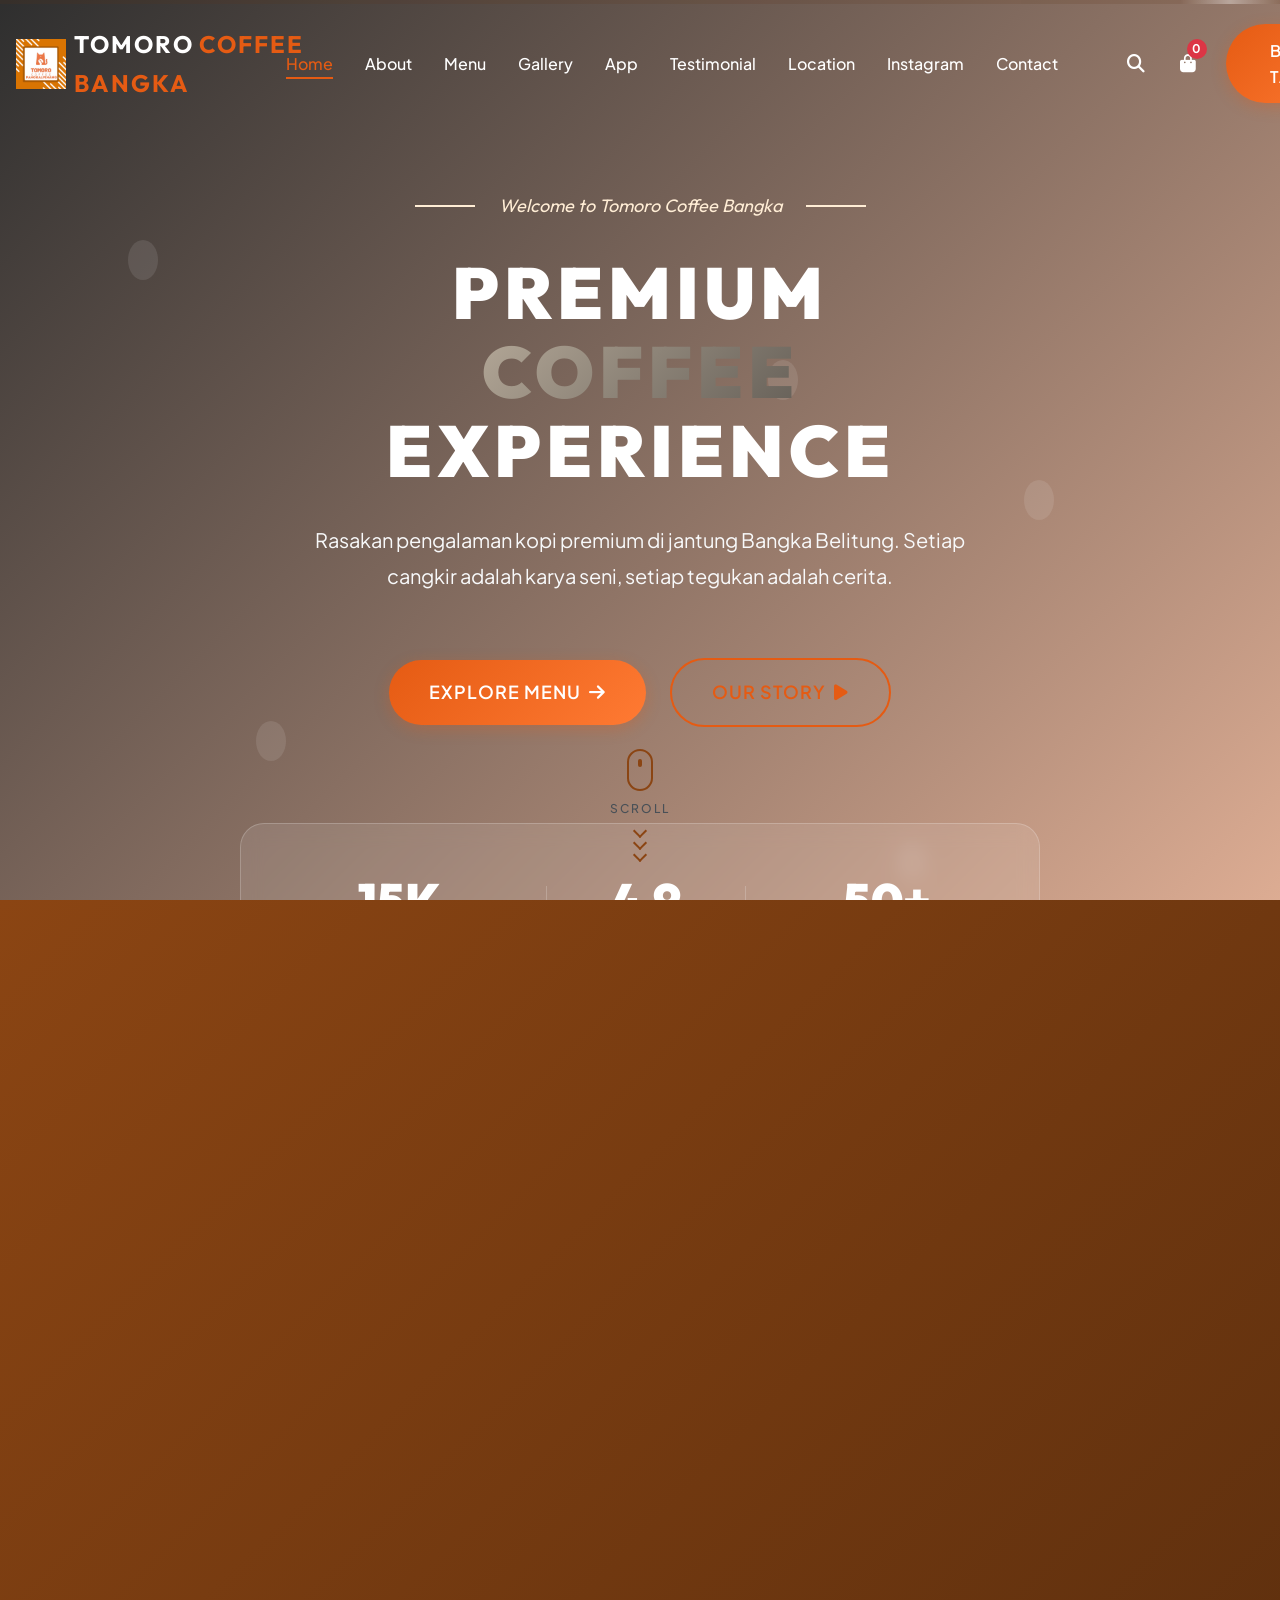
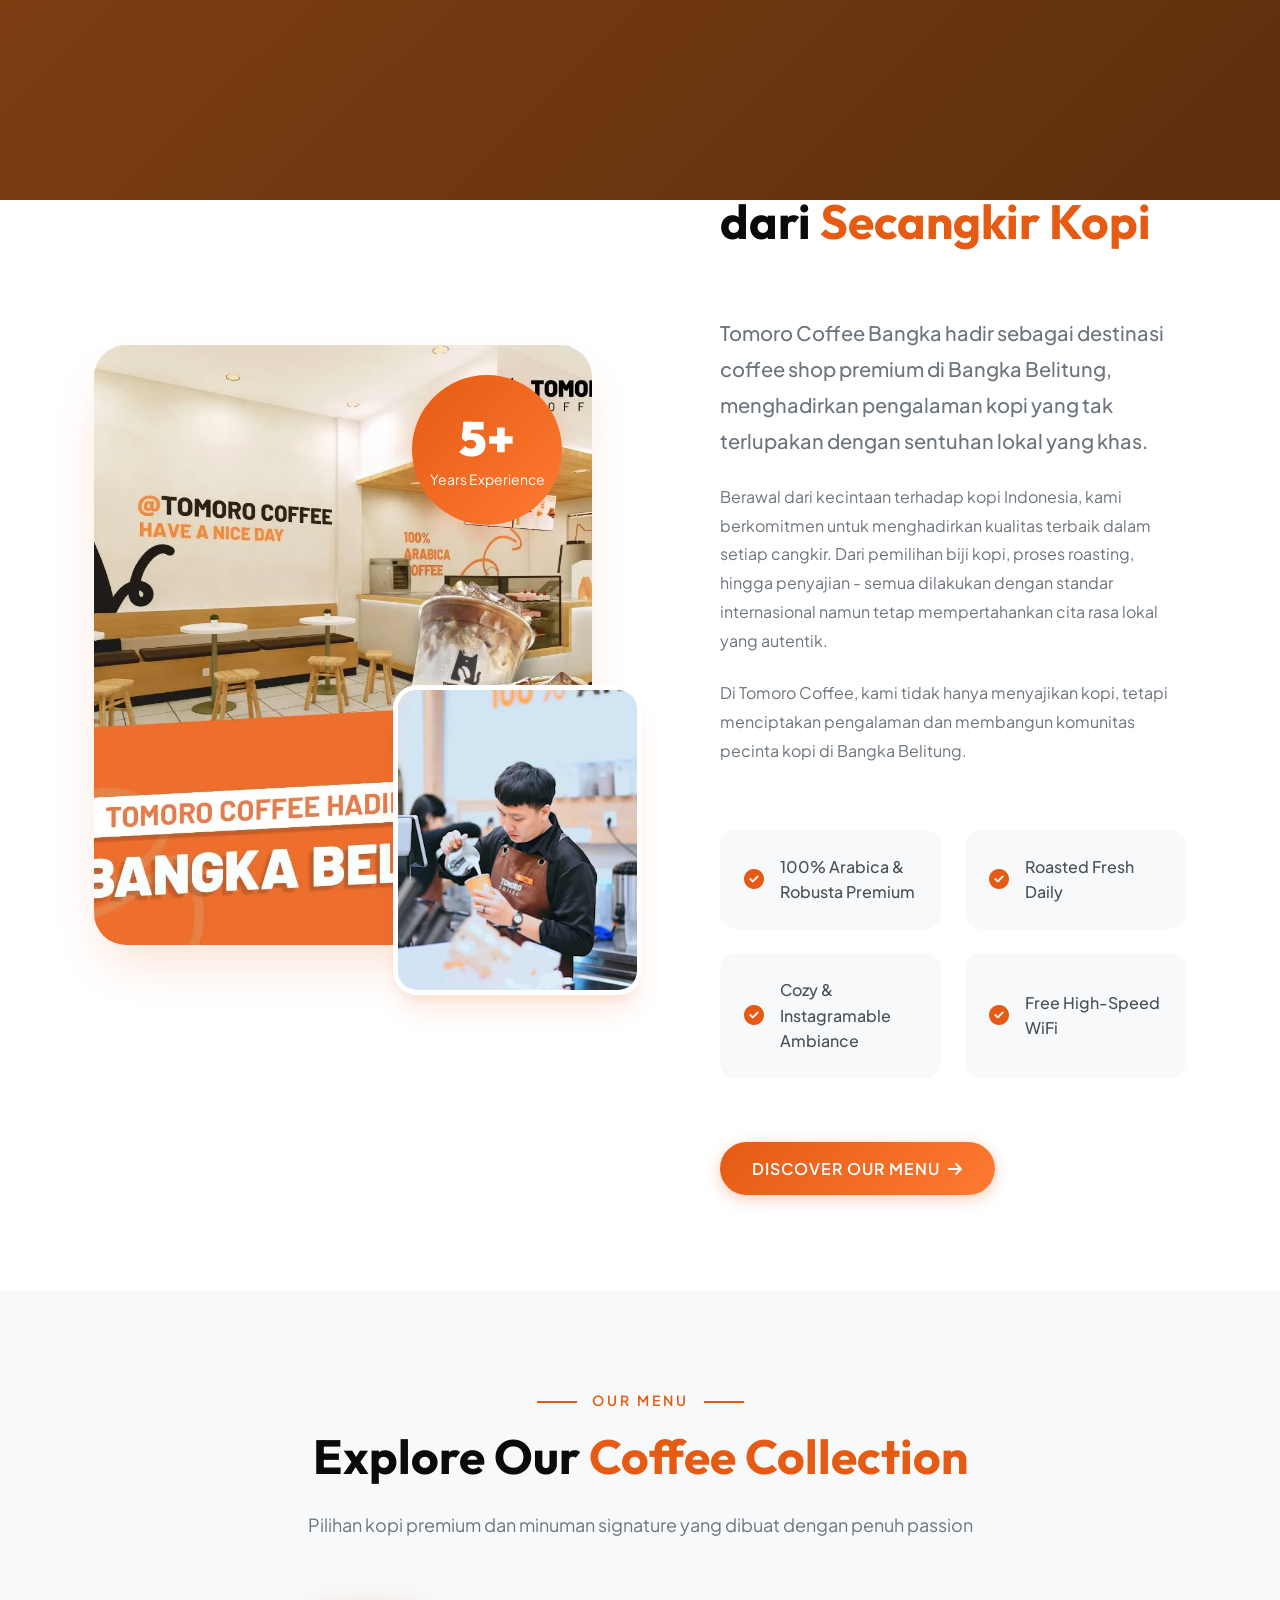
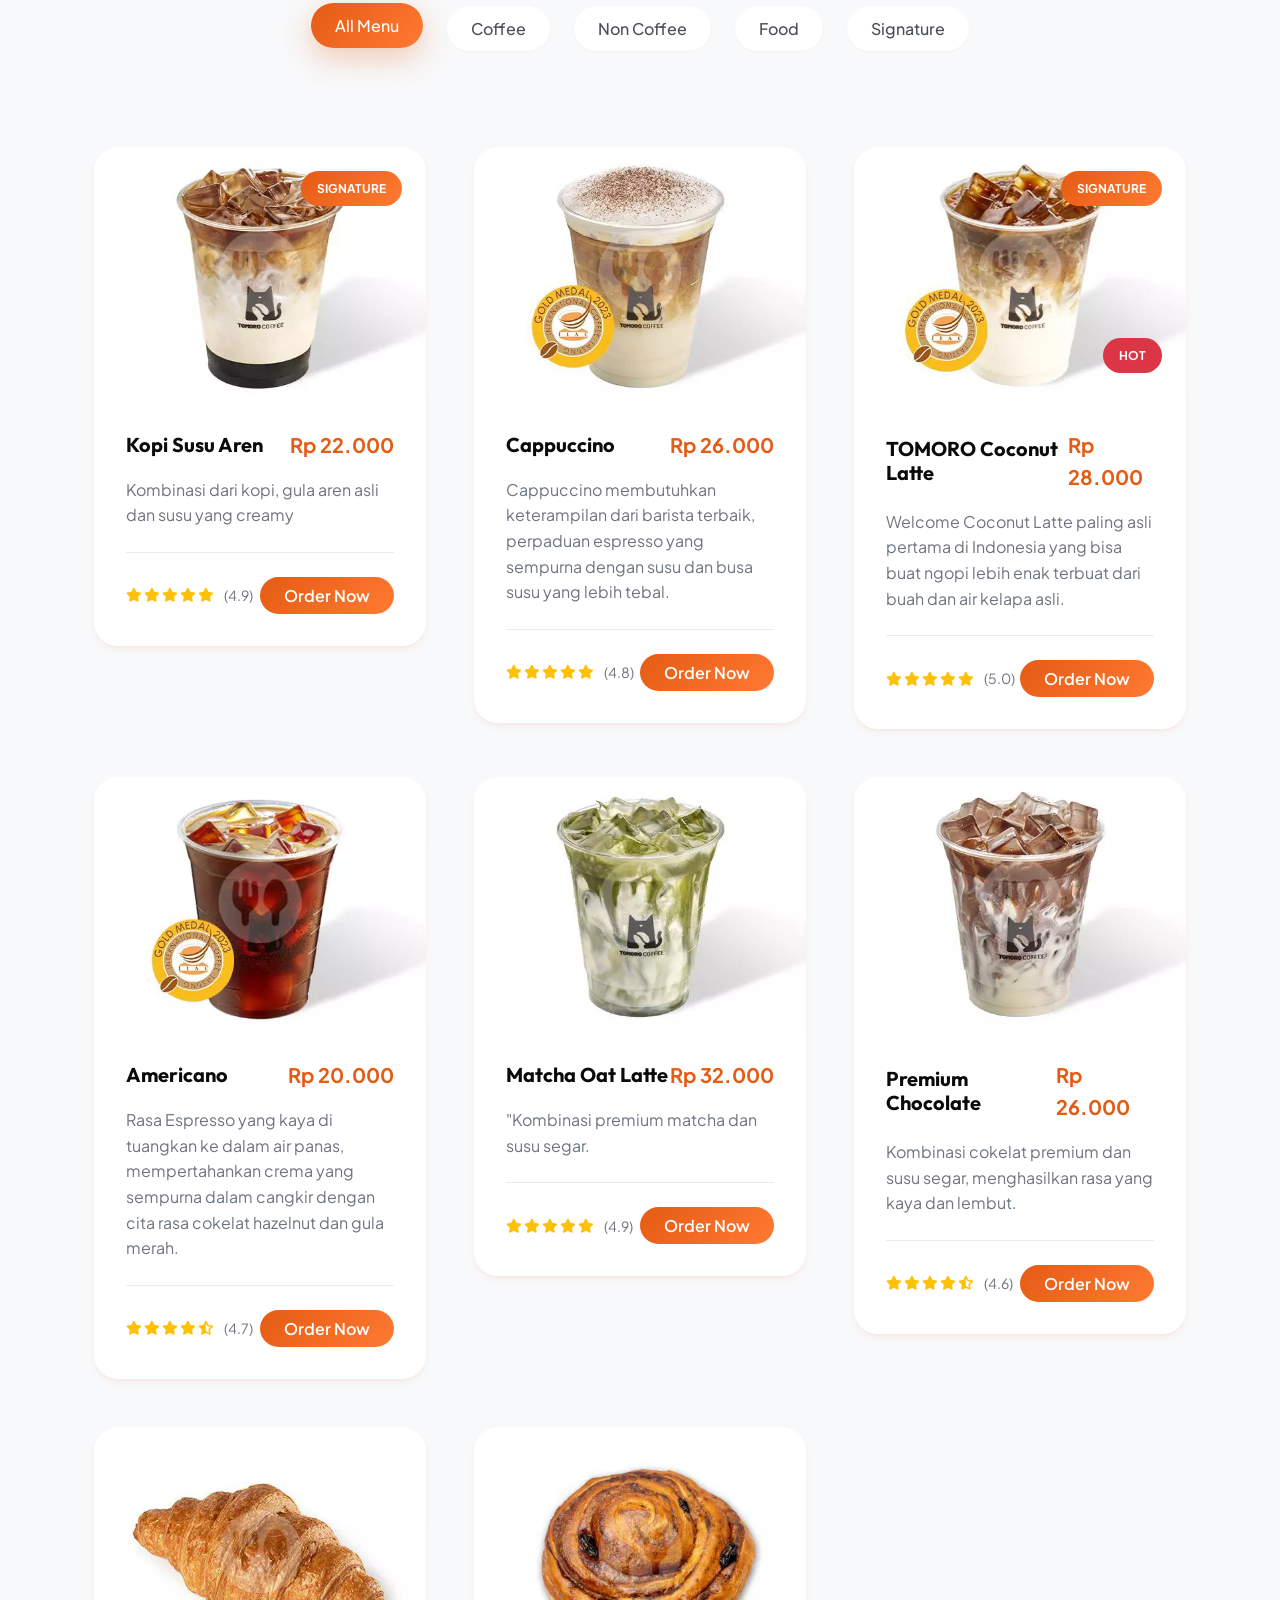
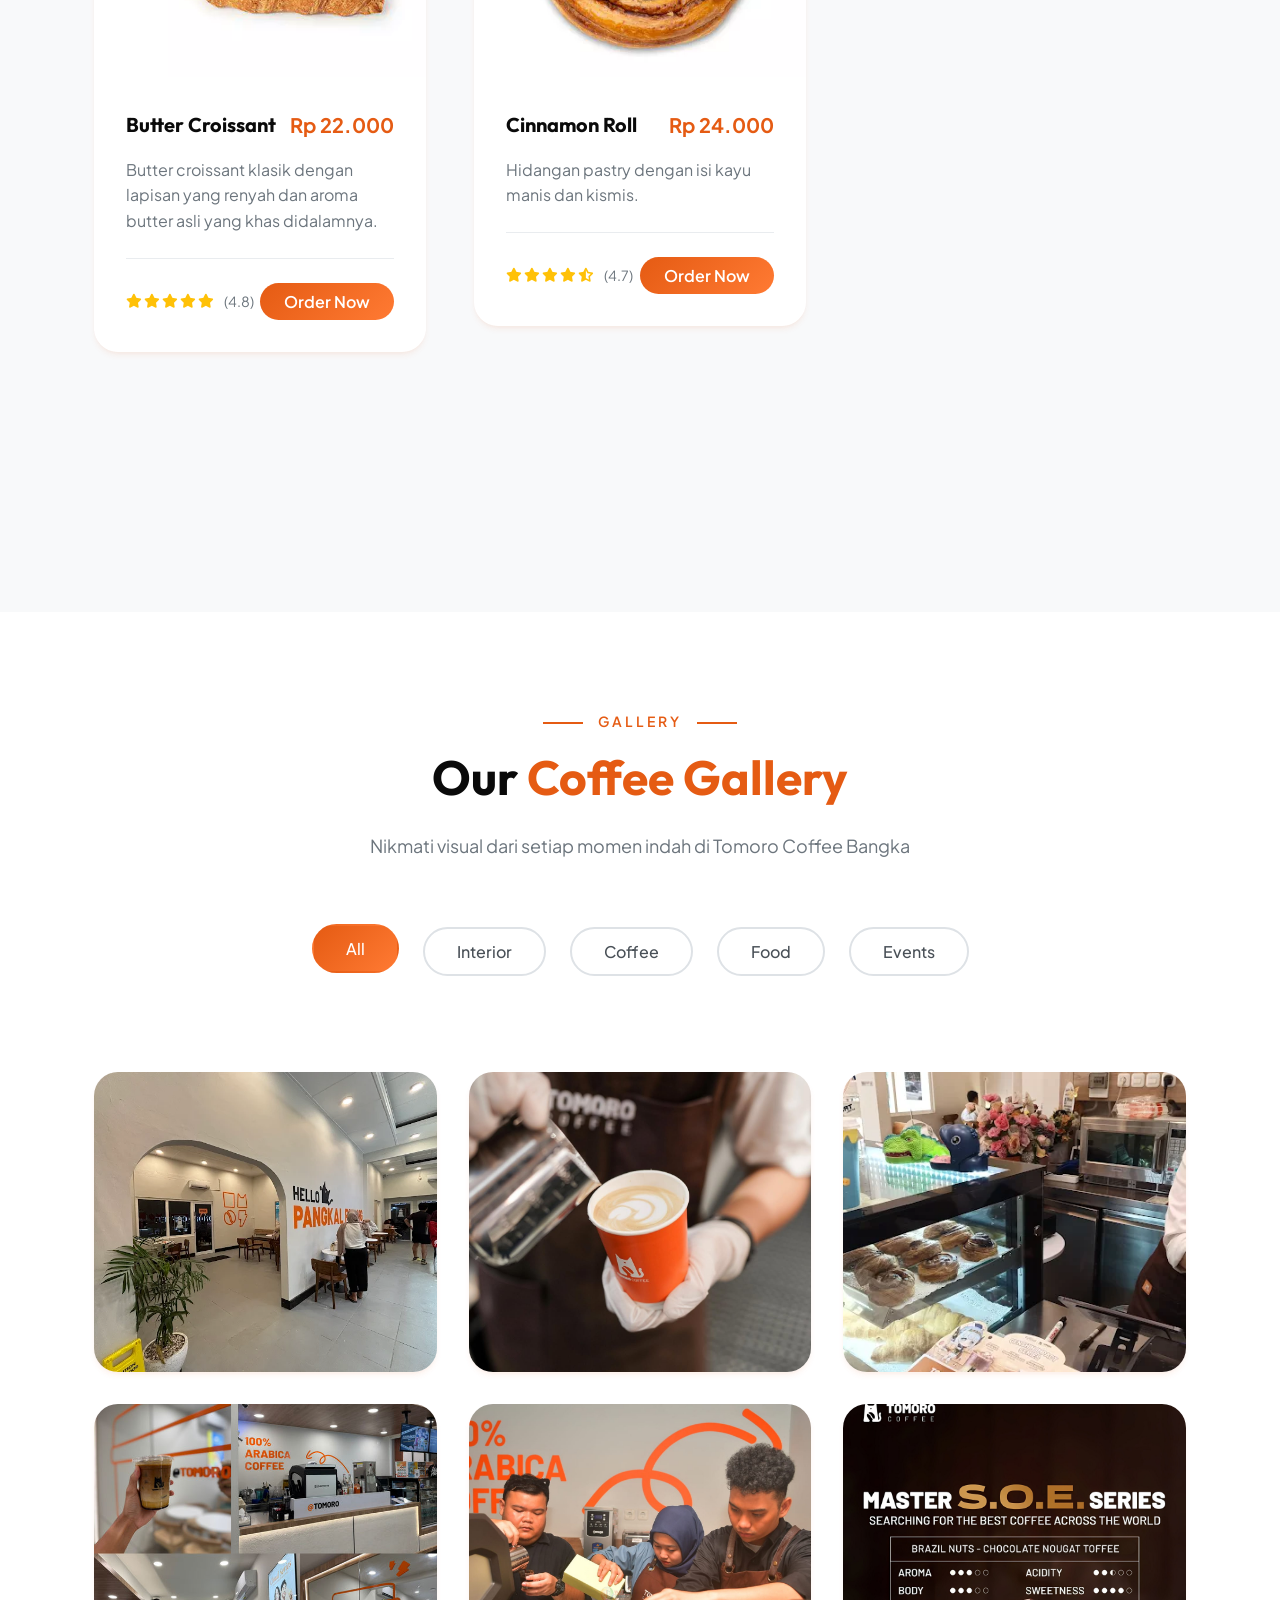
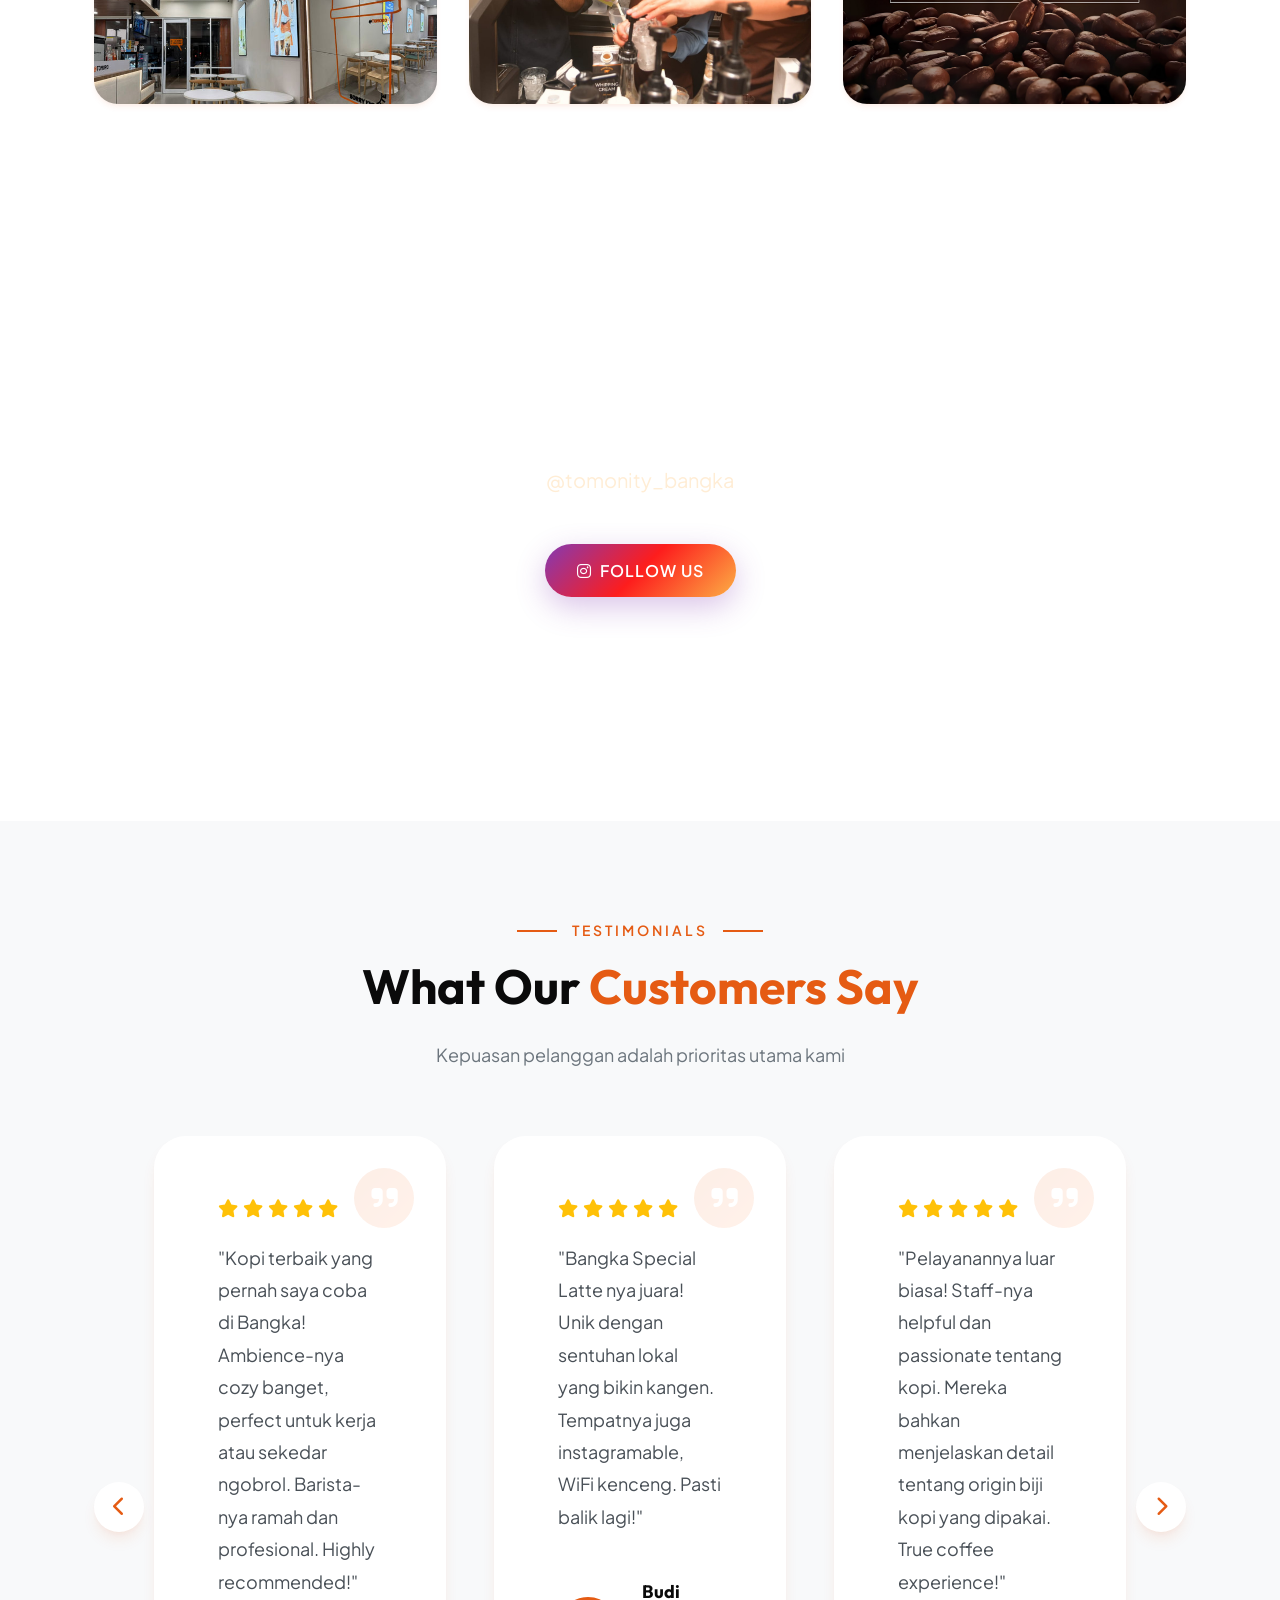
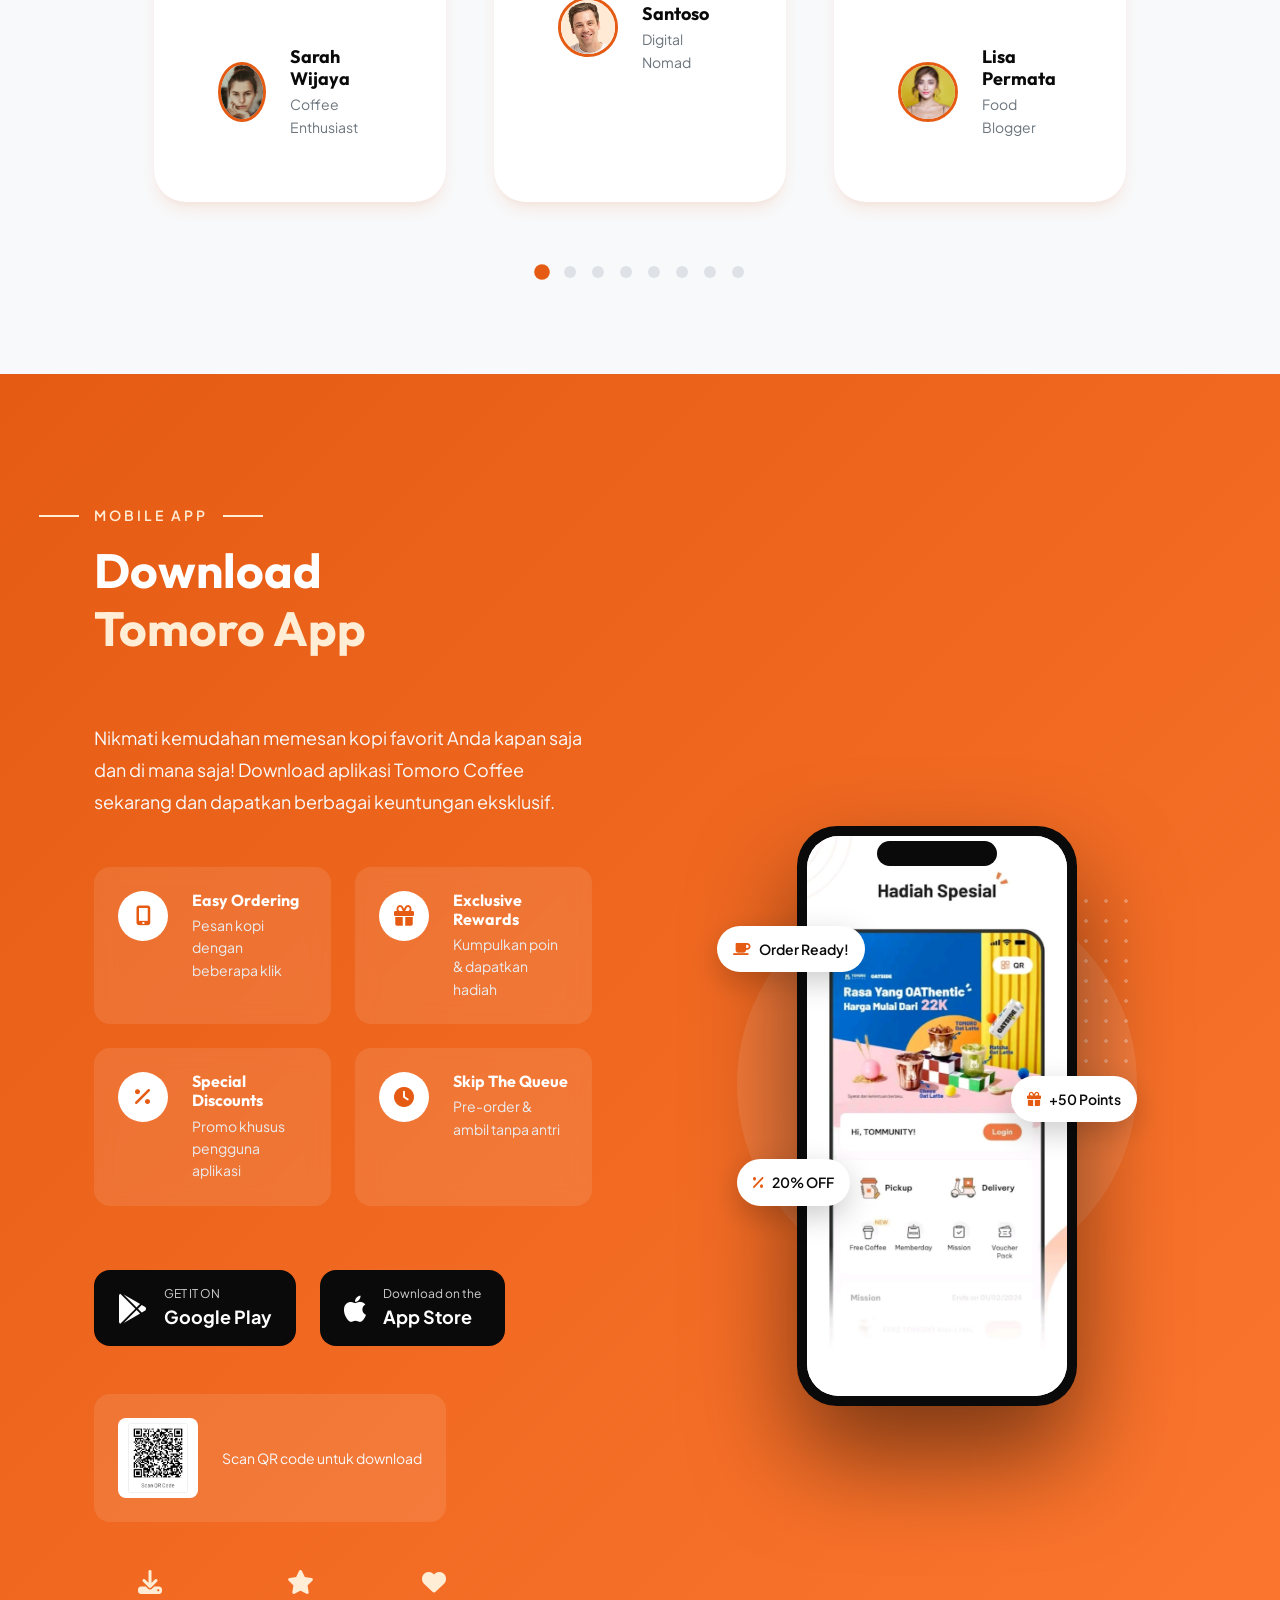
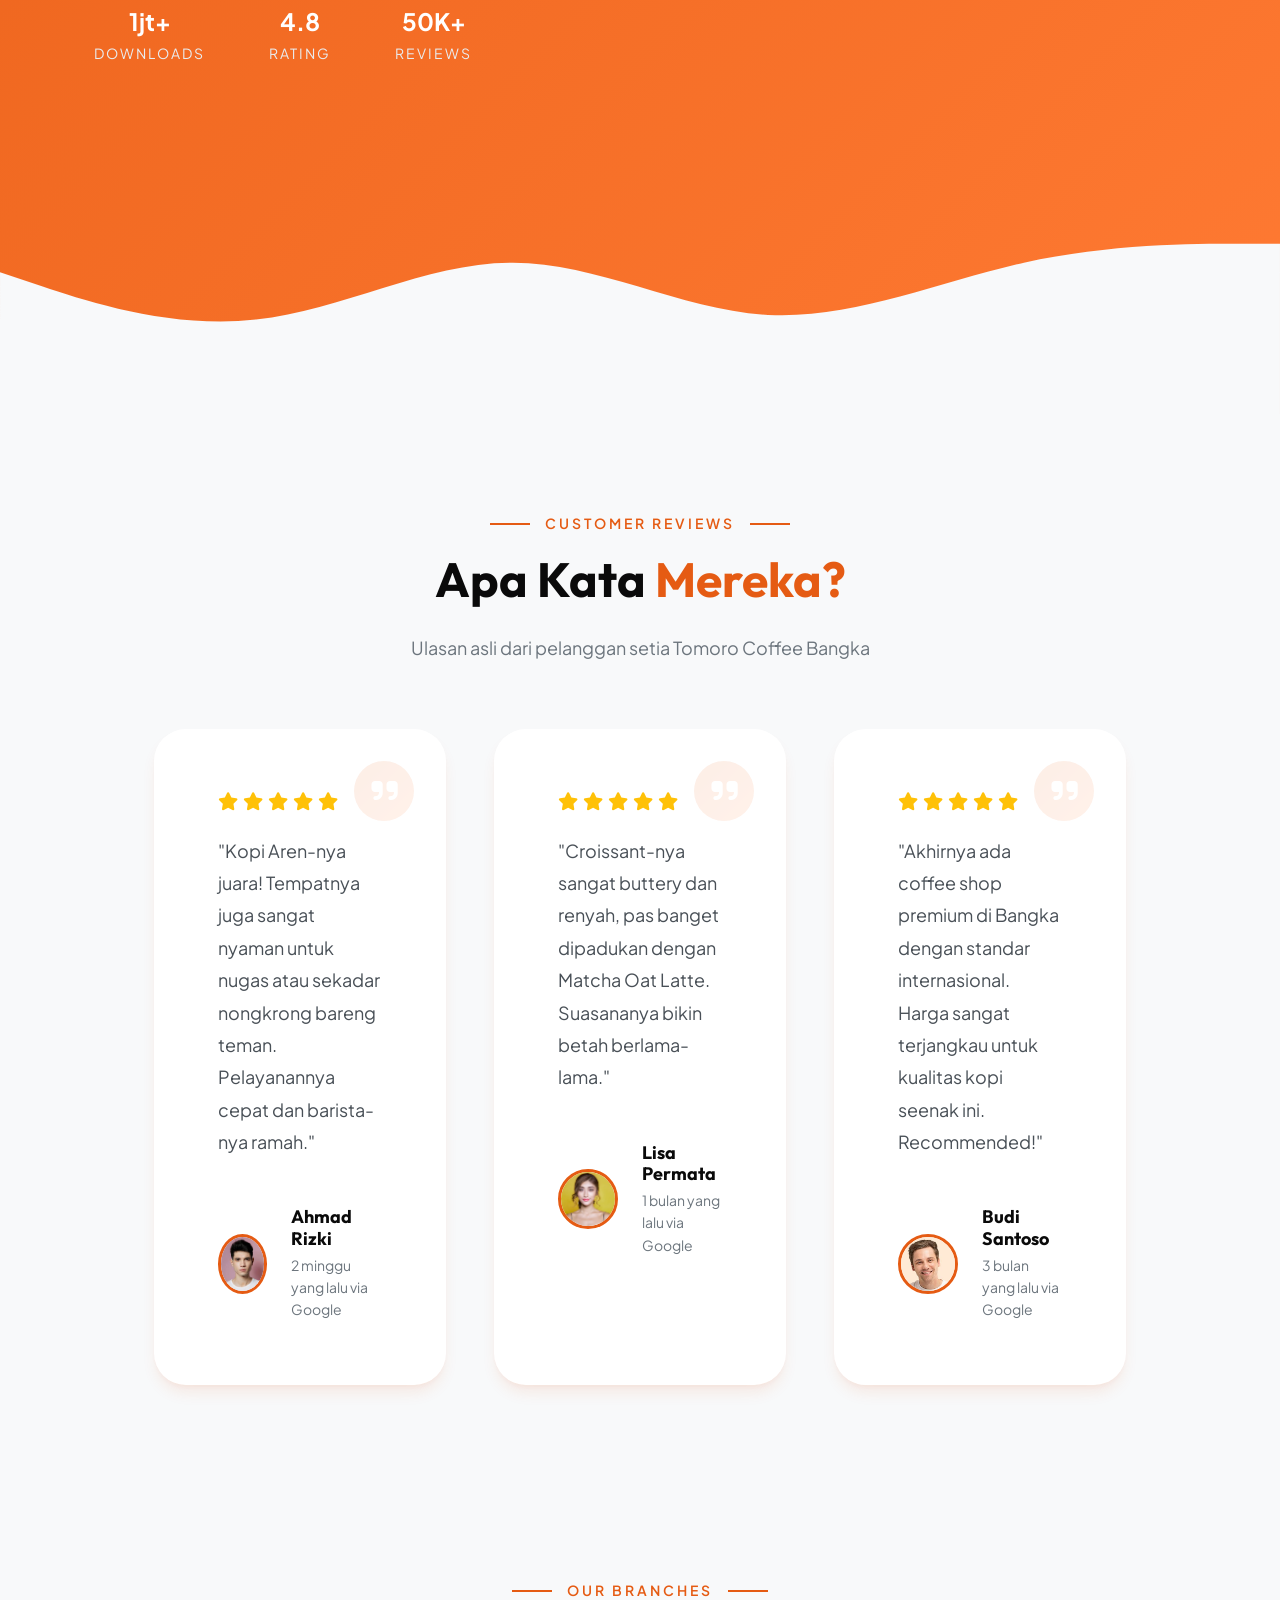
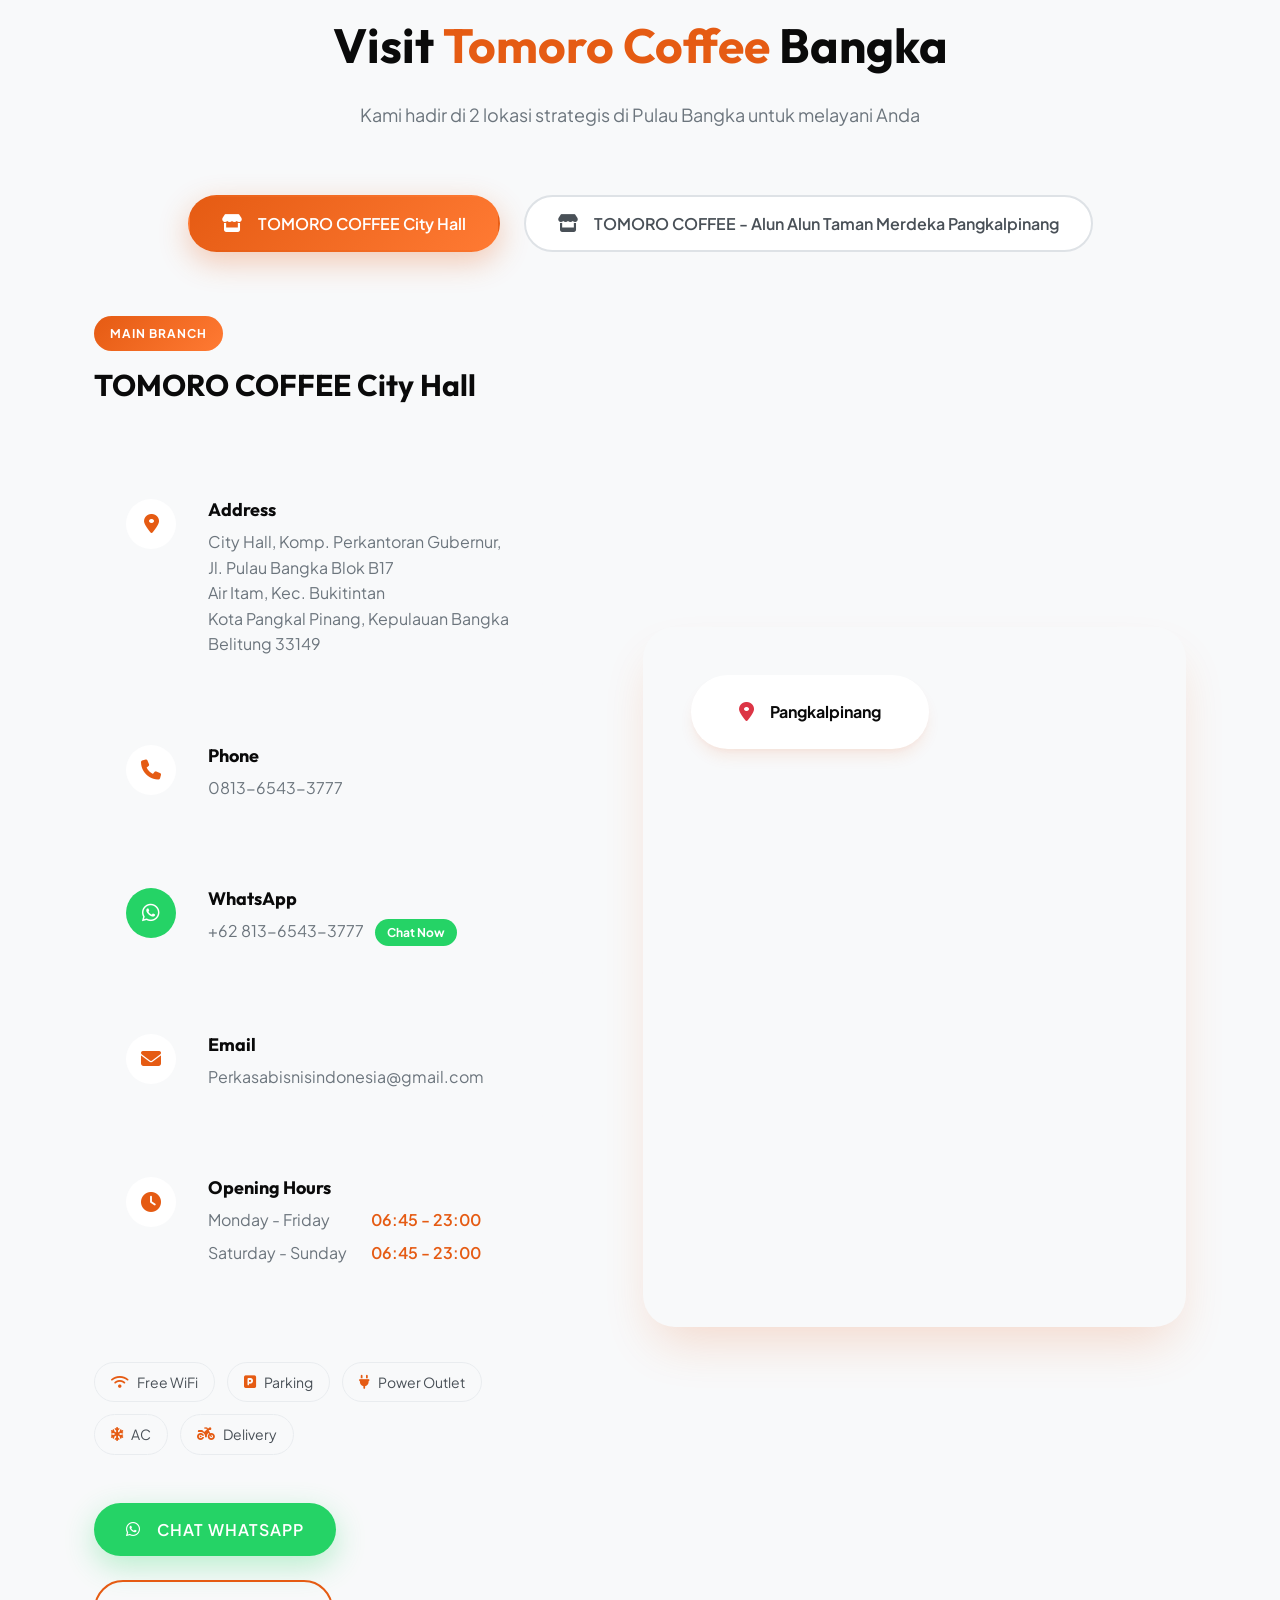
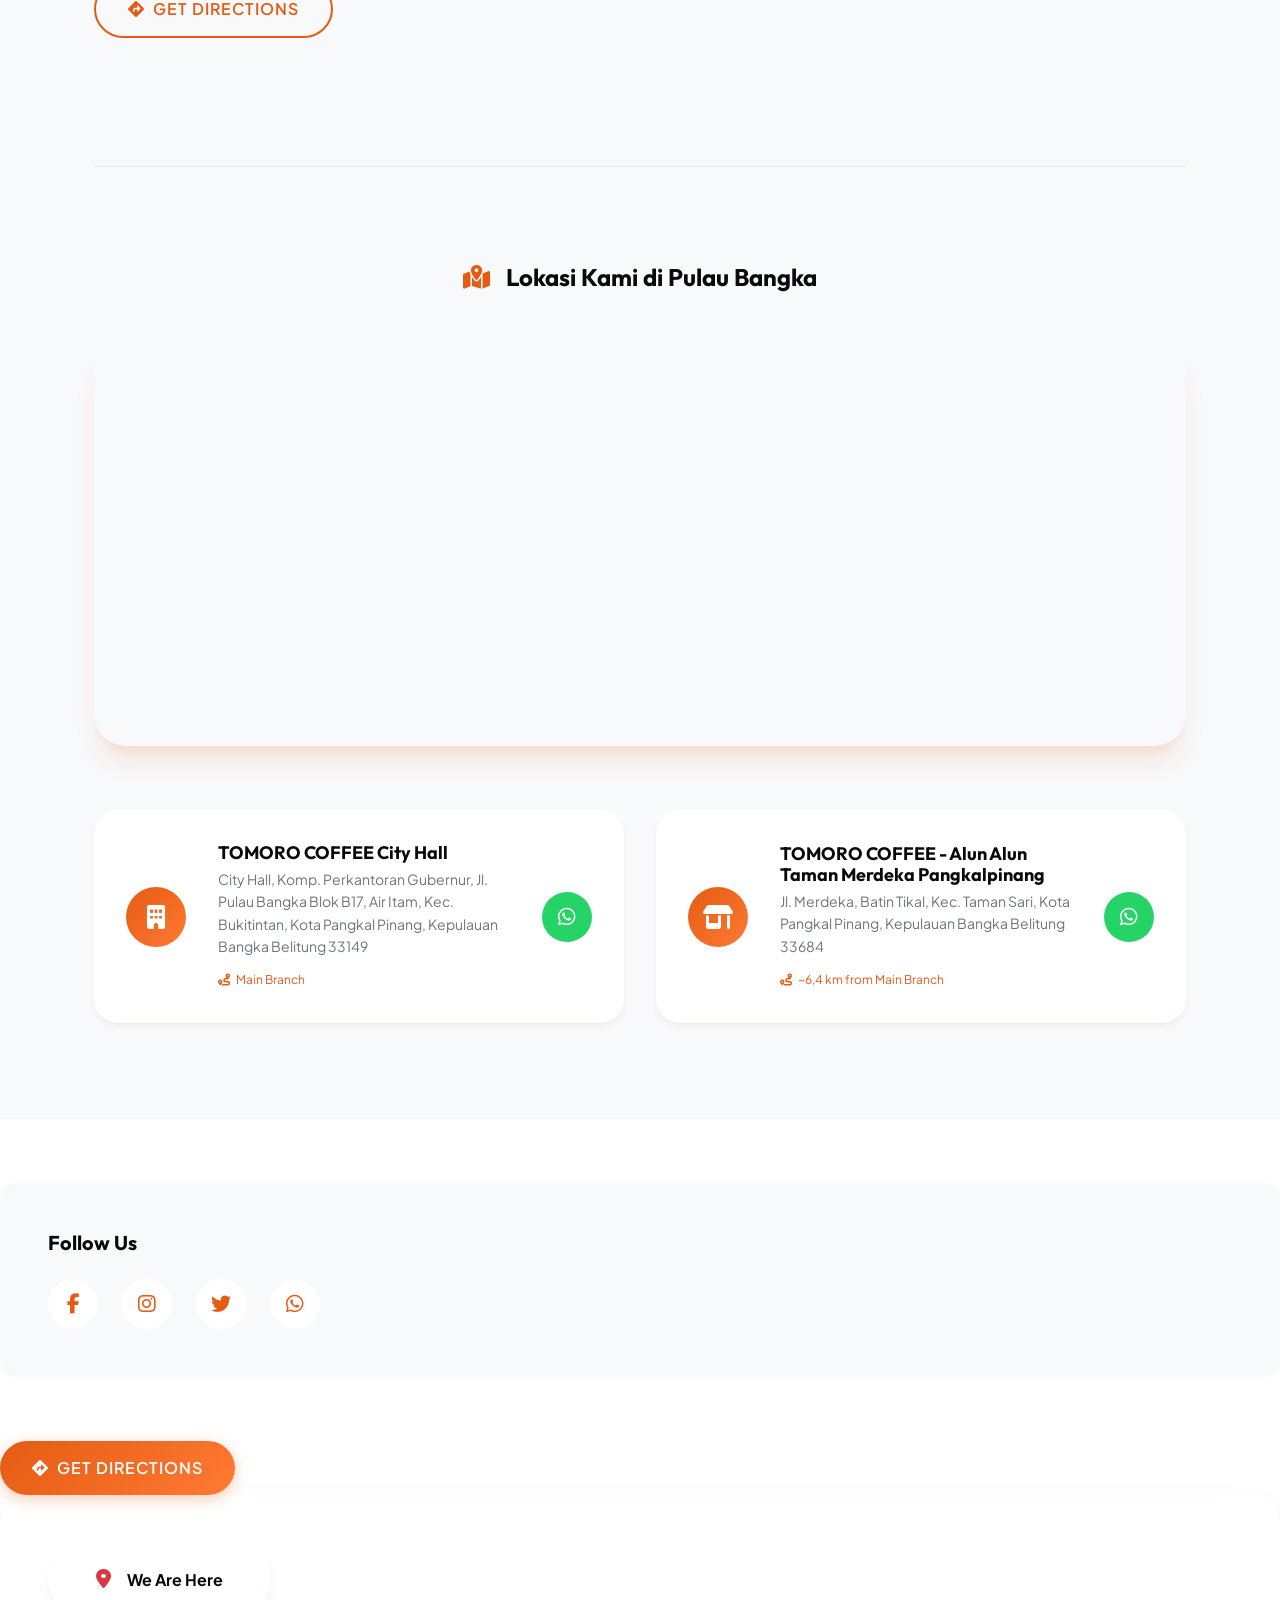
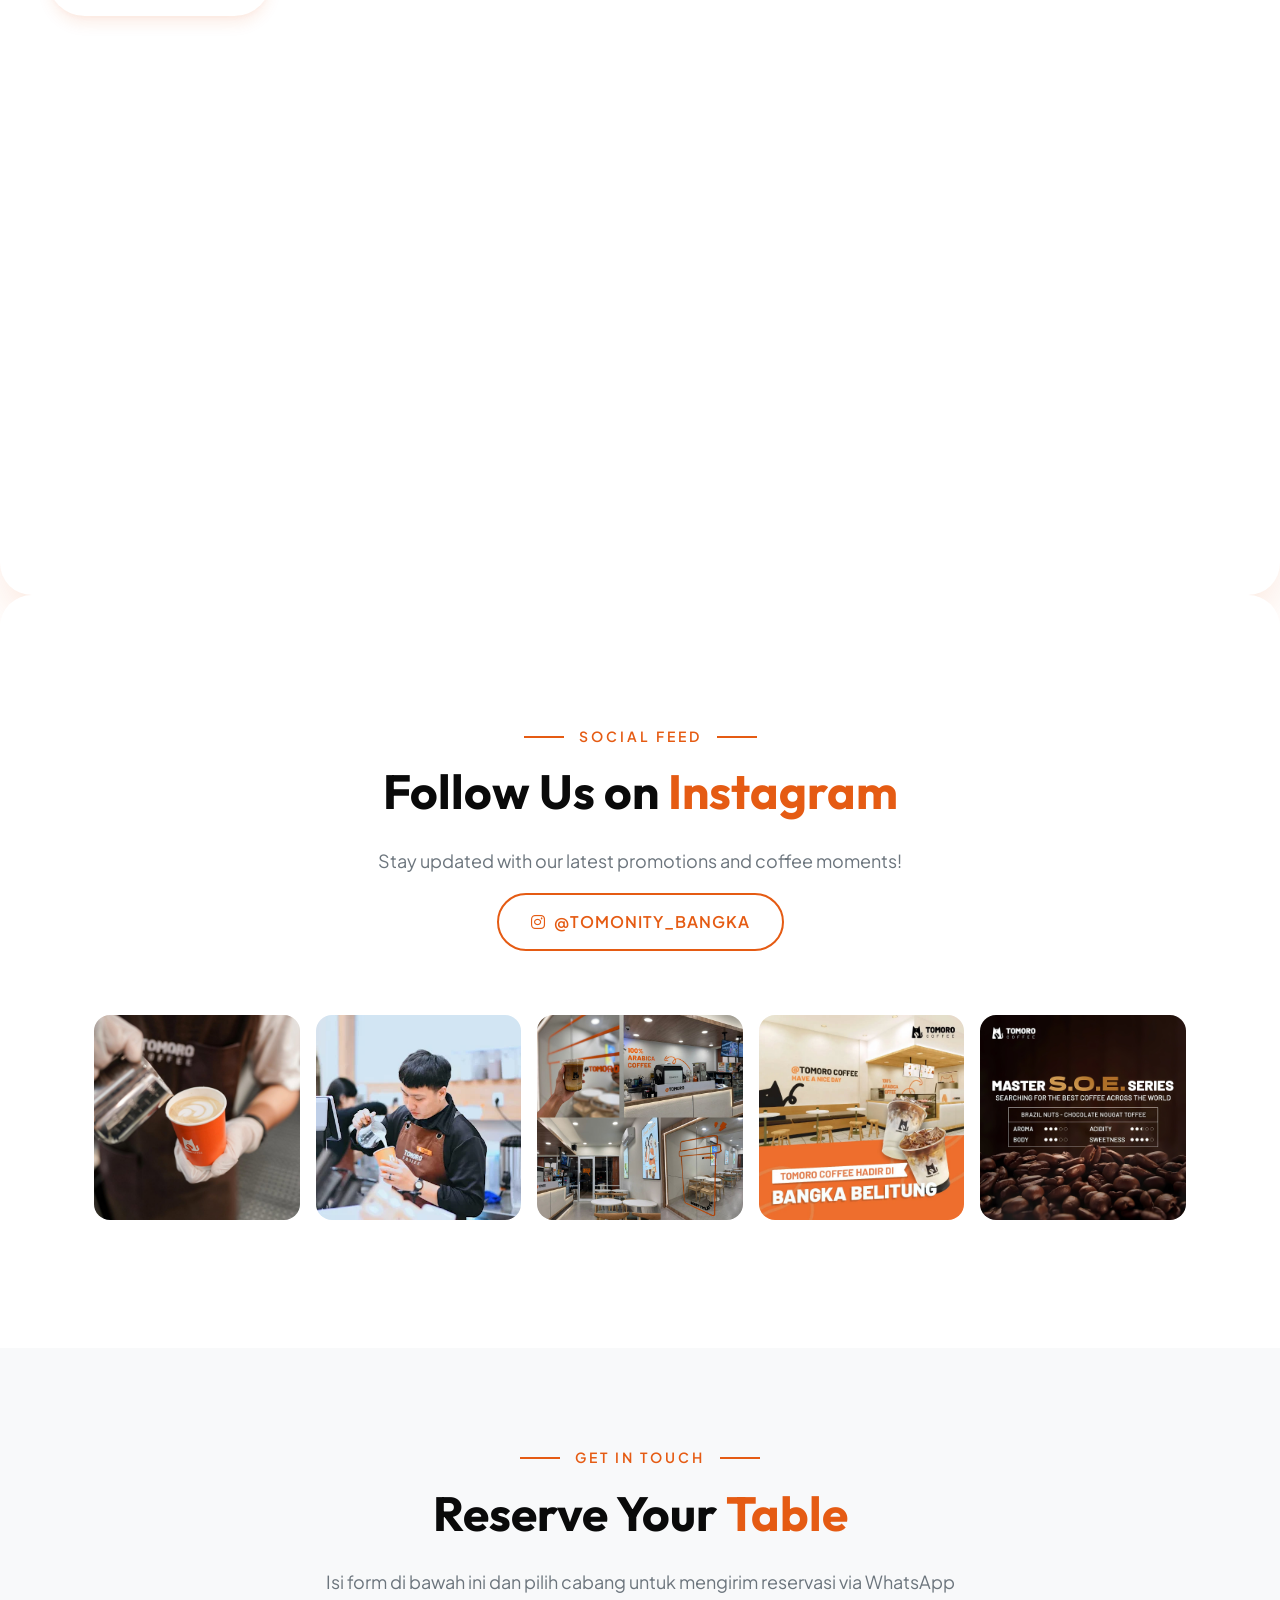
==== commit 8ac5cacf: "Fix Open Graph meta tags to use absolute URL for social media link preview" ====
--- a/index.html
+++ b/index.html
@@ -18,15 +18,15 @@
     <meta property="og:title" content="Tomoro Coffee Bangka - Premium Coffee Experience">
     <meta property="og:description"
         content="Kopi Premium Terbaik di Bangka Belitung dengan suasana yang nyaman dan pelayanan terbaik">
-    <meta property="og:image" content="./assets/images/og-image.jpg">
-    <meta property="og:url" content="https://tomorocoffee-bangka.com">
+    <meta property="og:image" content="https://hanszknight.github.io/TOMORO-COFFEE-BANGKA-Web/assets/icons/tomoro.png">
+    <meta property="og:url" content="https://hanszknight.github.io/TOMORO-COFFEE-BANGKA-Web/">
     <meta property="og:type" content="website">
 
     <!-- Twitter Card Meta Tags -->
     <meta name="twitter:card" content="summary_large_image">
     <meta name="twitter:title" content="Tomoro Coffee Bangka">
     <meta name="twitter:description" content="Premium Coffee Experience di Bangka Belitung">
-    <meta name="twitter:image" content="./assets/images/twitter-card.jpg">
+    <meta name="twitter:image" content="https://hanszknight.github.io/TOMORO-COFFEE-BANGKA-Web/assets/icons/tomoro.png">
 
     <!-- Favicon -->
     <link rel="icon" type="image/png" sizes="32x32" href="assets/icons/tomoro.png">
